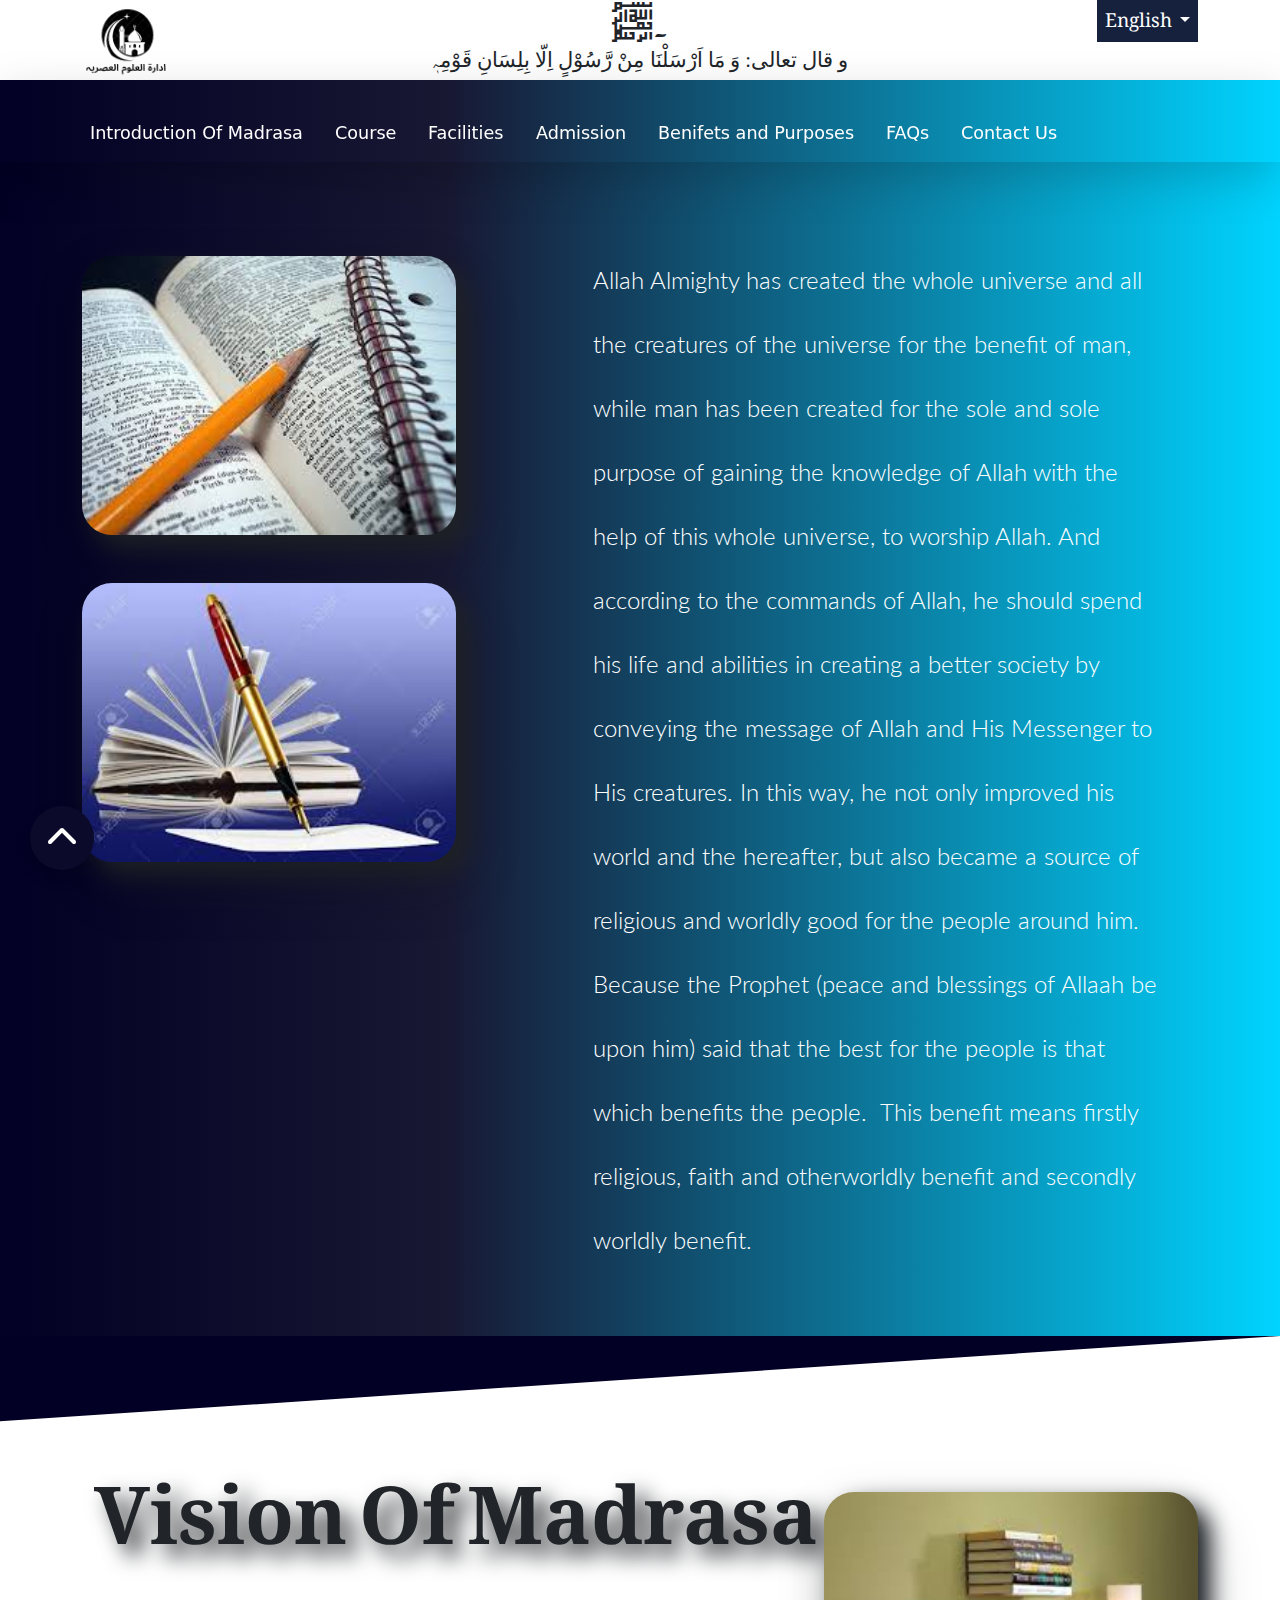
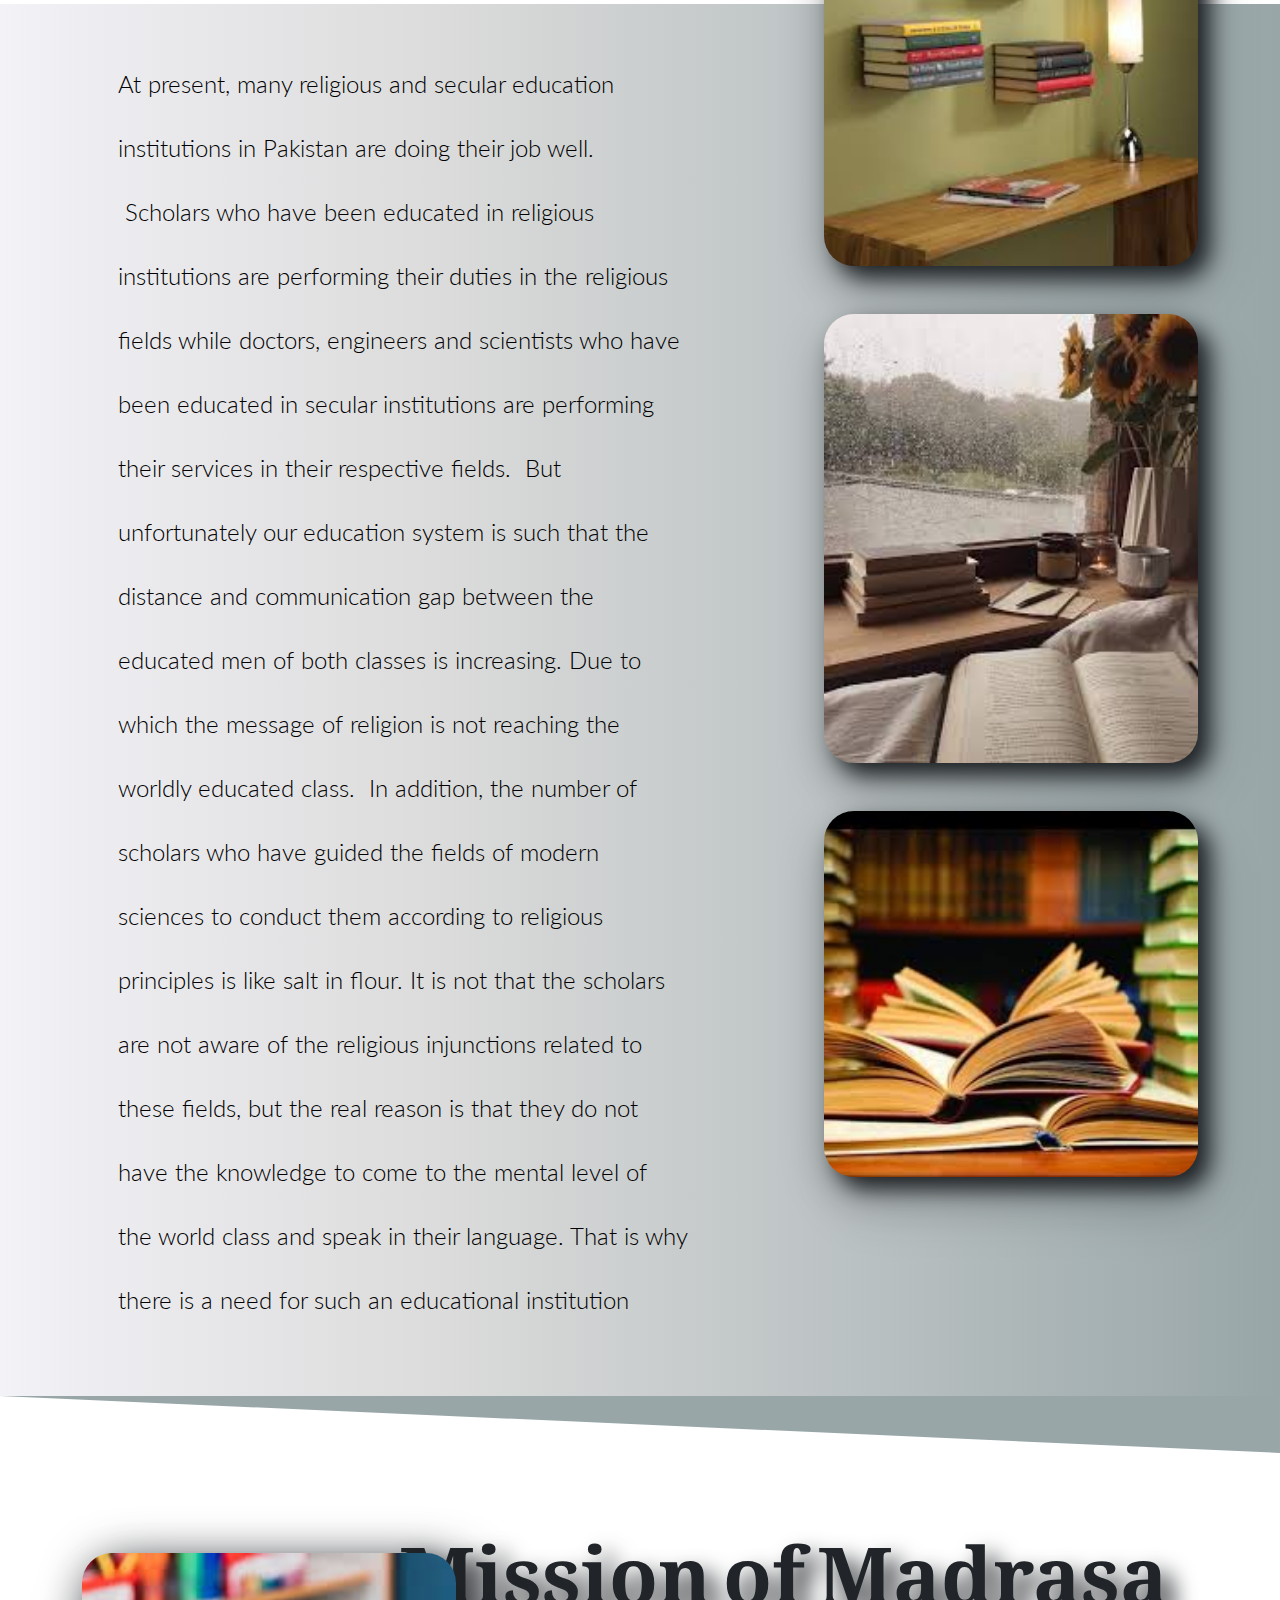
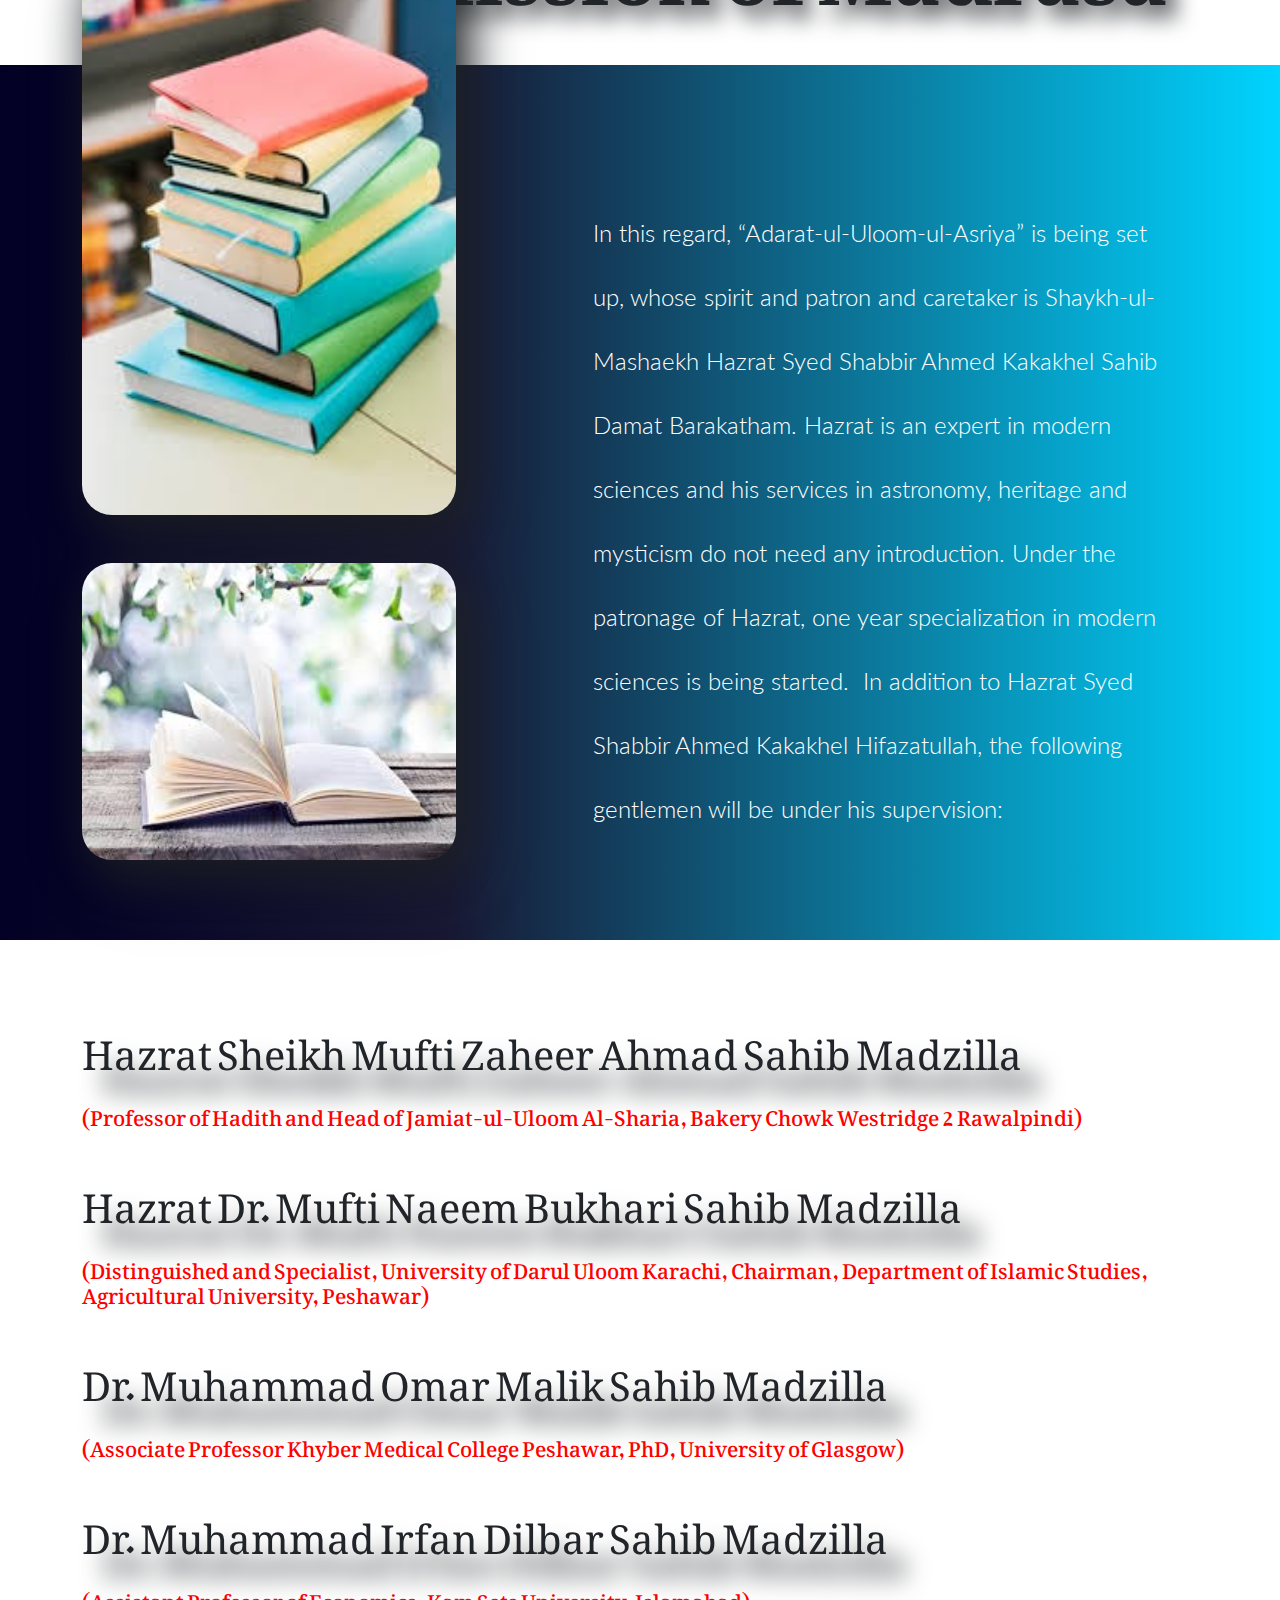
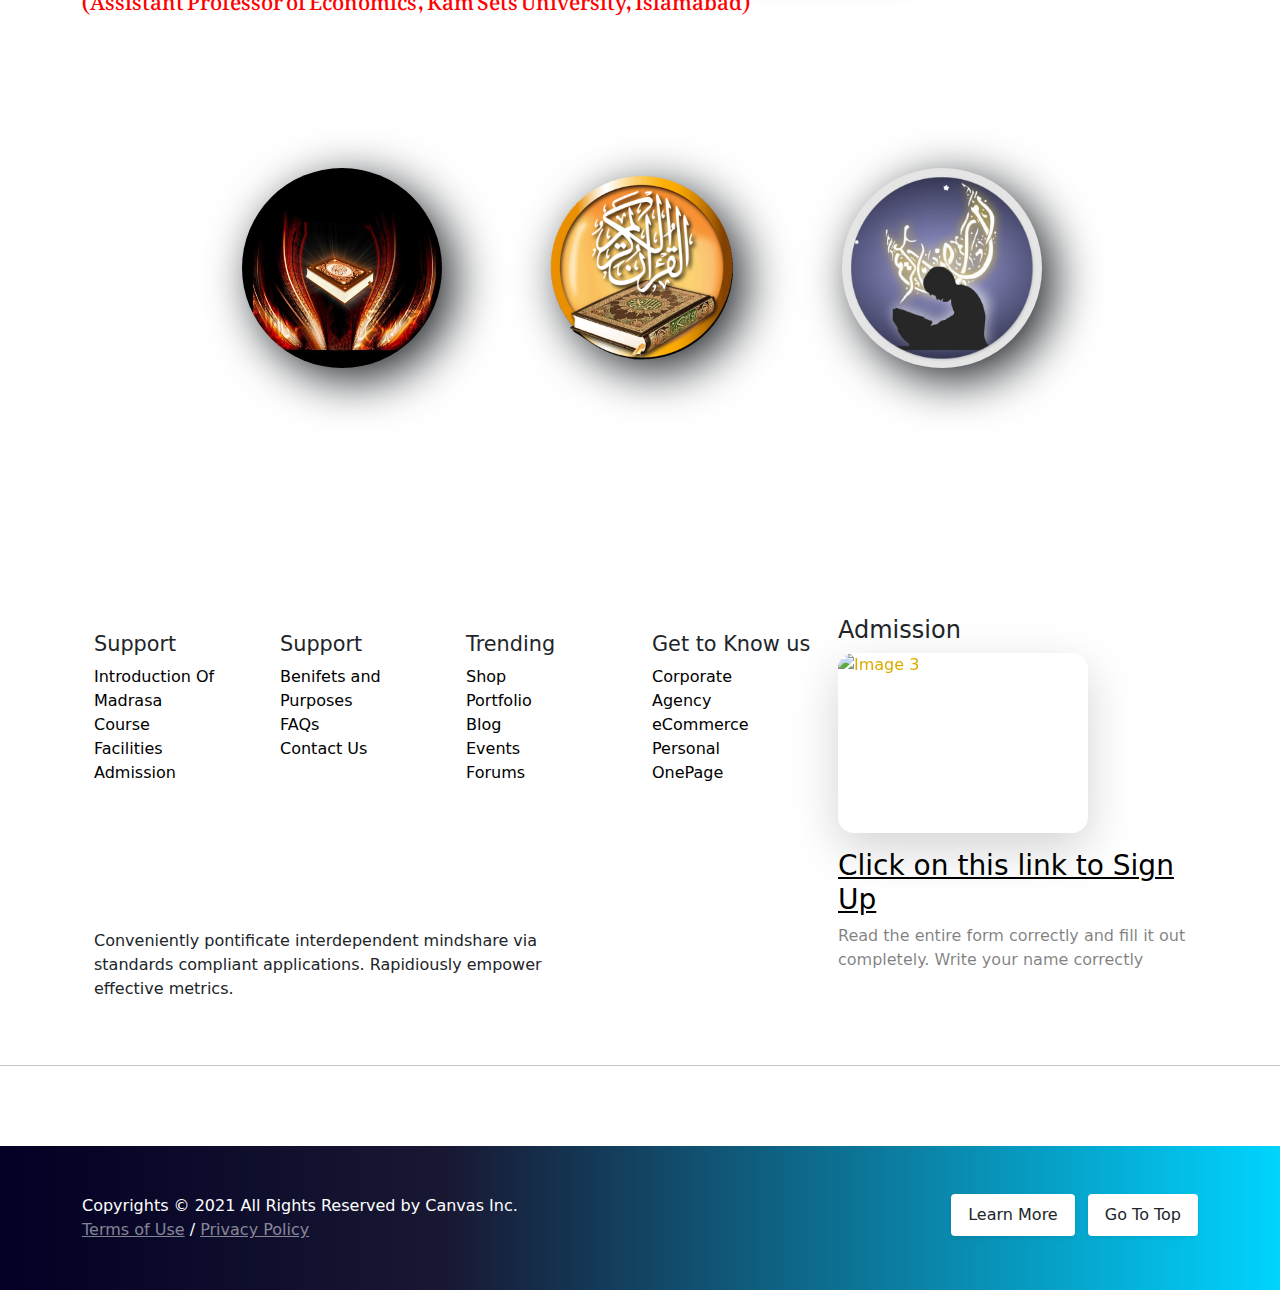
==== index.html @ 3d7d07a2 "Add files via upload" ====
<!DOCTYPE html>
<html>
<head>
	 <meta charset="utf-8">
   <meta name="viewport" content="width=device-width, initial-scale=1">
   <title>Institution Of Modern Sciences</title>
   <link rel="stylesheet" href="assets/css/style.css">
   <link rel="stylesheet" href="assets/css/fontawesome.css">	
	 <link rel="stylesheet" href="assets/hover-min.css">
	 <link rel="stylesheet" href="assets/font-icons.css">
   <link href="https://fonts.googleapis.com/css2?family=Akshar:wght@300&family=Alfa+Slab+One&family=Anton&family=Lobster&family=Noto+Nastaliq+Urdu&family=Oswald:wght@200;300;400&family=Paytone+One&family=Playfair+Display&family=Poppins:ital,wght@0,100;0,200;0,300;0,400;0,500;0,600;0,700;0,800;0,900;1,100;1,200;1,300;1,400;1,500;1,600;1,700;1,800;1,900&family=Raleway:wght@100&display=swap" rel="stylesheet">
   <link href="https://fonts.googleapis.com/css2?family=Akshar:wght@300&family=Alfa+Slab+One&family=Anton&family=Lobster&family=Noto+Nastaliq+Urdu:wght@400;700&family=Oswald:wght@200;300;400&family=Paytone+One&family=Playfair+Display&family=Poppins:ital,wght@0,100;0,200;0,300;0,400;0,500;0,600;0,700;0,800;0,900;1,100;1,200;1,300;1,400;1,500;1,600;1,700;1,800;1,900&family=Raleway:wght@100&display=swap" rel="stylesheet">
   <link href="https://fonts.googleapis.com/css2?family=Akshar:wght@300&family=Alfa+Slab+One&family=Anton&family=Lato:ital,wght@0,300;1,300&family=Lobster&family=Noto+Nastaliq+Urdu:wght@400;700&family=Oswald:wght@200;300;400&family=Paytone+One&family=Playfair+Display&family=Poppins:ital,wght@0,100;0,200;0,300;0,400;0,500;0,600;0,700;0,800;0,900;1,100;1,200;1,300;1,400;1,500;1,600;1,700;1,800;1,900&family=Raleway:wght@100&display=swap" rel="stylesheet">
 </head>
<body> 
        <section id="top-bar" class="top-bar fixed-top">
          <div class="container">
         <h1 class="text-center">﷽۔ </h1>
         <h2 class="text-center"> و قال تعالی: وَ مَا اَرْسَلْنَا مِنْ رَّسُوْلٍ اِلّا بِلِسَانِ قَوْمِہٖ  </h2>
         <img src="images/asher5.png" width="80" class="img-fluid"></a>
          </div>
            
        </section>
       
 
  <nav class="navbar navbar-expand-lg shadow-lg fixed-top menu navbar-light bg-light">
   <div class="container">

    <a class="navbar-brand" href="#"><img src="images/asher5.png" width="80"></a>
         <span class="navbar-nav-sm-2a"></span>
         <div class="dropdown">
          <a class="dropdown-toggle" role="button" data-bs-toggle="dropdown" aria-expanded="false">
            English
          </a>
          <ul class="dropdown-menu" >
            <li><a class="" href="https://muhammadasher100.github.io/madrassawebs.com/index.html"> اردو </a></li>
          </ul>
        </div>  
          
    <button class="navbar-toggler" type="button" data-bs-toggle="collapse" data-bs-target="#navbarNavAltMarkup" aria-controls="navbarNavAltMarkup" aria-expanded="false" aria-label="Toggle navigation">
      <span class="navbar-toggler-icon"></span>
    </button>

    <div class="collapse navbar-collapse justy-content-start" id="navbarNavAltMarkup">

      <div class="navbar-nav">
        <a class="nav-link hvr-float active" aria-current="page" href="index.html">Introduction Of Madrasa</a>
        <a class="nav-link hvr-float" href="course-page.html">Course</a>
        <a class="nav-link hvr-float" href="facilities.html">Facilities</a>
        <a class="nav-link hvr-float" href="admission.html">Admission</a>
        <a class="nav-link hvr-float" href="purposes.html">Benifets and Purposes</a>
        <a class="nav-link hvr-float" href="faqs.html">FAQs</a>
        <a class="nav-link hvr-float" href="contact-us.html">Contact Us</a>

    </div>
     <div class="navbar-nav-1">
        <a class="nav-link hvr-float active" aria-current="page" href="index.html"> تعارف مدرسہ  </a>
        <a class="nav-link hvr-float" href="course-page.html">نصاب  </a>
        <a class="nav-link hvr-float" href="facilities.html">سہولیات  </a>
        <a class="nav-link hvr-float" href="admission.html">داخلہ  </a>
        <a class="nav-link hvr-float" href="contact-us.html">رابطہ  </a>
        <a class="nav-link hvr-float" href="purposes.html">اغراض و مقاصد</a>
        <a class="nav-link hvr-float" href="faqs.html">سوالات  </a>
        
    </div>
  </div> 
        <div class="dropdown another">
          <a class="dropdown-toggle" role="button" data-bs-toggle="dropdown" aria-expanded="false">
           English
          </a>
          <ul class="dropdown-menu shadow-lg another-1">
            <li><a class="" href="https://muhammadasher100.github.io/madrassawebs.com/index.html"> اردو </a></li>
          </ul>
        </div>  
  </div>
</nav>

      <section id="home" class="intro-section">
      	<div class="container">
      		<div class="row">
      			<div class="col-lg-5 col-sm-6 madrassa">
              <img src="images/book-3.jpeg" alt="" title="th" id="th" width="374" height="700" class="img-fluid shadow-lg hvr-grow-shadow " style="border-radius: 30px";>
              <br>
      				<img src="images/book-2.jpeg" alt="" title="th" id="th" width="374" height="700" class="img-fluid mt-5 shadow-lg hvr-grow-shadow " style="border-radius: 30px";>
      			</div>
      			<div class="col-lg-7 col-sm-6 p-5 intros">
      				<h1 class="display-2 text-white" style="line-height: 4rem";>       
      				<span class="display-2--description" style="font-family: 'Lato', sans-serif;">Allah Almighty has created the whole universe and all the creatures of the universe for the benefit of man, while man has been created for the sole and sole purpose of gaining the knowledge of Allah with the help of this whole universe, to worship Allah. And according to the commands of Allah, he should spend his life and abilities in creating a better society by conveying the message of Allah and His Messenger to His creatures. In this way, he not only improved his world and the hereafter,
               but also became a source of religious and worldly good for the people around him. 
                Because the Prophet (peace and blessings of Allaah be upon him) said that the best for the people is that which benefits the people. 
                This benefit means firstly religious, faith and otherworldly benefit and secondly worldly benefit.
 </span>
      			</h1>
      			</div>

      	</div>
    </section>
    <svg xmlns="http://www.w3.org/2000/svg" viewBox="0 0 1440 320"><path fill="#020024" fill-opacity="1" d="M0,96L1440,0L1440,0L0,0Z"></path></svg>
       <div class="extra-head-2"><h5>Vision Of Madrasa</h5></div>

     
     <!-- BEGIN INTRO-SECTION HERE -->
      <section id="home" class="intro-section-2">

      	<div class="container">
      		<div class="row">
      			<div class="col-lg-7 col-sm-6 p-5 intros">
      				<h1 class="display-2 text-white" style="line-height: 4rem";>
      				<span class="display-3--description text-black" style="font-family: 'Lato', sans-serif;">At present, many religious and secular education institutions in Pakistan are doing their job well.
                 Scholars who have been educated in religious institutions are performing their duties in the religious fields while doctors, engineers and scientists who have been educated in secular institutions are performing their services in their respective fields. 
                 But unfortunately our education system is such that the distance and communication gap between the educated men of both classes is increasing. Due to which the message of religion is not reaching the worldly educated class.
                 In addition, the number of scholars who have guided the fields of modern sciences to conduct them according to religious principles is like salt in flour. It is not that the scholars are not aware of the religious injunctions related to these fields,
                 but the real reason is that they do not have the knowledge to come to the mental level of the world class and speak in their language. That is why there is a need for such an educational institution
              </span>
      			</h1>
      			</div>
      			<div class="col-lg-5 text-end col-sm-6 madrassa-1">
              <img src="images/book-1.jpeg" alt="" title="th" id="th" width="374" height="700" class="img-fluid shadow-lg hvr-grow-shadow " style="border-radius: 30px";>
      				<img src="images/book-4.jpeg" alt="" title="th" id="th" width="374" height="700" class="img-fluid mt-5 shadow-lg hvr-grow-shadow " style="border-radius: 30px";>
              <img src="images/book-5.jpeg" alt="" title="th" id="th" width="374" height="700" class="img-fluid mt-5 shadow-lg hvr-grow-shadow " style="border-radius: 30px";>

      			</div>
      		</div>
      	</div>
    </section>
    <svg xmlns="http://www.w3.org/2000/svg" viewBox="0 0 1440 320"><path fill="#98a6a8" fill-opacity="1" d="M0,0L1440,64L1440,0L0,0Z"></path></svg>
       <div class="extra-head"><h5>Mission of Madrasa</h5></div>
     <section id="home" class="intro-section-3">
      	<div class="container">
      		<div class="row">
      			<div class="col-lg-5 col-sm-6 madrassa-2">
              <img src="images/book-6.jpeg" alt="" title="th" id="th" width="374" height="700" class="img-fluid shadow-lg hvr-grow-shadow " style="border-radius: 30px";>
      				<img src="images/book-7.jpeg" alt="" title="th" id="th" width="374" height="700" class="img-fluid mt-5 shadow-lg hvr-grow-shadow " style="border-radius: 30px";>
      			</div>
      			<div class="col-lg-7 col-sm-6 p-5 intros">
      				<h1 class="display-3 text-white mt-2" style="line-height: 4rem;">
      				<span class="display-2--description" style="font-family: 'Lato', sans-serif;">In this regard, “Adarat-ul-Uloom-ul-Asriya” is being set up, whose spirit and patron and caretaker 
                is Shaykh-ul-Mashaekh Hazrat Syed Shabbir Ahmed Kakakhel Sahib Damat Barakatham. Hazrat is an expert in modern sciences and his services in 
                astronomy, heritage and mysticism do not need any introduction. Under the patronage of Hazrat, one year specialization in modern sciences is being started. 
                In addition to Hazrat Syed Shabbir Ahmed Kakakhel Hifazatullah, the following gentlemen will be under his supervision:  
              </span>
      			</h1>
      			</div>
      		</div>
      	</div>
    </section>
    <section class="container last-section">
      <h1>Hazrat Sheikh Mufti Zaheer Ahmad Sahib Madzilla </h1>
      <h2>(Professor of Hadith and Head of Jamiat-ul-Uloom Al-Sharia, Bakery Chowk Westridge 2 Rawalpindi) </h2>
      <h1 class="mt-5">Hazrat Dr. Mufti Naeem Bukhari Sahib Madzilla </h1>
      <h2>(Distinguished and Specialist, University of Darul Uloom Karachi, Chairman, Department of Islamic Studies, Agricultural University, Peshawar) </h2>
      <h1 class="mt-5"> Dr. Muhammad Omar Malik Sahib Madzilla </h1>
      <h2> (Associate Professor Khyber Medical College Peshawar, PhD, University of Glasgow) </h2>
      <h1 class="mt-5">Dr. Muhammad Irfan Dilbar Sahib Madzilla </h1>
      <h2>(Assistant Professor of Economics, Kam Sets University, Islamabad) </h2>
    </section>
    
    <section id="extra-section" class="extra-section">
    	<div class="container">
    		<div class="row">
    			<div class="col-lg-4 col-md-4 col-sm-4">
    				<img src="images/islamic.jpg" class="islamic hvr-grow-shadow" width="200" height="200" style="border-radius: 50%";>
    			</div>
    			<div class="col-lg-4 col-md-4 col-sm-4">
    				<img src="images/quran.png"  width="200" class="islamic-2  hvr-grow-shadow " height="200" style="border-radius: 50%";>
    				
    			</div>
    			<div class="col-lg-4 col-md-4 col-sm-4">
    				<img src="images/asher8.jpg"  width="200" class="islamic-3 img-fluid hvr-grow-shadow " height="200" style="border-radius: 50%";>
    				
    			</div>
    		</div>
    	</div>
    </section>

    <footer id="footer" class="bg-white footer-1 border-0">

      <div class="container">
        <div class="footer-widgets-wrap pt-2 pb-5">

          <div class="row mx-auto">

            <div class="col-md-8">
              <div class="row">
                <div class="col-md-3 col-6">
                  <div class="widget widget_links">

                    <h4 class="ls0 ls0">Support</h4>

                    <ul>
                      <li><a href="index.html">Introduction Of</a></li>
                      <li><a href="index.html">Madrasa</a></li>
                      <li><a href="course-page.html">Course</a></li>
                      <li><a href="facilities.html">Facilities</a></li>
                      <li><a href="admission.html">Admission</a></li>
                    </ul>

                  </div>
                </div>
                <div class="col-md-3 col-6">
                  <div class="widget widget_links">

                    <h4 class="ls0 ls0">Support</h4>

                    <ul>
                      <li><a href="purposes.html">Benifets and</a></li>
                      <li><a href="purposes.html">Purposes</a></li>
                      <li><a href="faqs.html">FAQs</a></li>
                      <li><a href="contact-us.html">Contact Us</a></li>
                    </ul>

                  </div>
                </div>
                <div class="col-md-3 col-6 mt-4 mt-md-0">
                  <div class="widget widget_links">

                    <h4 class="ls0 ls0">Trending</h4>

                    <ul>
                      <li><a>Shop</a></li>
                      <li><a>Portfolio</a></li>
                      <li><a>Blog</a></li>
                      <li><a>Events</a></li>
                      <li><a>Forums</a></li>
                    </ul>

                  </div>
                </div>
                <div class="col-md-3 col-6 mt-4 mt-md-0">
                  <div class="widget widget_links">

                    <h4 class="ls0 ls0">Get to Know us</h4>

                    <ul>
                      <li><a>Corporate</a></li>
                      <li><a>Agency</a></li>
                      <li><a>eCommerce</a></li>
                      <li><a>Personal</a></li>
                      <li><a>OnePage</a></li>
                    </ul>

                  </div>
                </div>
              </div>
              <div class="line line-sm"></div>
              <div class="row align-items-center">
                <div class="col-md-8" style="margin-top: 8rem";>
                  Conveniently pontificate interdependent mindshare via standards compliant applications. Rapidiously empower effective metrics.
                </div>

                
              </div>
            </div>

            <div class="col-md-4 mt-4 mt-md-0">
              <div class="widget">

                <h4 class="ls0 ls0">Admission</h4>

                <article class="entry">
                  <div class="entry-image mb-3">
                    <a href="demos/news/news-single.html"><img src="images/asher6.jpg" width="250" height="180" alt="Image 3" class="shadow-lg hvr-bounce-in" style="border-radius: 1rem"; alt="Image 3"></a>
                  </div>
                  <div class="entry-title title-xs">
                    <h3 class="mb-2"><a href="admission.html">Click on this link to Sign Up</a></h3>
                  </div>
                  <div class="entry-desc">
                    <p class="text-black-50">Read the entire form correctly and fill it out completely. Write your name correctly</p>
                  </div>
                </article>
              </div>
            </div>

          </div>

        </div>
      </div>
      <hr>

      <div id="copyrights" class="bg-color dark copyrights py-5">
        <div class="container">

          <div class="row">
            <div class="col-md-6 text-center text-white text-md-start">
              Copyrights &copy; 2021 All Rights Reserved by Canvas Inc.<br>
              <div class="copyright-links"><a href="#" class="text-white-50">Terms of Use</a> / <a href="#" class="text-white-50">Privacy Policy</a></div>
            </div>

            <div class="col-md-6 text-center text-md-end">
              <a href="course-page.html" class="btn color bg-white rounded px-3 py-2 nott ls0 shadow-sm">Learn More</a>
              <a href="#" class="btn color bg-white rounded px-3 py-2 nott ls0 shadow-sm ms-2">Go To Top</a>
            </div>
          </div>

        </div>
      </div>

    </footer>
         <!-- BEGIN FOOTER SECTION -->
        <footer class="footer-2"> 
    <div class="container">
      <div class="row">
        <!-- content for mobile number -->
        <div class="col-md-4 col-lg-4 contact-box pt-1 d-md-block d-lg-flex d-flex">
          <div class="contact-box__icon">
            <svg xmlns="http://www.w3.org/2000/svg" class="icon icon-tabler icon-tabler-phone-call" viewBox="0 0 24 24" stroke-width="1" fill="none" stroke-linecap="round" stroke-linejoin="round">
              <path stroke="none" d="M0 0h24v24H0z" fill="none"/>
              <path d="M5 4h4l2 5l-2.5 1.5a11 11 0 0 0 5 5l1.5 -2.5l5 2v4a2 2 0 0 1 -2 2a16 16 0 0 1 -15 -15a2 2 0 0 1 2 -2" />
              <path d="M15 7a2 2 0 0 1 2 2" />
              <path d="M15 3a6 6 0 0 1 6 6" />
            </svg>
          </div>
          <div class="contact-box__info">
            <a href="#" class="contact-box__info--title"> 0321-5362939, 0321-5362939</a>
            <p class="contact-box__info--subtitle">پیر تا جمعہ صبح 9 بجے سے شام 6 بجے تک</p>
          </div>
        </div>

        <!-- content for email -->
        <div class="col-md-4 col-lg-4 contact-box pt-1 d-md-block d-lg-flex d-flex">
          <div class="contact-box__icon">
            <svg xmlns="http://www.w3.org/2000/svg" class="icon icon-tabler icon-tabler-mail-opened" viewBox="0 0 24 24" stroke-width="1" fill="none" stroke-linecap="round" stroke-linejoin="round">
              <path stroke="none" d="M0 0h24v24H0z" fill="none"/>
              <polyline points="3 9 12 15 21 9 12 3 3 9" />
              <path d="M21 9v10a2 2 0 0 1 -2 2h-14a2 2 0 0 1 -2 -2v-10" />
              <line x1="3" y1="19" x2="9" y2="13" />
              <line x1="15" y1="13" x2="21" y2="19" />
            </svg>
          </div>
          <div class="contact-box__info">
            <a href="#" class="contact-box__info--title">asriuloom123@gmail.com</a>
            <p class="contact-box__info--subtitle">رابطہ کریں</p>
          </div>
        </div>

        <!-- content for location -->
        <div class="col-md-4 col-lg-4 contact-box pt-1 d-md-block d-lg-flex d-flex">
          <div class="contact-box__icon">
            <svg xmlns="http://www.w3.org/2000/svg" class="icon icon-tabler icon-tabler-map-2" viewBox="0 0 24 24" stroke-width="1" fill="none" stroke-linecap="round" stroke-linejoin="round">
              <path stroke="none" d="M0 0h24v24H0z" fill="none"/>
              <line x1="18" y1="6" x2="18" y2="6.01" />
              <path d="M18 13l-3.5 -5a4 4 0 1 1 7 0l-3.5 5" />
              <polyline points="10.5 4.75 9 4 3 7 3 20 9 17 15 20 21 17 21 15" />
              <line x1="9" y1="4" x2="9" y2="17" />
              <line x1="15" y1="15" x2="15" y2="20" />
            </svg>
          </div>
          <div class="contact-box__info">
            <a href="#" class="title-3">کراچی، پاکستان  </a>
            <p class="contact-box__info--subtitle">آف #91، فکل سٹی ٹاور </p>
          </div>
        </div>
      </div>
    </div>

    <!-- start the social media content -->
    <div class="footer-sm" style="background-color: #212121">
      <div class="container">
        <div class="row py-4 text-center text-white">
          <div class="col-lg-5 col-md-6 mb-5">
            connect with us on social media
          </div>
          <div class="col-lg-7 col-md-6" style="--fa-animation-duration: 7s;">
            <a href="#"><i class="fab fa-facebook fa-flip shadow-lg" style="color: white";></i></a>
            <a href="#"><i class="fab fa-twitter fa-flip shadow-lg" style="color: white";></i></a>
            <a href="#"><i class="fab fa-github fa-flip shadow-lg" style="color: white";></i></a>
            <a href="#"><i class="fab fa-linkedin fa-flip shadow-lg" style="color: white";></i></a>
            <a href="#"><i class="fab fa-instagram fa-flip shadow-lg" style="color: white";></i></a>
          </div>
        </div>
      </div>
    </div>

    <!-- start the content company info -->
    <div class="container mt-5">
      <div class="row text-white justy-content-center mt-3 pd-3">
        <div class="col-12 col-sm-6 col-lg-6 mx-auto">
          <h5 class="text-capitalize fw-bold">ادارۃ العلوم العصریہ</h5>
          <hr class="bg-white d-inline-block mb-4" style="width: 60px; height: 2px;">
          <p class="lh-lg">
           :  طلباء کا قیام و طعام ادارے کے ذمے ہوگا۔ تمام اسباق اردو زبان میں ہوں گے
          </p>
        </div>

        <div class="col-12 col-sm-6 col-lg-2 mb-4 mx-auto">
          <h5 class="text-capitalize fw-bold">سپورٹ</h5>
          <ul class="list-inline company-list">
            <li><a href="index.html">تعارف مدرسہ</a></li>
            <li><a href="course-page.html">نصاب</a></li>
            <li><a href="facilities.html">سہولیات</a></li>
            <li><a href="admission.html">سداخلہ</a></li>
          </ul>
        </div>

       
        <div class="col-12 col-sm-6 col-lg-2 mb-4 mx-auto">
          <h5 class="text-capitalize fw-bold">سپورٹ  </h5>
          <ul class="list-inline company-list">
            <li><a href="contact-us.html">رابطہ </a></li>
            <li><a href="purposes.html">غراض و مقاصد  </a></li>
            <li><a href="faqs.html">والات  </a></li>
          </ul>
        </div>
      </div>
    </div>
    <!-- start copyrights content -->
    <div class="footer-bottom pt-5 pb-5">
      <div class="container">
        <div class="row text-center text-white">
          <div class="col-12">
            <div class="footer-bottom__copyright">
              © Copyright 2022 <a href="#">Al-Fateem Academy </a> | Created by <a href="#"> Ayaz Ahmed Mast </a>
            </div>
          </div>
        </div>
      </div>
    </div>
  </footer>
        <!-- start back to top content -->
  <a href="#" class="shadow rounded-circle back-to-top">
    <i class="fas fa-chevron-up"></i>
  </a>
        




    





     <script src="script.js"></script>
 
 <script src="assets/js/bootstrap.bundle.js"></script>	
</body>
</html>
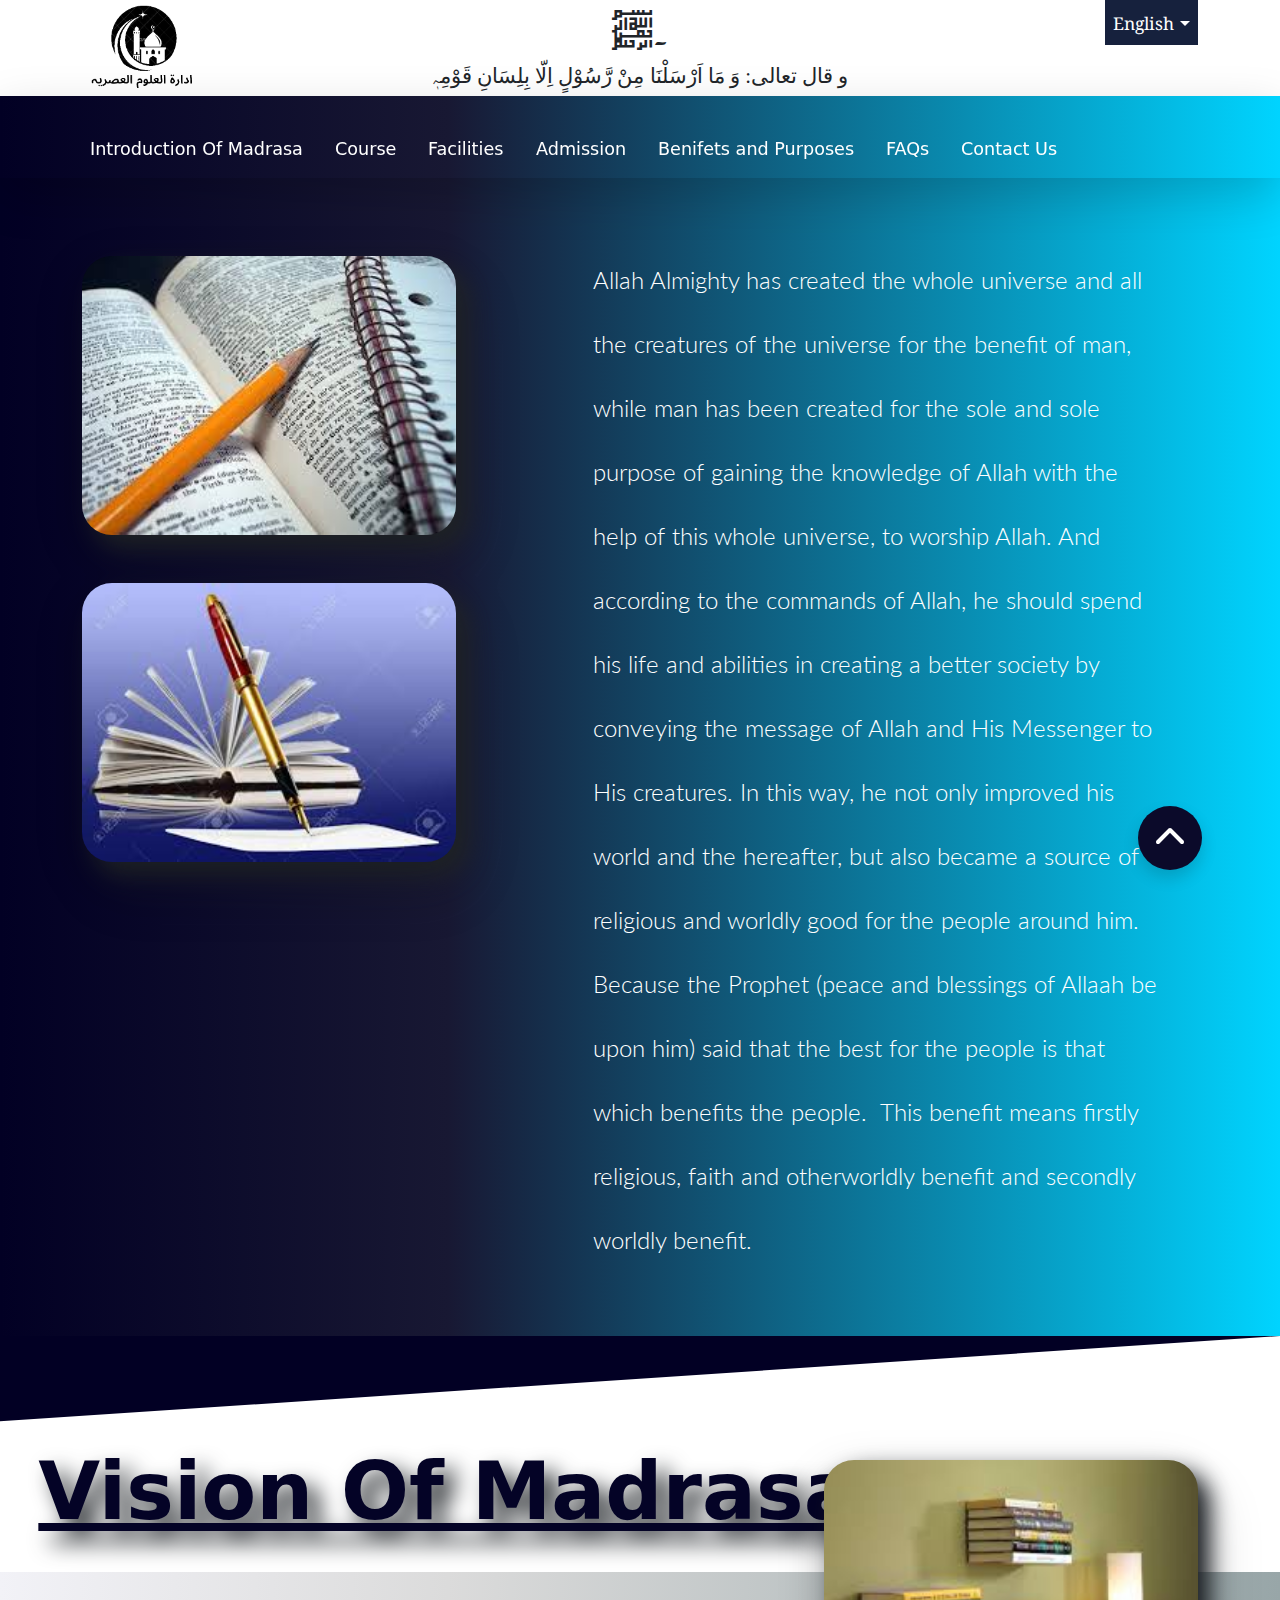
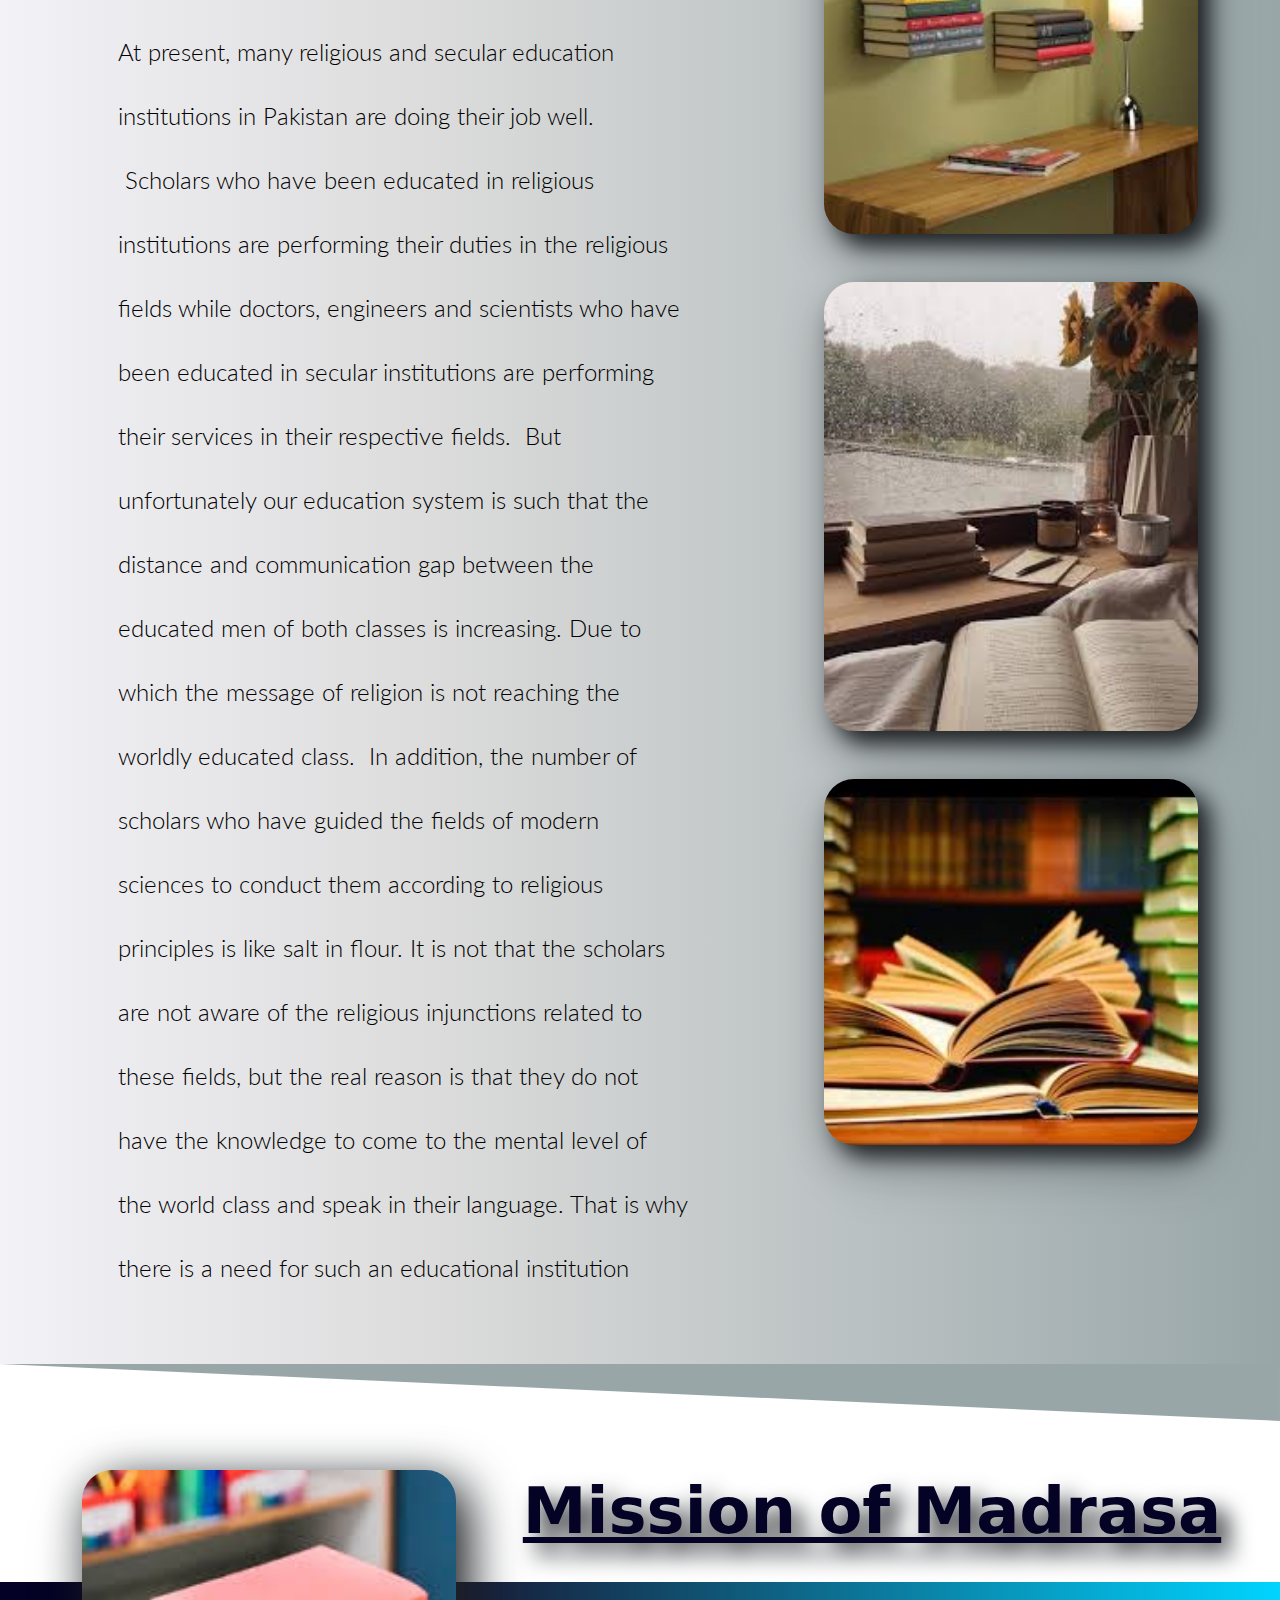
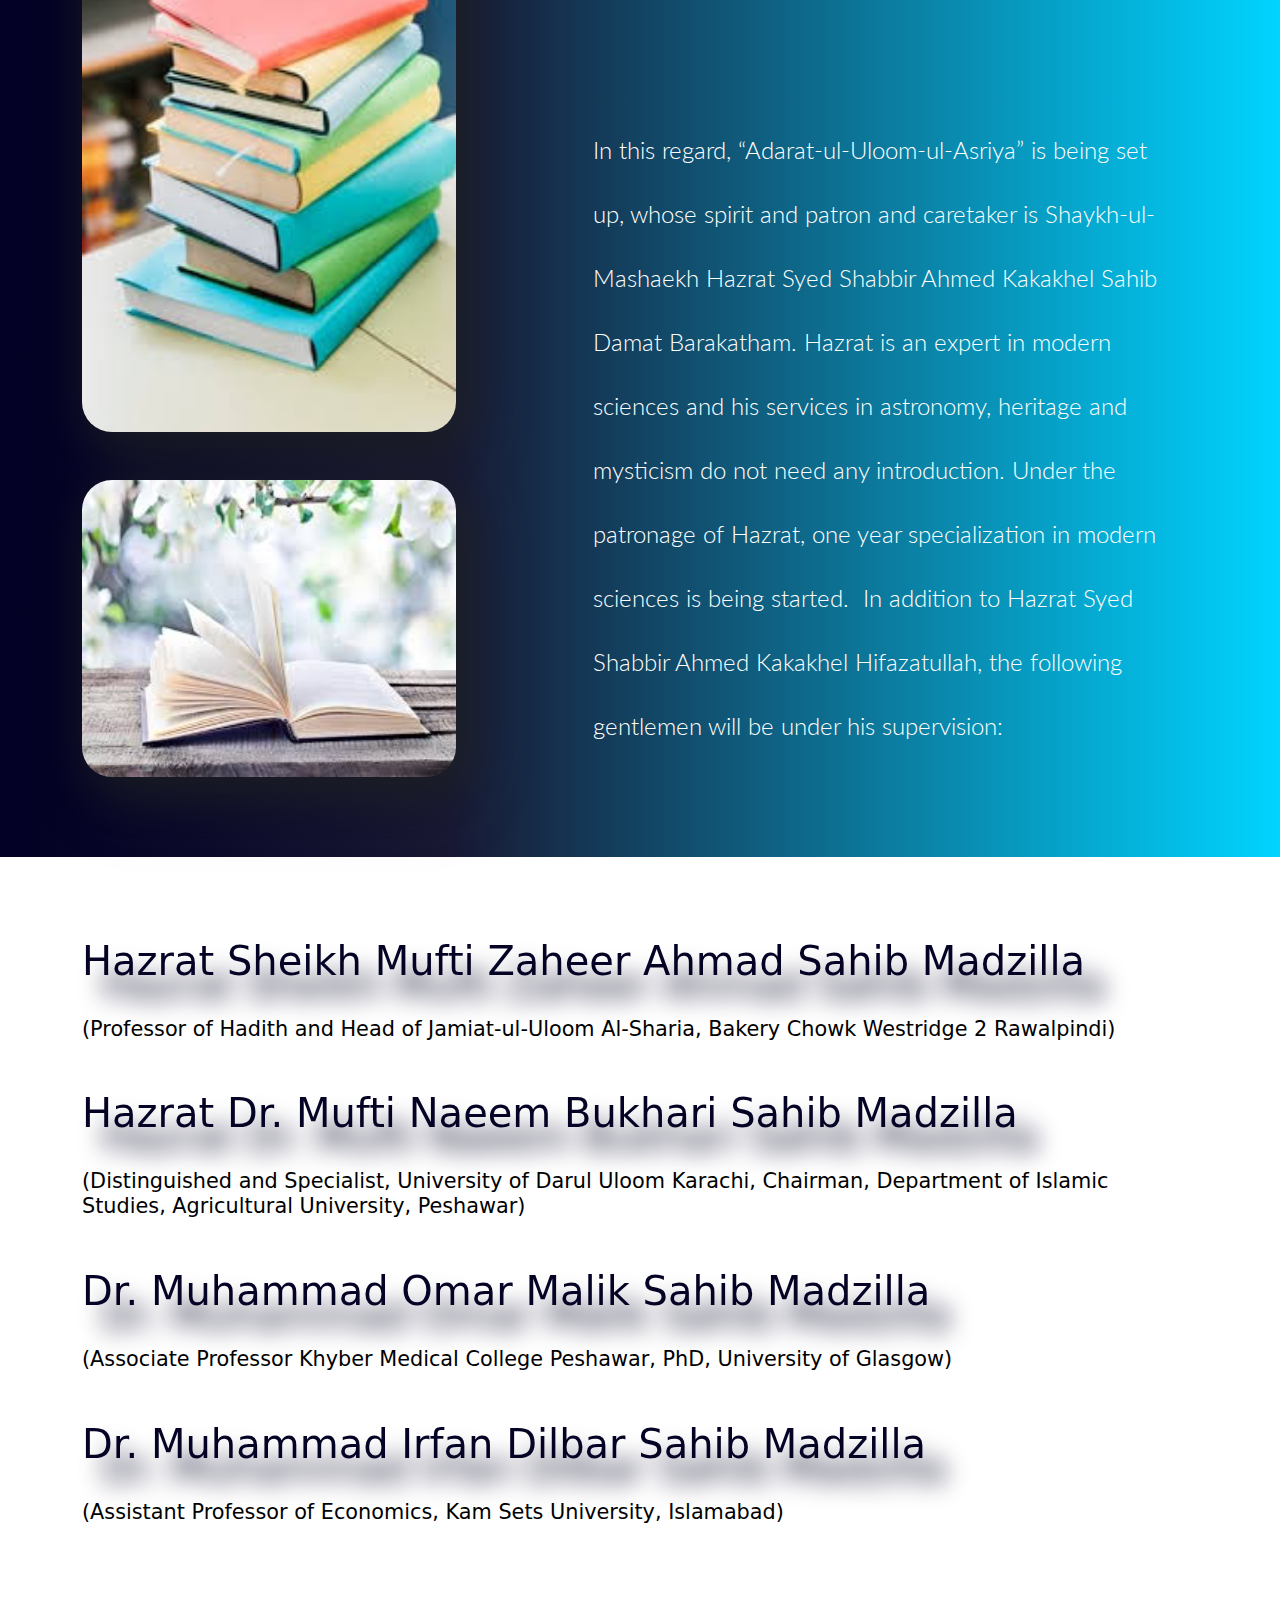
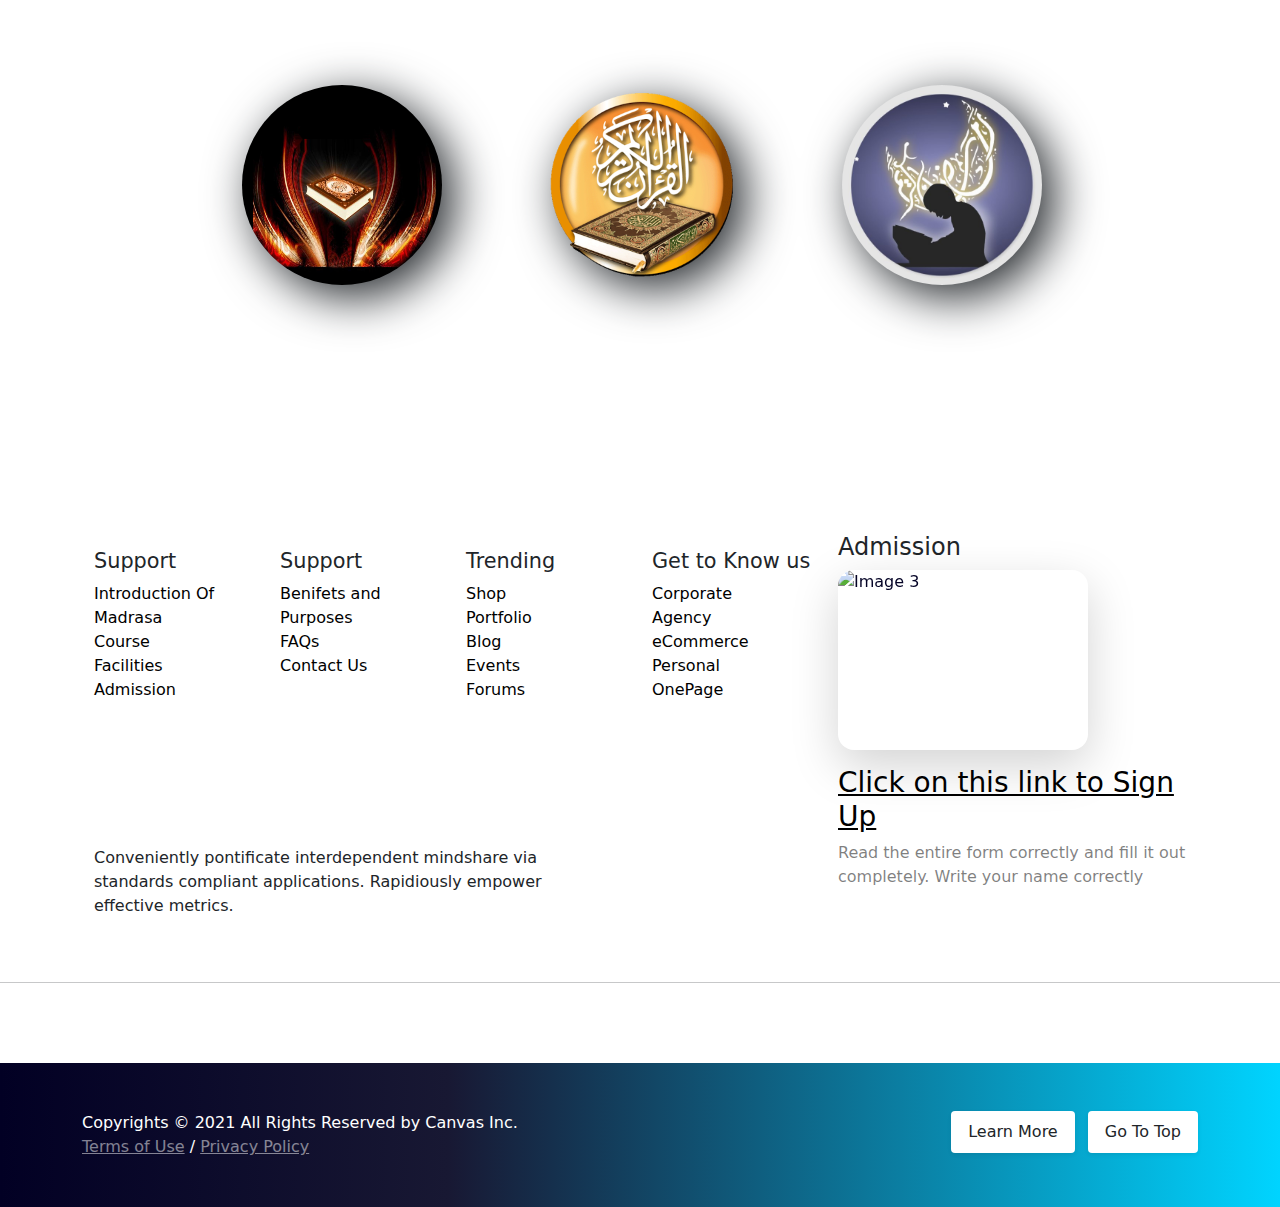
==== commit f2d729c8: "Add files via upload" ====
--- a/index.html
+++ b/index.html
@@ -33,7 +33,7 @@
             English
           </a>
           <ul class="dropdown-menu" >
-            <li><a class="" href="https://muhammadasher100.github.io/madrassawebs.com/index.html"> اردو </a></li>
+            <li><a class="" href="https://muhammadasher100.github.io/madrasa-urdu.com/index.html"> اردو </a></li>
           </ul>
         </div>  
           
@@ -54,14 +54,13 @@
 
     </div>
      <div class="navbar-nav-1">
-        <a class="nav-link hvr-float active" aria-current="page" href="index.html"> تعارف مدرسہ  </a>
-        <a class="nav-link hvr-float" href="course-page.html">نصاب  </a>
-        <a class="nav-link hvr-float" href="facilities.html">سہولیات  </a>
-        <a class="nav-link hvr-float" href="admission.html">داخلہ  </a>
-        <a class="nav-link hvr-float" href="contact-us.html">رابطہ  </a>
-        <a class="nav-link hvr-float" href="purposes.html">اغراض و مقاصد</a>
-        <a class="nav-link hvr-float" href="faqs.html">سوالات  </a>
-        
+        <a class="nav-link hvr-float active" aria-current="page" href="index.html">Introduction Of Madrasa</a>
+        <a class="nav-link hvr-float" href="course-page.html">Course</a>
+        <a class="nav-link hvr-float" href="facilities.html">Facilities</a>
+        <a class="nav-link hvr-float" href="admission.html">Admission</a>
+        <a class="nav-link hvr-float" href="purposes.html">Benifets and Purposes</a>
+        <a class="nav-link hvr-float" href="faqs.html">FAQs</a>
+        <a class="nav-link hvr-float" href="contact-us.html">Contact Us</a>
     </div>
   </div> 
         <div class="dropdown another">
@@ -69,7 +68,7 @@
            English
           </a>
           <ul class="dropdown-menu shadow-lg another-1">
-            <li><a class="" href="https://muhammadasher100.github.io/madrassawebs.com/index.html"> اردو </a></li>
+            <li><a class="" href="https://muhammadasher100.github.io/madrasa-urdu.com/index.html"> اردو </a></li>
           </ul>
         </div>  
   </div>
@@ -311,8 +310,8 @@
             </svg>
           </div>
           <div class="contact-box__info">
-            <a href="#" class="contact-box__info--title"> 0321-5362939, 0321-5362939</a>
-            <p class="contact-box__info--subtitle">پیر تا جمعہ صبح 9 بجے سے شام 6 بجے تک</p>
+            <a href="#" class="contact-box__info--title">+92 322 3411811</a>
+            <p class="contact-box__info--subtitle">Mon-Fri 9am-6pm</p>
           </div>
         </div>
 
@@ -328,8 +327,8 @@
             </svg>
           </div>
           <div class="contact-box__info">
-            <a href="#" class="contact-box__info--title">asriuloom123@gmail.com</a>
-            <p class="contact-box__info--subtitle">رابطہ کریں</p>
+            <a href="#" class="contact-box__info--title">info@company.com</a>
+            <p class="contact-box__info--subtitle">Online Support</p>
           </div>
         </div>
 
@@ -346,8 +345,8 @@
             </svg>
           </div>
           <div class="contact-box__info">
-            <a href="#" class="title-3">کراچی، پاکستان  </a>
-            <p class="contact-box__info--subtitle">آف #91، فکل سٹی ٹاور </p>
+            <a href="#" class="contact-box__info--title">Karachi, Pakistan</a>
+            <p class="contact-box__info--subtitle">Off#91, Fakal City Tower</p>
           </div>
         </div>
       </div>
@@ -357,50 +356,53 @@
     <div class="footer-sm" style="background-color: #212121">
       <div class="container">
         <div class="row py-4 text-center text-white">
-          <div class="col-lg-5 col-md-6 mb-5">
+          <div class="col-lg-5 col-md-6">
             connect with us on social media
           </div>
-          <div class="col-lg-7 col-md-6" style="--fa-animation-duration: 7s;">
-            <a href="#"><i class="fab fa-facebook fa-flip shadow-lg" style="color: white";></i></a>
-            <a href="#"><i class="fab fa-twitter fa-flip shadow-lg" style="color: white";></i></a>
-            <a href="#"><i class="fab fa-github fa-flip shadow-lg" style="color: white";></i></a>
-            <a href="#"><i class="fab fa-linkedin fa-flip shadow-lg" style="color: white";></i></a>
-            <a href="#"><i class="fab fa-instagram fa-flip shadow-lg" style="color: white";></i></a>
-          </div>
-        </div>
-      </div>
-    </div>
-
+          <div class="col-lg-7 col-md-6">
+            <a href="#"><i class="fab fa-facebook"></i></a>
+            <a href="#"><i class="fab fa-twitter"></i></a>
+            <a href="#"><i class="fab fa-github"></i></a>
+            <a href="#"><i class="fab fa-linkedin"></i></a>
+            <a href="#"><i class="fab fa-instagram"></i></a>
+          </div>
+        </div>
+      </div>
+    </div>
     <!-- start the content company info -->
     <div class="container mt-5">
       <div class="row text-white justy-content-center mt-3 pd-3">
         <div class="col-12 col-sm-6 col-lg-6 mx-auto">
-          <h5 class="text-capitalize fw-bold">ادارۃ العلوم العصریہ</h5>
+          <h5 class="text-capitalize fw-bold">Institution Of Modern Science</h5>
           <hr class="bg-white d-inline-block mb-4" style="width: 60px; height: 2px;">
           <p class="lh-lg">
-           :  طلباء کا قیام و طعام ادارے کے ذمے ہوگا۔ تمام اسباق اردو زبان میں ہوں گے
+            In this regard, “Adarat-ul-Uloom-ul-Asriya” is being set up, whose spirit and patron and caretaker is Shaykh-ul-Mashaekh Hazrat Syed Shabbir Ahmed Kakakhel Sahib Damat Barakatham. 
           </p>
         </div>
 
         <div class="col-12 col-sm-6 col-lg-2 mb-4 mx-auto">
-          <h5 class="text-capitalize fw-bold">سپورٹ</h5>
+          <h5 class="text-capitalize fw-bold">Support</h5>
+          <hr class="bg-white d-inline-block mb-4" style="width: 60px; height: 2px;">
           <ul class="list-inline company-list">
-            <li><a href="index.html">تعارف مدرسہ</a></li>
-            <li><a href="course-page.html">نصاب</a></li>
-            <li><a href="facilities.html">سہولیات</a></li>
-            <li><a href="admission.html">سداخلہ</a></li>
+            <li><a href="#">Introduction to</a></li>
+            <li><a href="#">Madrasa</a></li>
+            <li><a href="#">Course</a></li>
+            <li><a href="#">Facilities</a></li>
           </ul>
         </div>
 
-       
         <div class="col-12 col-sm-6 col-lg-2 mb-4 mx-auto">
-          <h5 class="text-capitalize fw-bold">سپورٹ  </h5>
+          <h5 class="text-capitalize fw-bold">Support</h5>
+          <hr class="bg-white d-inline-block mb-4" style="width: 60px; height: 2px;">
           <ul class="list-inline company-list">
-            <li><a href="contact-us.html">رابطہ </a></li>
-            <li><a href="purposes.html">غراض و مقاصد  </a></li>
-            <li><a href="faqs.html">والات  </a></li>
+            <li><a href="#">Admission</a></li>
+            <li><a href="#">Benifets and</a></li>
+            <li><a href="#">Purposes</a></li>
+            <li><a href="#">FAQs</a></li>
+            <li><a href="#">Contact Us</a></li>
           </ul>
         </div>
+
       </div>
     </div>
     <!-- start copyrights content -->
@@ -409,7 +411,8 @@
         <div class="row text-center text-white">
           <div class="col-12">
             <div class="footer-bottom__copyright">
-              © Copyright 2022 <a href="#">Al-Fateem Academy </a> | Created by <a href="#"> Ayaz Ahmed Mast </a>
+              © Copyright 2022 <a href="#" style="color: yellow";>Modern Institute</a> | Created by <a href="#" style="color: yellow";>Science Institute </a>
+             
             </div>
           </div>
         </div>
@@ -417,9 +420,11 @@
     </div>
   </footer>
         <!-- start back to top content -->
+        <div class="container">
   <a href="#" class="shadow rounded-circle back-to-top">
     <i class="fas fa-chevron-up"></i>
   </a>
+  </div>
         
 
 
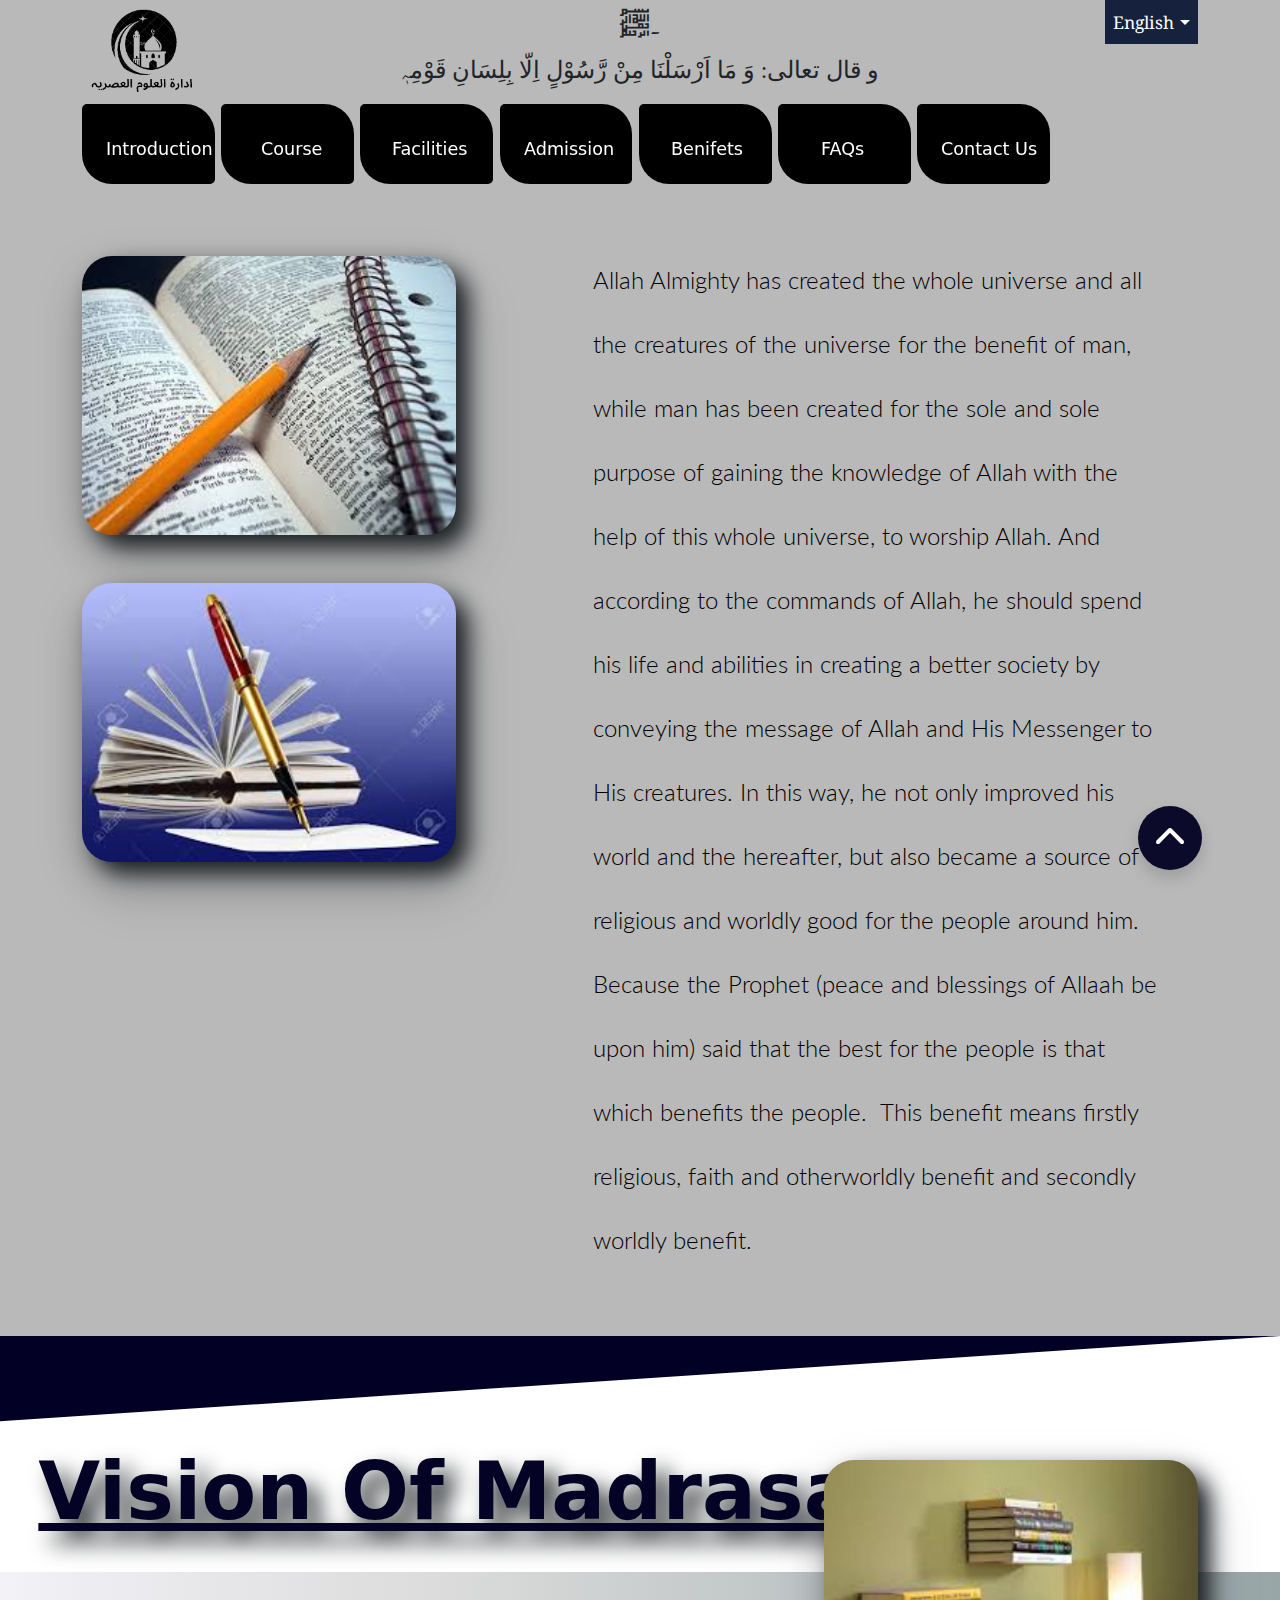
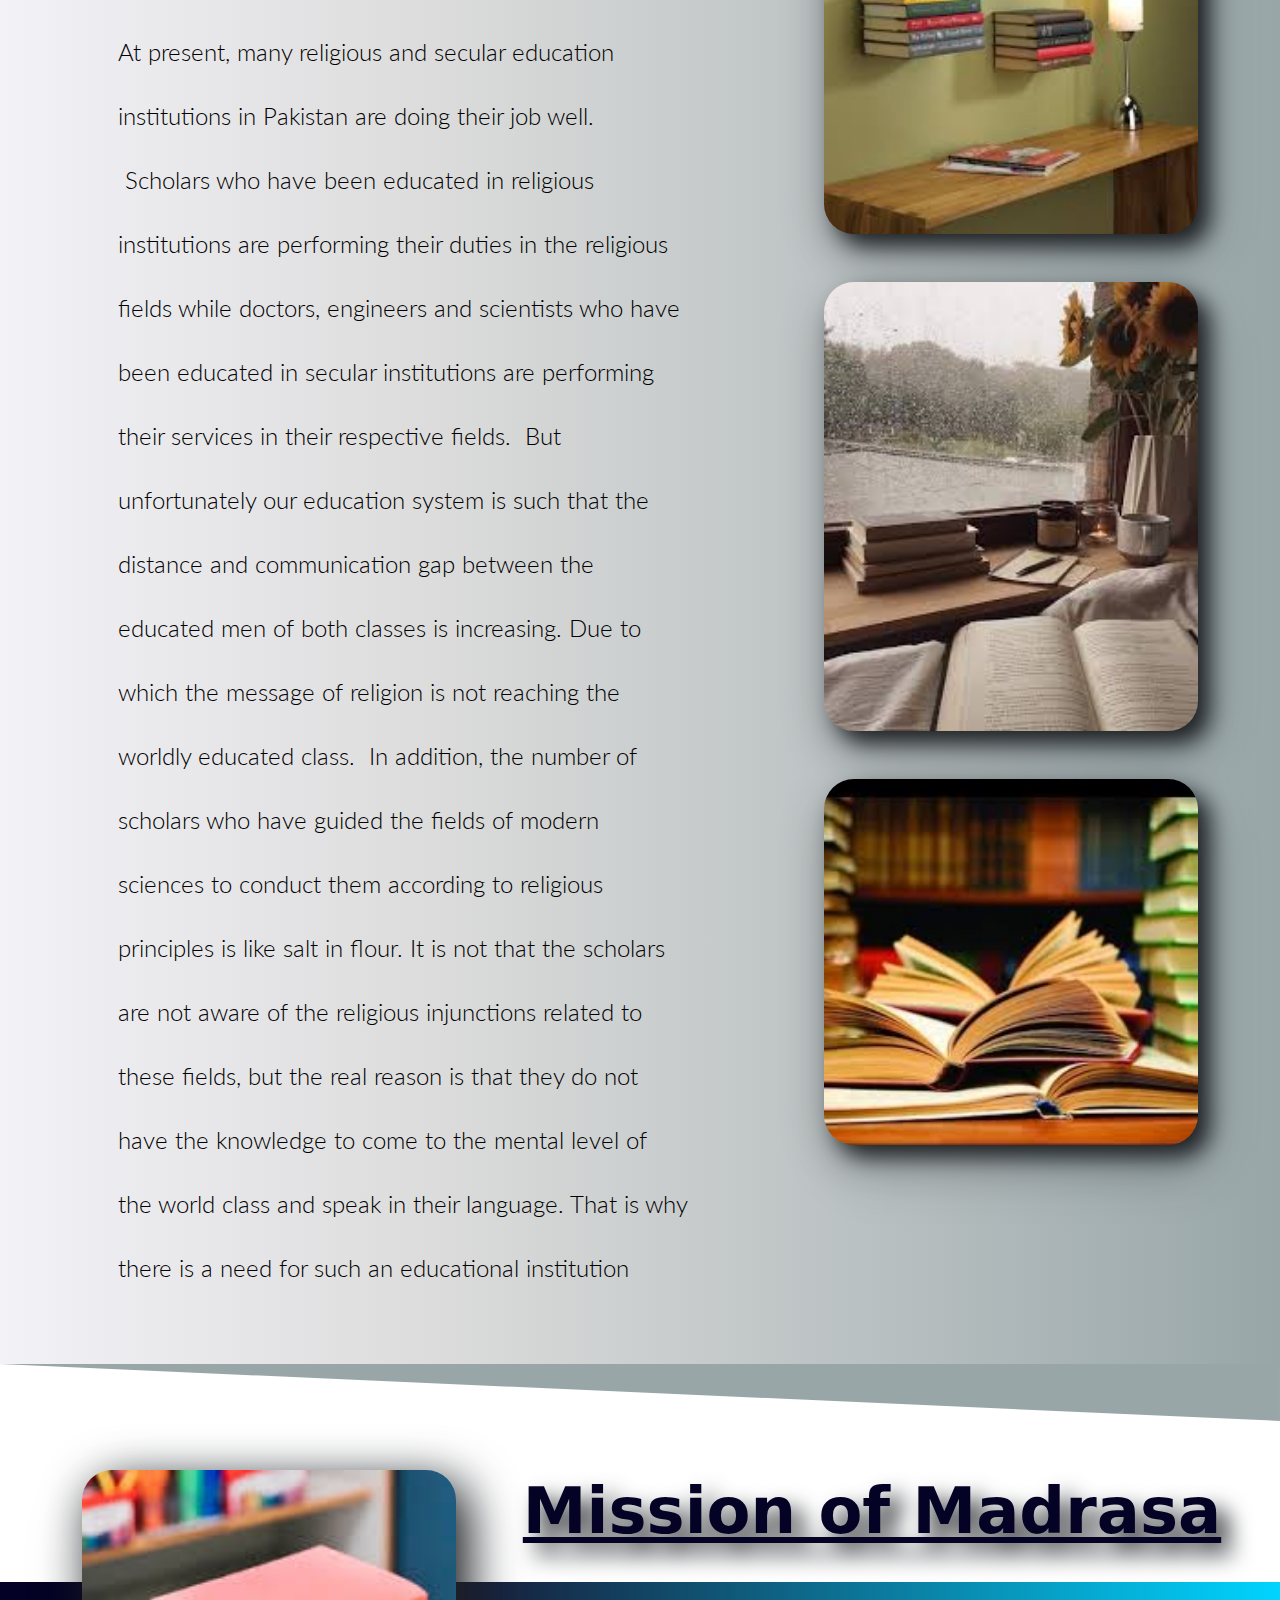
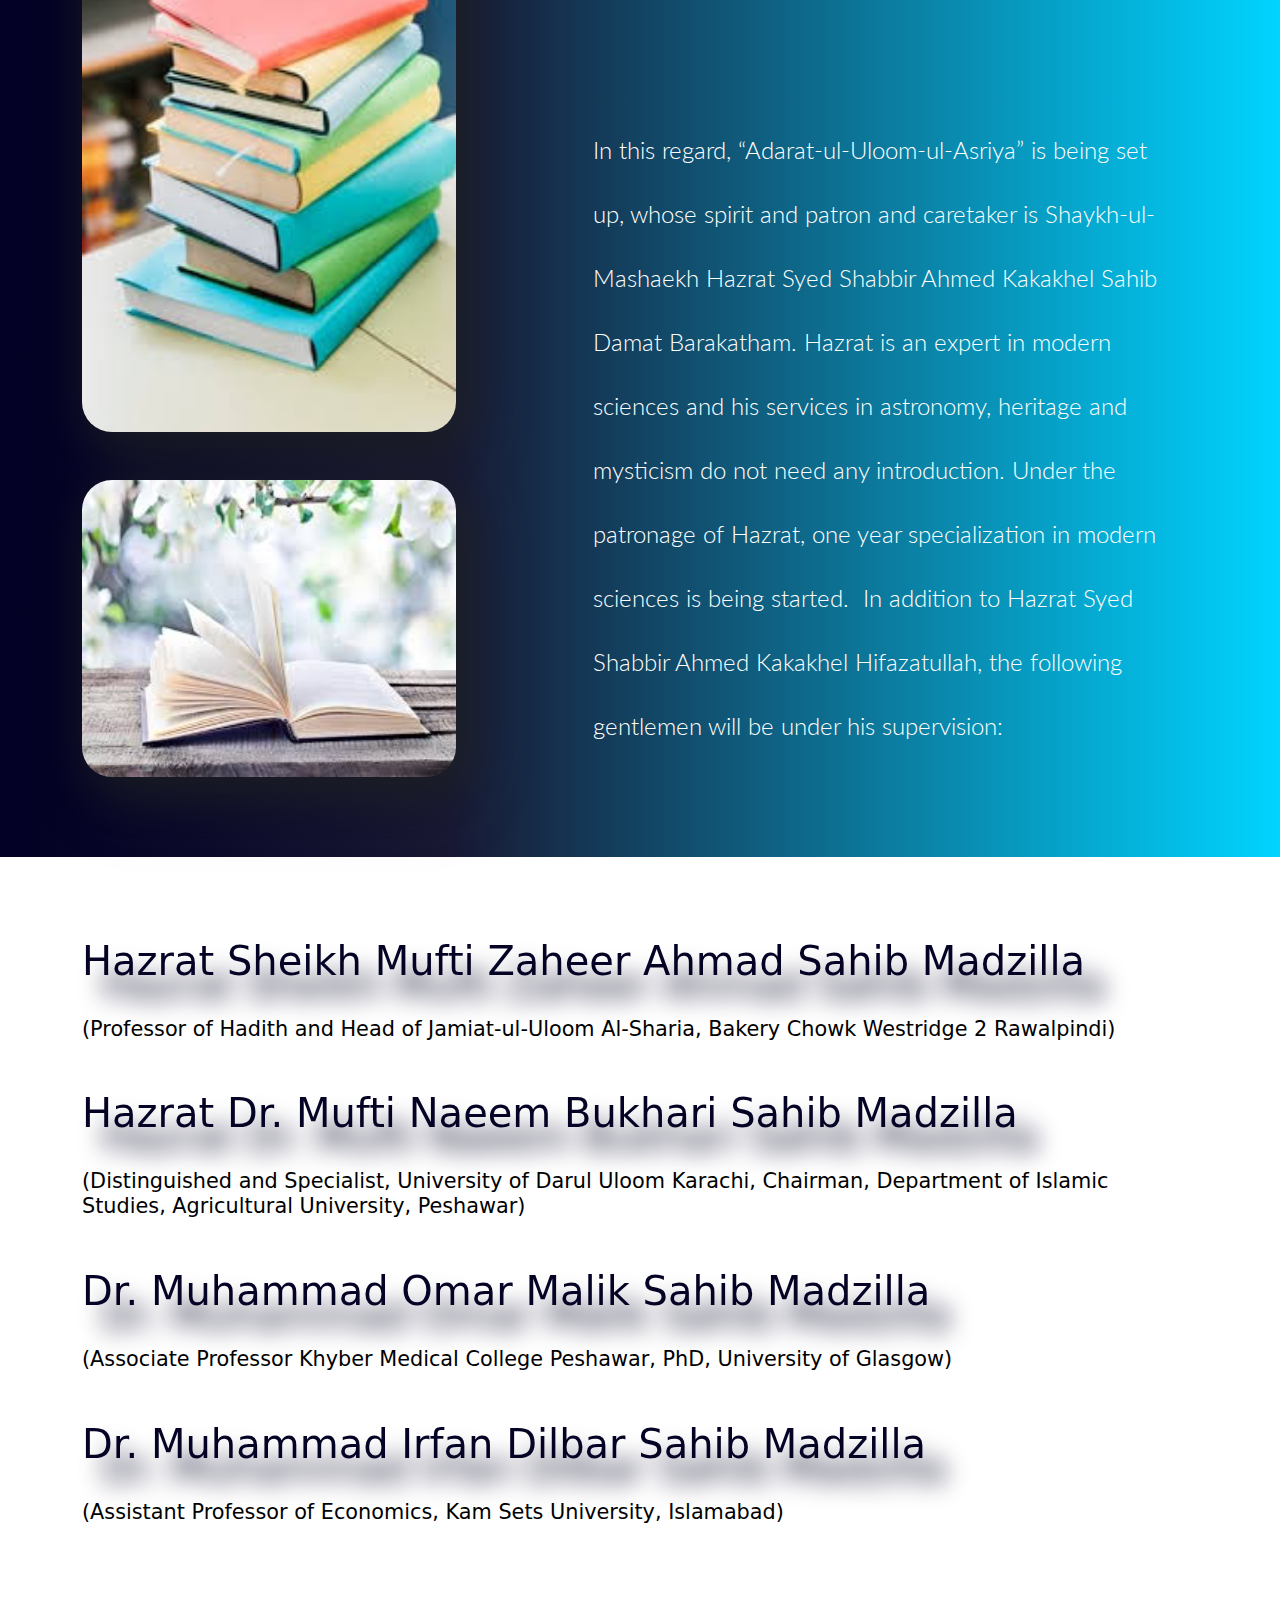
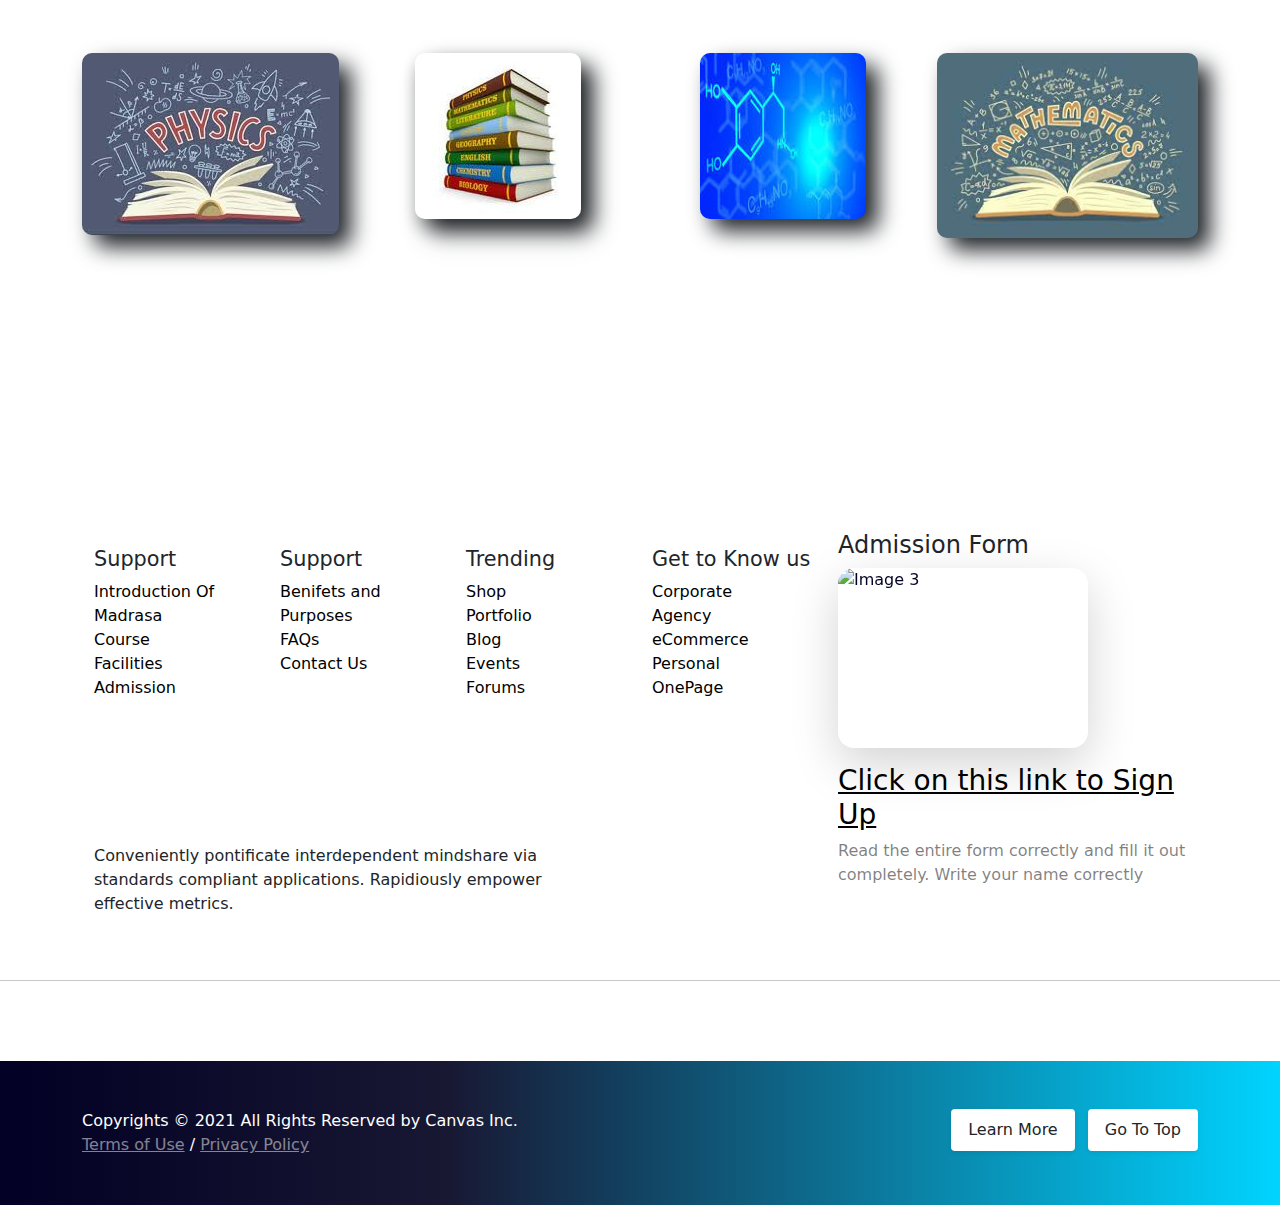
==== commit 31fc1d4e: "Add files via upload" ====
--- a/index.html
+++ b/index.html
@@ -11,6 +11,12 @@
    <link href="https://fonts.googleapis.com/css2?family=Akshar:wght@300&family=Alfa+Slab+One&family=Anton&family=Lobster&family=Noto+Nastaliq+Urdu&family=Oswald:wght@200;300;400&family=Paytone+One&family=Playfair+Display&family=Poppins:ital,wght@0,100;0,200;0,300;0,400;0,500;0,600;0,700;0,800;0,900;1,100;1,200;1,300;1,400;1,500;1,600;1,700;1,800;1,900&family=Raleway:wght@100&display=swap" rel="stylesheet">
    <link href="https://fonts.googleapis.com/css2?family=Akshar:wght@300&family=Alfa+Slab+One&family=Anton&family=Lobster&family=Noto+Nastaliq+Urdu:wght@400;700&family=Oswald:wght@200;300;400&family=Paytone+One&family=Playfair+Display&family=Poppins:ital,wght@0,100;0,200;0,300;0,400;0,500;0,600;0,700;0,800;0,900;1,100;1,200;1,300;1,400;1,500;1,600;1,700;1,800;1,900&family=Raleway:wght@100&display=swap" rel="stylesheet">
    <link href="https://fonts.googleapis.com/css2?family=Akshar:wght@300&family=Alfa+Slab+One&family=Anton&family=Lato:ital,wght@0,300;1,300&family=Lobster&family=Noto+Nastaliq+Urdu:wght@400;700&family=Oswald:wght@200;300;400&family=Paytone+One&family=Playfair+Display&family=Poppins:ital,wght@0,100;0,200;0,300;0,400;0,500;0,600;0,700;0,800;0,900;1,100;1,200;1,300;1,400;1,500;1,600;1,700;1,800;1,900&family=Raleway:wght@100&display=swap" rel="stylesheet">
+   <style>
+      @font-face {
+      font-family: alqalam;
+      src: url(al-qalam/Al-Qalam-Quran-Majeed-2.ttf) format("truetype");
+    }
+   </style> 
  </head>
 <body> 
         <section id="top-bar" class="top-bar fixed-top">
@@ -23,7 +29,7 @@
         </section>
        
  
-  <nav class="navbar navbar-expand-lg shadow-lg fixed-top menu navbar-light bg-light">
+  <nav class="navbar navbar-expand-lg fixed-top menu navbar-light">
    <div class="container">
 
     <a class="navbar-brand" href="#"><img src="images/asher5.png" width="80"></a>
@@ -44,14 +50,15 @@
     <div class="collapse navbar-collapse justy-content-start" id="navbarNavAltMarkup">
 
       <div class="navbar-nav">
-        <a class="nav-link hvr-float active" aria-current="page" href="index.html">Introduction Of Madrasa</a>
-        <a class="nav-link hvr-float" href="course-page.html">Course</a>
-        <a class="nav-link hvr-float" href="facilities.html">Facilities</a>
-        <a class="nav-link hvr-float" href="admission.html">Admission</a>
-        <a class="nav-link hvr-float" href="purposes.html">Benifets and Purposes</a>
-        <a class="nav-link hvr-float" href="faqs.html">FAQs</a>
-        <a class="nav-link hvr-float" href="contact-us.html">Contact Us</a>
-
+        <ul>
+        <li><a class="nav-link hvr-float active" aria-current="page" href="index.html">Introduction</a></li>
+        <li><a class="nav-link hvr-float" href="course-page.html" style="margin-left: 2rem";>Course</a></li>
+        <li><a class="nav-link hvr-float" href="facilities.html" style="margin-left: 1.5rem";>Facilities</a></li>
+        <li><a class="nav-link hvr-float" href="admission.html">Admission</a></li>
+        <li><a class="nav-link hvr-float" href="purposes.html" style="margin-left: 1.5rem";>Benifets</a></li>
+        <li><a class="nav-link hvr-float" href="faqs.html" style="margin-left: 2.2rem";>FAQs</a></li>
+        <li><a class="nav-link hvr-float" href="contact-us.html">Contact Us</a></li>
+      </ul>
     </div>
      <div class="navbar-nav-1">
         <a class="nav-link hvr-float active" aria-current="page" href="index.html">Introduction Of Madrasa</a>
@@ -133,7 +140,7 @@
       			</div>
       			<div class="col-lg-7 col-sm-6 p-5 intros">
       				<h1 class="display-3 text-white mt-2" style="line-height: 4rem;">
-      				<span class="display-2--description" style="font-family: 'Lato', sans-serif;">In this regard, “Adarat-ul-Uloom-ul-Asriya” is being set up, whose spirit and patron and caretaker 
+      				<span class="display-2--description text-white" style="font-family: 'Lato', sans-serif;">In this regard, “Adarat-ul-Uloom-ul-Asriya” is being set up, whose spirit and patron and caretaker 
                 is Shaykh-ul-Mashaekh Hazrat Syed Shabbir Ahmed Kakakhel Sahib Damat Barakatham. Hazrat is an expert in modern sciences and his services in 
                 astronomy, heritage and mysticism do not need any introduction. Under the patronage of Hazrat, one year specialization in modern sciences is being started. 
                 In addition to Hazrat Syed Shabbir Ahmed Kakakhel Hifazatullah, the following gentlemen will be under his supervision:  
@@ -154,23 +161,29 @@
       <h2>(Assistant Professor of Economics, Kam Sets University, Islamabad) </h2>
     </section>
     
+    
     <section id="extra-section" class="extra-section">
-    	<div class="container">
-    		<div class="row">
-    			<div class="col-lg-4 col-md-4 col-sm-4">
-    				<img src="images/islamic.jpg" class="islamic hvr-grow-shadow" width="200" height="200" style="border-radius: 50%";>
-    			</div>
-    			<div class="col-lg-4 col-md-4 col-sm-4">
-    				<img src="images/quran.png"  width="200" class="islamic-2  hvr-grow-shadow " height="200" style="border-radius: 50%";>
-    				
-    			</div>
-    			<div class="col-lg-4 col-md-4 col-sm-4">
-    				<img src="images/asher8.jpg"  width="200" class="islamic-3 img-fluid hvr-grow-shadow " height="200" style="border-radius: 50%";>
-    				
-    			</div>
-    		</div>
-    	</div>
+      <div class="container">
+        <div class="row">
+          <div class="col-lg-3 col-md-3 col-sm-2">
+            <img src="images/science-4.jpg" class="image-1 img-fluid hvr-grow-shadow" style="border-radius: 10px";>
+          </div>
+          <div class="col-lg-3 col-md-3 col-sm-2">
+            <img src="images/sciences4.jpg" class="image-2 shadow hvr-grow-shadow" style="border-radius:10px";>
+            
+          </div>
+          <div class="col-lg-3 col-md-3 col-sm-2">
+            <img src="images/sciences3.jpg" class="image-3 img-fluid hvr-grow-shadow" style="border-radius:10px";>
+            
+          </div>
+          <div class="col-lg-3 col-md-3 col-sm-2">
+            <img src="images/science2.jpg" class="image-4 img-fluid hvr-grow-shadow" style="border-radius:10px";>
+            
+          </div>
+        </div>
+      </div>
     </section>
+
 
     <footer id="footer" class="bg-white footer-1 border-0">
 
@@ -254,11 +267,11 @@
             <div class="col-md-4 mt-4 mt-md-0">
               <div class="widget">
 
-                <h4 class="ls0 ls0">Admission</h4>
+                <h4 class="ls0 ls0">Admission Form</h4>
 
                 <article class="entry">
                   <div class="entry-image mb-3">
-                    <a href="demos/news/news-single.html"><img src="images/asher6.jpg" width="250" height="180" alt="Image 3" class="shadow-lg hvr-bounce-in" style="border-radius: 1rem"; alt="Image 3"></a>
+                    <a href="admission.html"><img src="images/asher6.jpg" width="250" height="180" alt="Image 3" class="shadow-lg hvr-bounce-in" style="border-radius: 1rem"; alt="Image 3"></a>
                   </div>
                   <div class="entry-title title-xs">
                     <h3 class="mb-2"><a href="admission.html">Click on this link to Sign Up</a></h3>
@@ -301,52 +314,29 @@
       <div class="row">
         <!-- content for mobile number -->
         <div class="col-md-4 col-lg-4 contact-box pt-1 d-md-block d-lg-flex d-flex">
-          <div class="contact-box__icon">
-            <svg xmlns="http://www.w3.org/2000/svg" class="icon icon-tabler icon-tabler-phone-call" viewBox="0 0 24 24" stroke-width="1" fill="none" stroke-linecap="round" stroke-linejoin="round">
-              <path stroke="none" d="M0 0h24v24H0z" fill="none"/>
-              <path d="M5 4h4l2 5l-2.5 1.5a11 11 0 0 0 5 5l1.5 -2.5l5 2v4a2 2 0 0 1 -2 2a16 16 0 0 1 -15 -15a2 2 0 0 1 2 -2" />
-              <path d="M15 7a2 2 0 0 1 2 2" />
-              <path d="M15 3a6 6 0 0 1 6 6" />
-            </svg>
-          </div>
+          
           <div class="contact-box__info">
-            <a href="#" class="contact-box__info--title">+92 322 3411811</a>
+            <a href="#" class="contact-box__info--title">0321-5362939</a>
+            <a href="#" class="contact-box__info--title">0336-8855100</a>
             <p class="contact-box__info--subtitle">Mon-Fri 9am-6pm</p>
           </div>
         </div>
 
         <!-- content for email -->
         <div class="col-md-4 col-lg-4 contact-box pt-1 d-md-block d-lg-flex d-flex">
-          <div class="contact-box__icon">
-            <svg xmlns="http://www.w3.org/2000/svg" class="icon icon-tabler icon-tabler-mail-opened" viewBox="0 0 24 24" stroke-width="1" fill="none" stroke-linecap="round" stroke-linejoin="round">
-              <path stroke="none" d="M0 0h24v24H0z" fill="none"/>
-              <polyline points="3 9 12 15 21 9 12 3 3 9" />
-              <path d="M21 9v10a2 2 0 0 1 -2 2h-14a2 2 0 0 1 -2 -2v-10" />
-              <line x1="3" y1="19" x2="9" y2="13" />
-              <line x1="15" y1="13" x2="21" y2="19" />
-            </svg>
-          </div>
+          
           <div class="contact-box__info">
-            <a href="#" class="contact-box__info--title">info@company.com</a>
-            <p class="contact-box__info--subtitle">Online Support</p>
+            <a href="#" class="contact-box__info--title">asriuloom123@gmail.com</a>
+            <p class="contact-box__info--subtitle">Contact with us</p>
           </div>
         </div>
 
         <!-- content for location -->
         <div class="col-md-4 col-lg-4 contact-box pt-1 d-md-block d-lg-flex d-flex">
-          <div class="contact-box__icon">
-            <svg xmlns="http://www.w3.org/2000/svg" class="icon icon-tabler icon-tabler-map-2" viewBox="0 0 24 24" stroke-width="1" fill="none" stroke-linecap="round" stroke-linejoin="round">
-              <path stroke="none" d="M0 0h24v24H0z" fill="none"/>
-              <line x1="18" y1="6" x2="18" y2="6.01" />
-              <path d="M18 13l-3.5 -5a4 4 0 1 1 7 0l-3.5 5" />
-              <polyline points="10.5 4.75 9 4 3 7 3 20 9 17 15 20 21 17 21 15" />
-              <line x1="9" y1="4" x2="9" y2="17" />
-              <line x1="15" y1="15" x2="15" y2="20" />
-            </svg>
-          </div>
+         
           <div class="contact-box__info">
-            <a href="#" class="contact-box__info--title">Karachi, Pakistan</a>
-            <p class="contact-box__info--subtitle">Off#91, Fakal City Tower</p>
+           <a href="#" class="contact-box__info--title">Khyber Pakhtunkhwa, Pakistan</a>
+            <p class="contact-box__info--subtitle">X68H+MVF, Garrah Rd, Jehangīra, Swabi</p>
           </div>
         </div>
       </div>
@@ -384,10 +374,10 @@
           <h5 class="text-capitalize fw-bold">Support</h5>
           <hr class="bg-white d-inline-block mb-4" style="width: 60px; height: 2px;">
           <ul class="list-inline company-list">
-            <li><a href="#">Introduction to</a></li>
-            <li><a href="#">Madrasa</a></li>
-            <li><a href="#">Course</a></li>
-            <li><a href="#">Facilities</a></li>
+            <li><a href="index.html">Introduction to</a></li>
+            <li><a href="index.html">Madrasa</a></li>
+            <li><a href="course-page.html">Course</a></li>
+            <li><a href="facilities.html">Facilities</a></li>
           </ul>
         </div>
 
@@ -395,11 +385,11 @@
           <h5 class="text-capitalize fw-bold">Support</h5>
           <hr class="bg-white d-inline-block mb-4" style="width: 60px; height: 2px;">
           <ul class="list-inline company-list">
-            <li><a href="#">Admission</a></li>
-            <li><a href="#">Benifets and</a></li>
-            <li><a href="#">Purposes</a></li>
-            <li><a href="#">FAQs</a></li>
-            <li><a href="#">Contact Us</a></li>
+            <li><a href="admission.html">Admission</a></li>
+            <li><a href="purposes.html">Benifets and</a></li>
+            <li><a href="purposes.html">Purposes</a></li>
+            <li><a href="faqs.html">FAQs</a></li>
+            <li><a href="contact-us.html">Contact Us</a></li>
           </ul>
         </div>
 
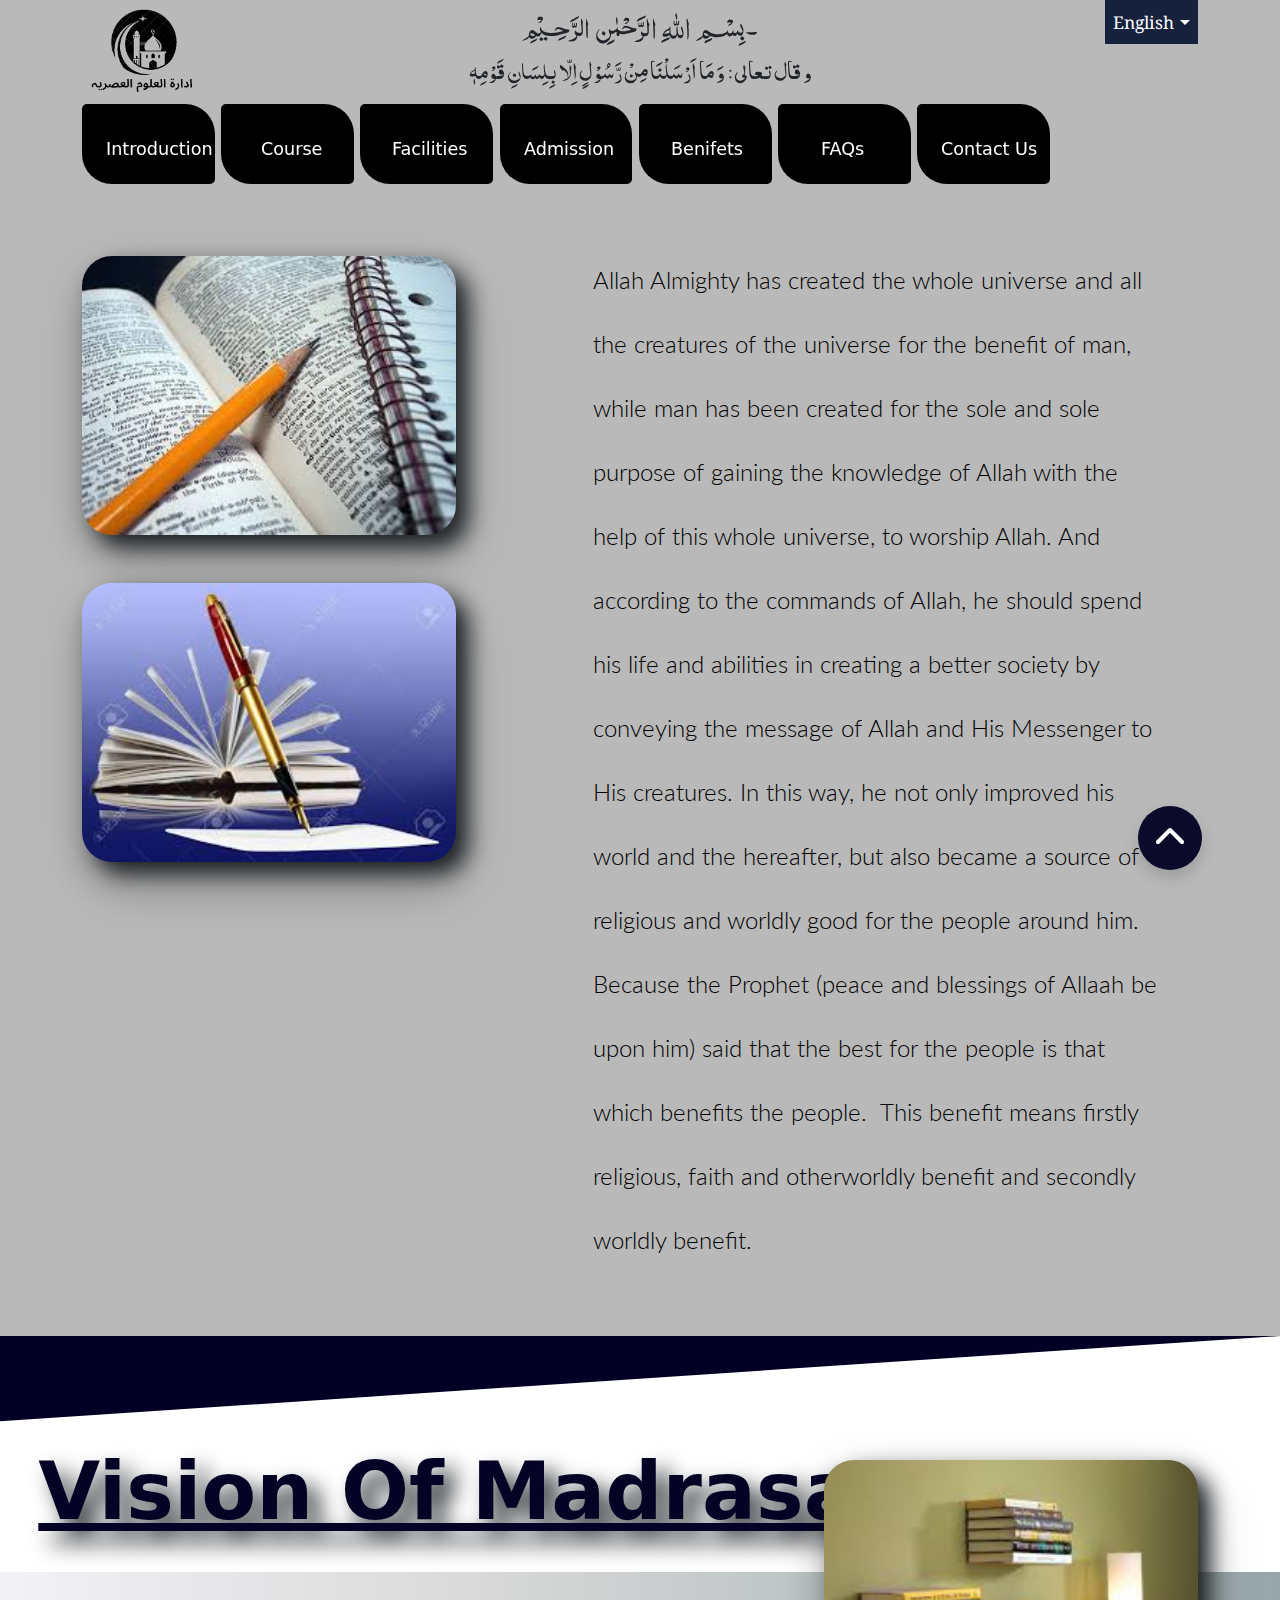
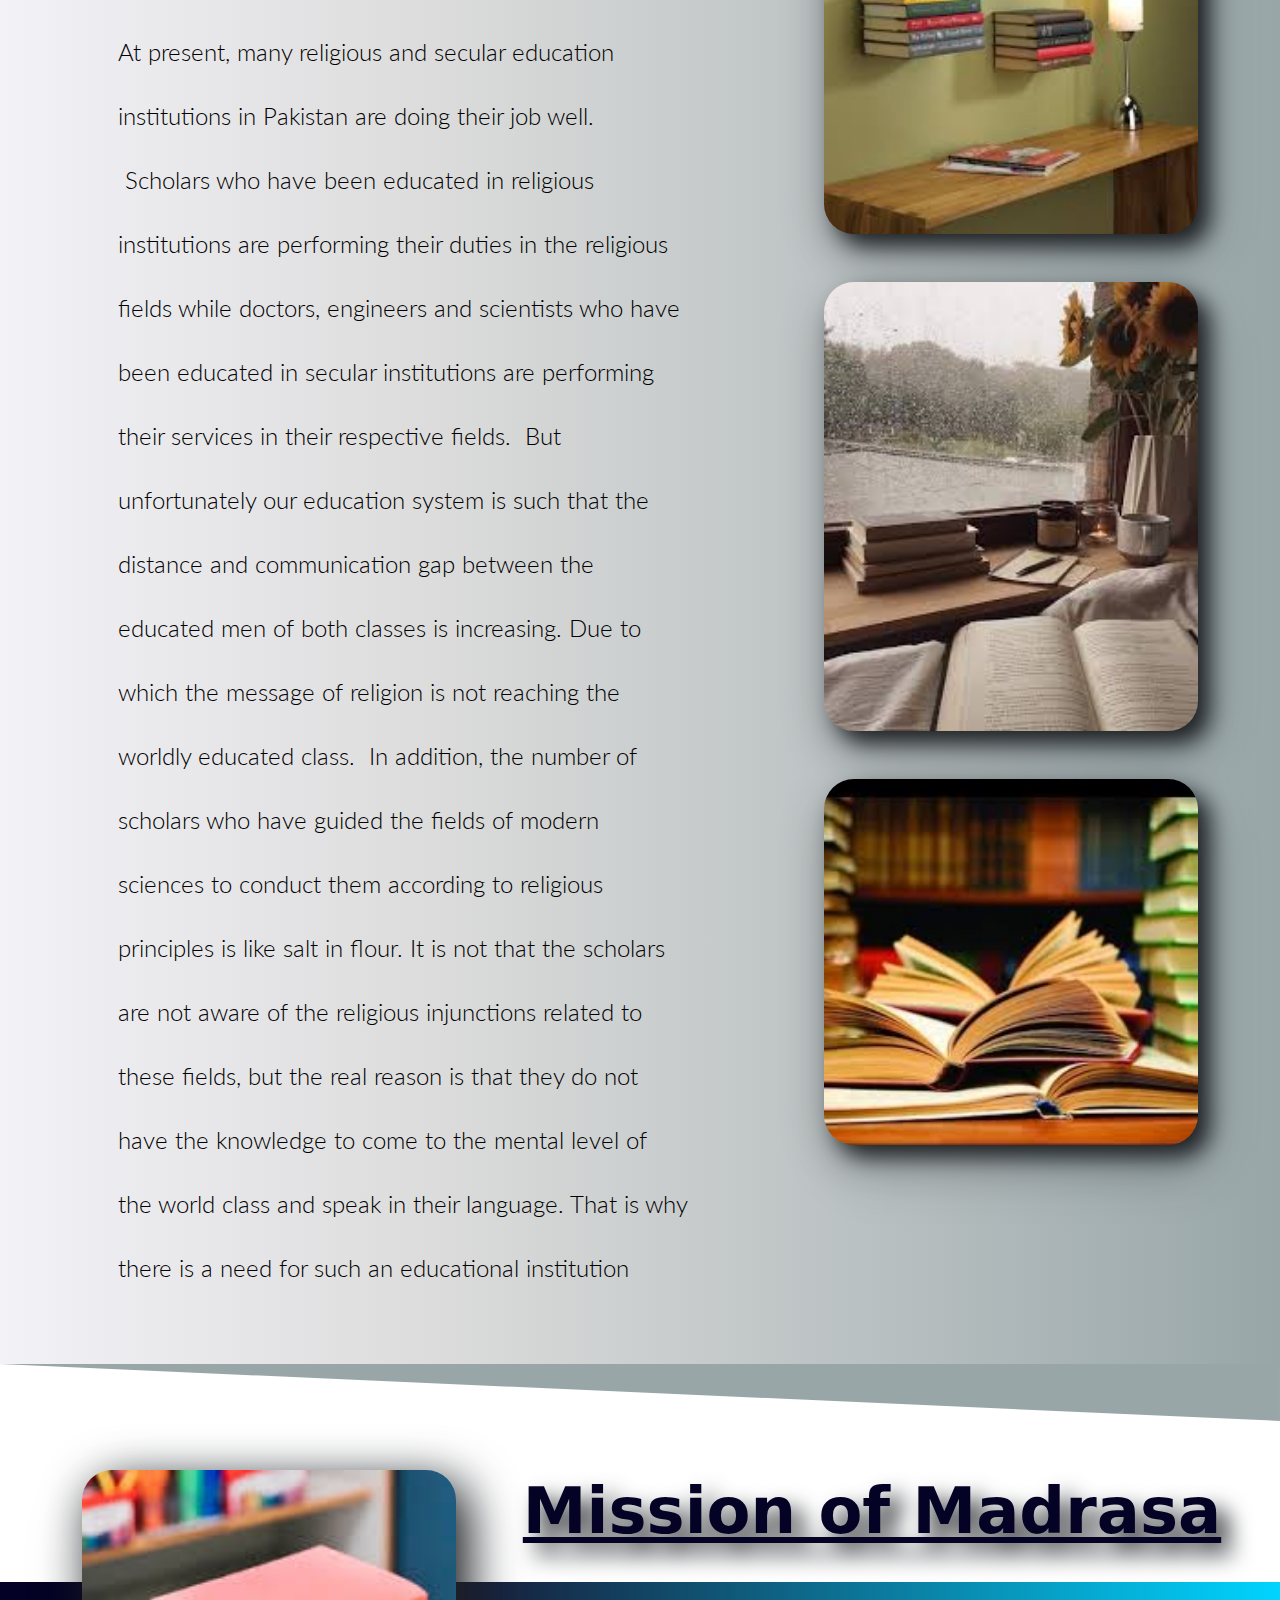
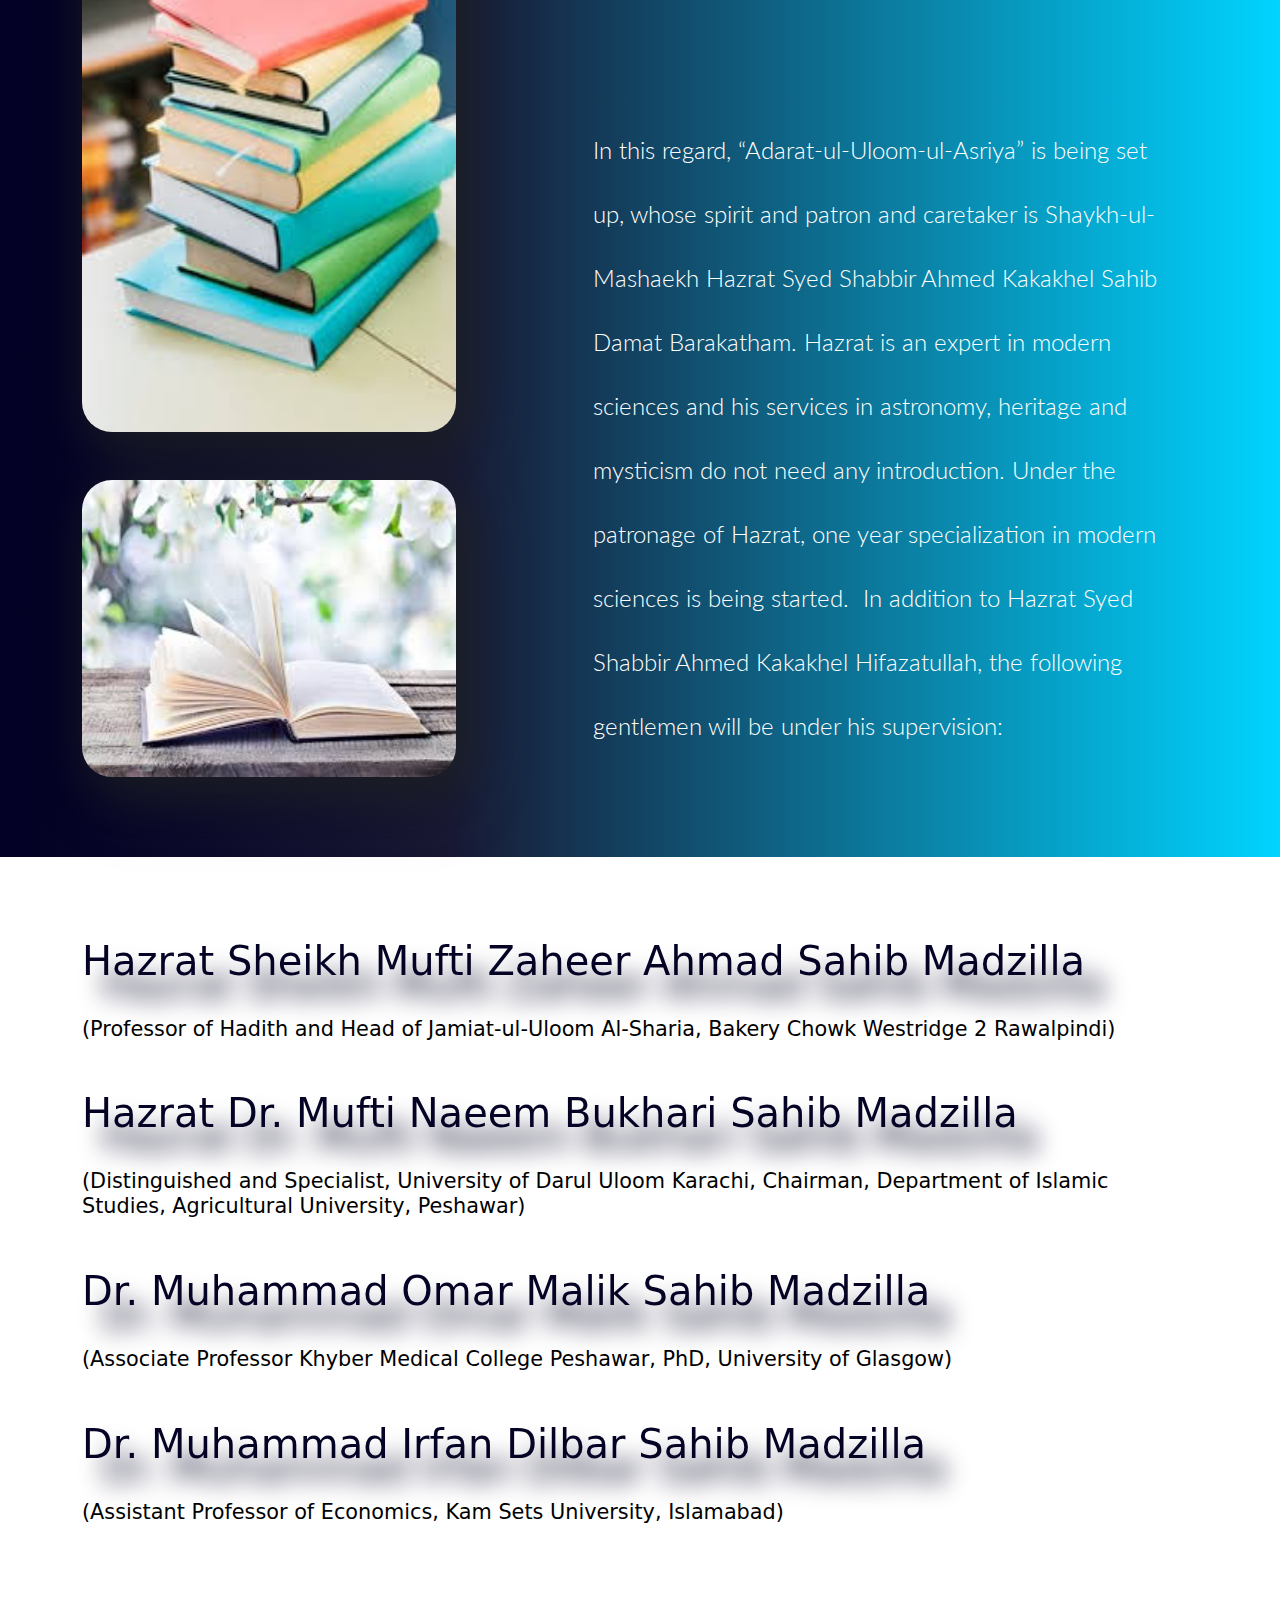
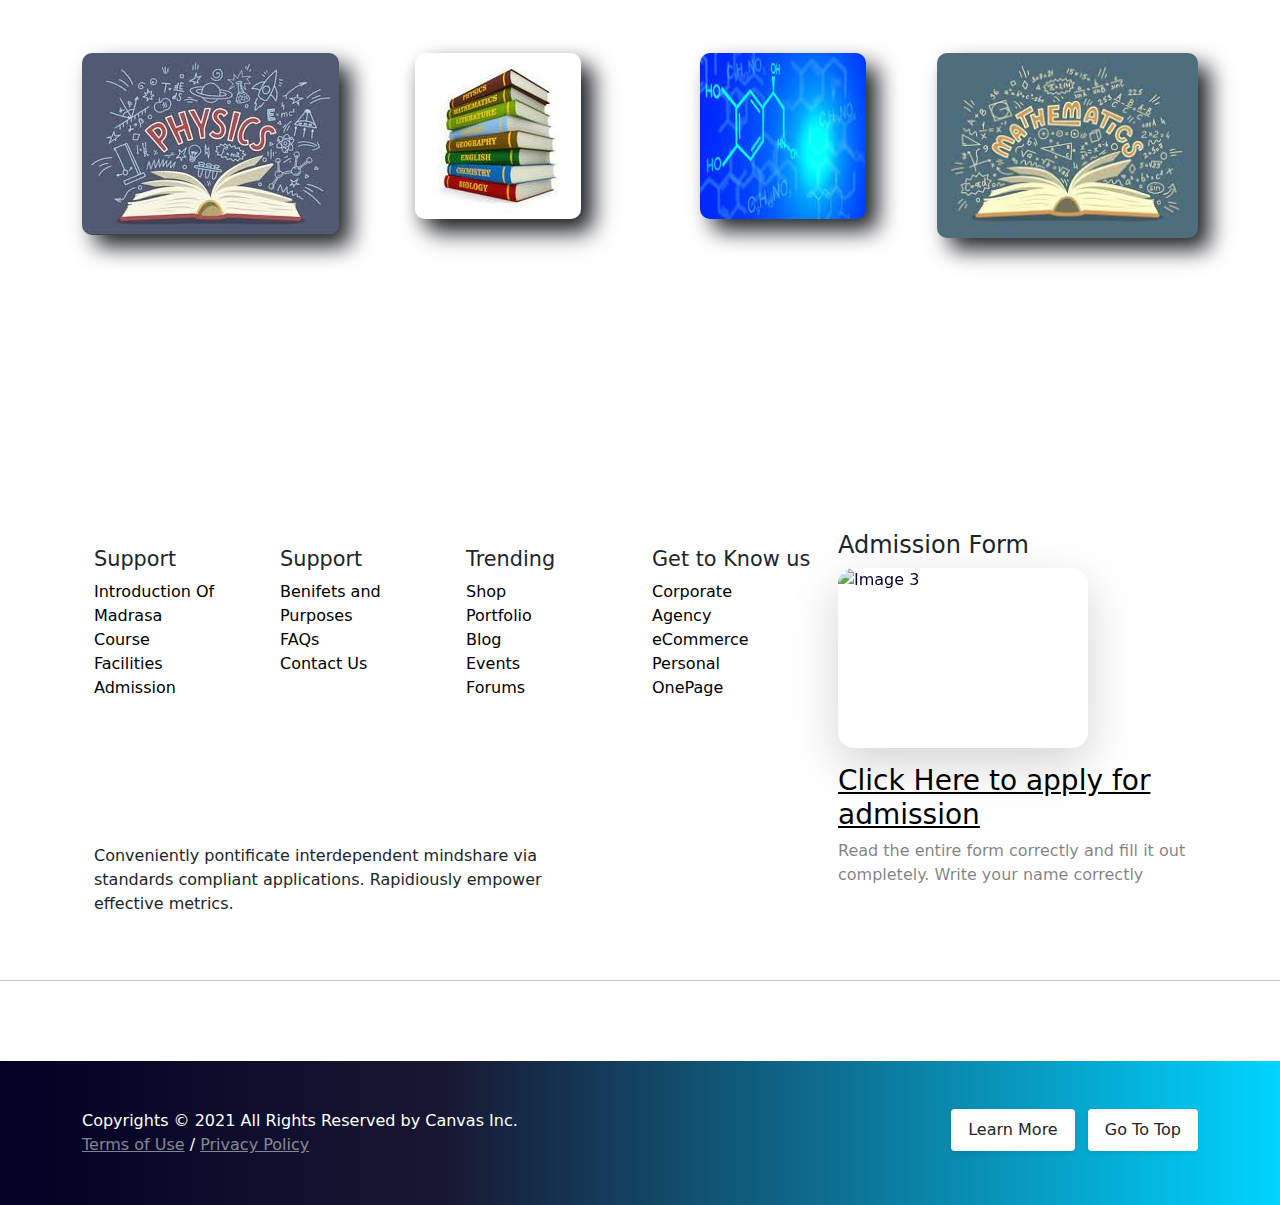
==== commit 823f63ae: "Add files via upload" ====
--- a/index.html
+++ b/index.html
@@ -274,7 +274,7 @@
                     <a href="admission.html"><img src="images/asher6.jpg" width="250" height="180" alt="Image 3" class="shadow-lg hvr-bounce-in" style="border-radius: 1rem"; alt="Image 3"></a>
                   </div>
                   <div class="entry-title title-xs">
-                    <h3 class="mb-2"><a href="admission.html">Click on this link to Sign Up</a></h3>
+                    <h3 class="mb-2"><a href="admission.html">Click Here to apply for admission</a></h3>
                   </div>
                   <div class="entry-desc">
                     <p class="text-black-50">Read the entire form correctly and fill it out completely. Write your name correctly</p>
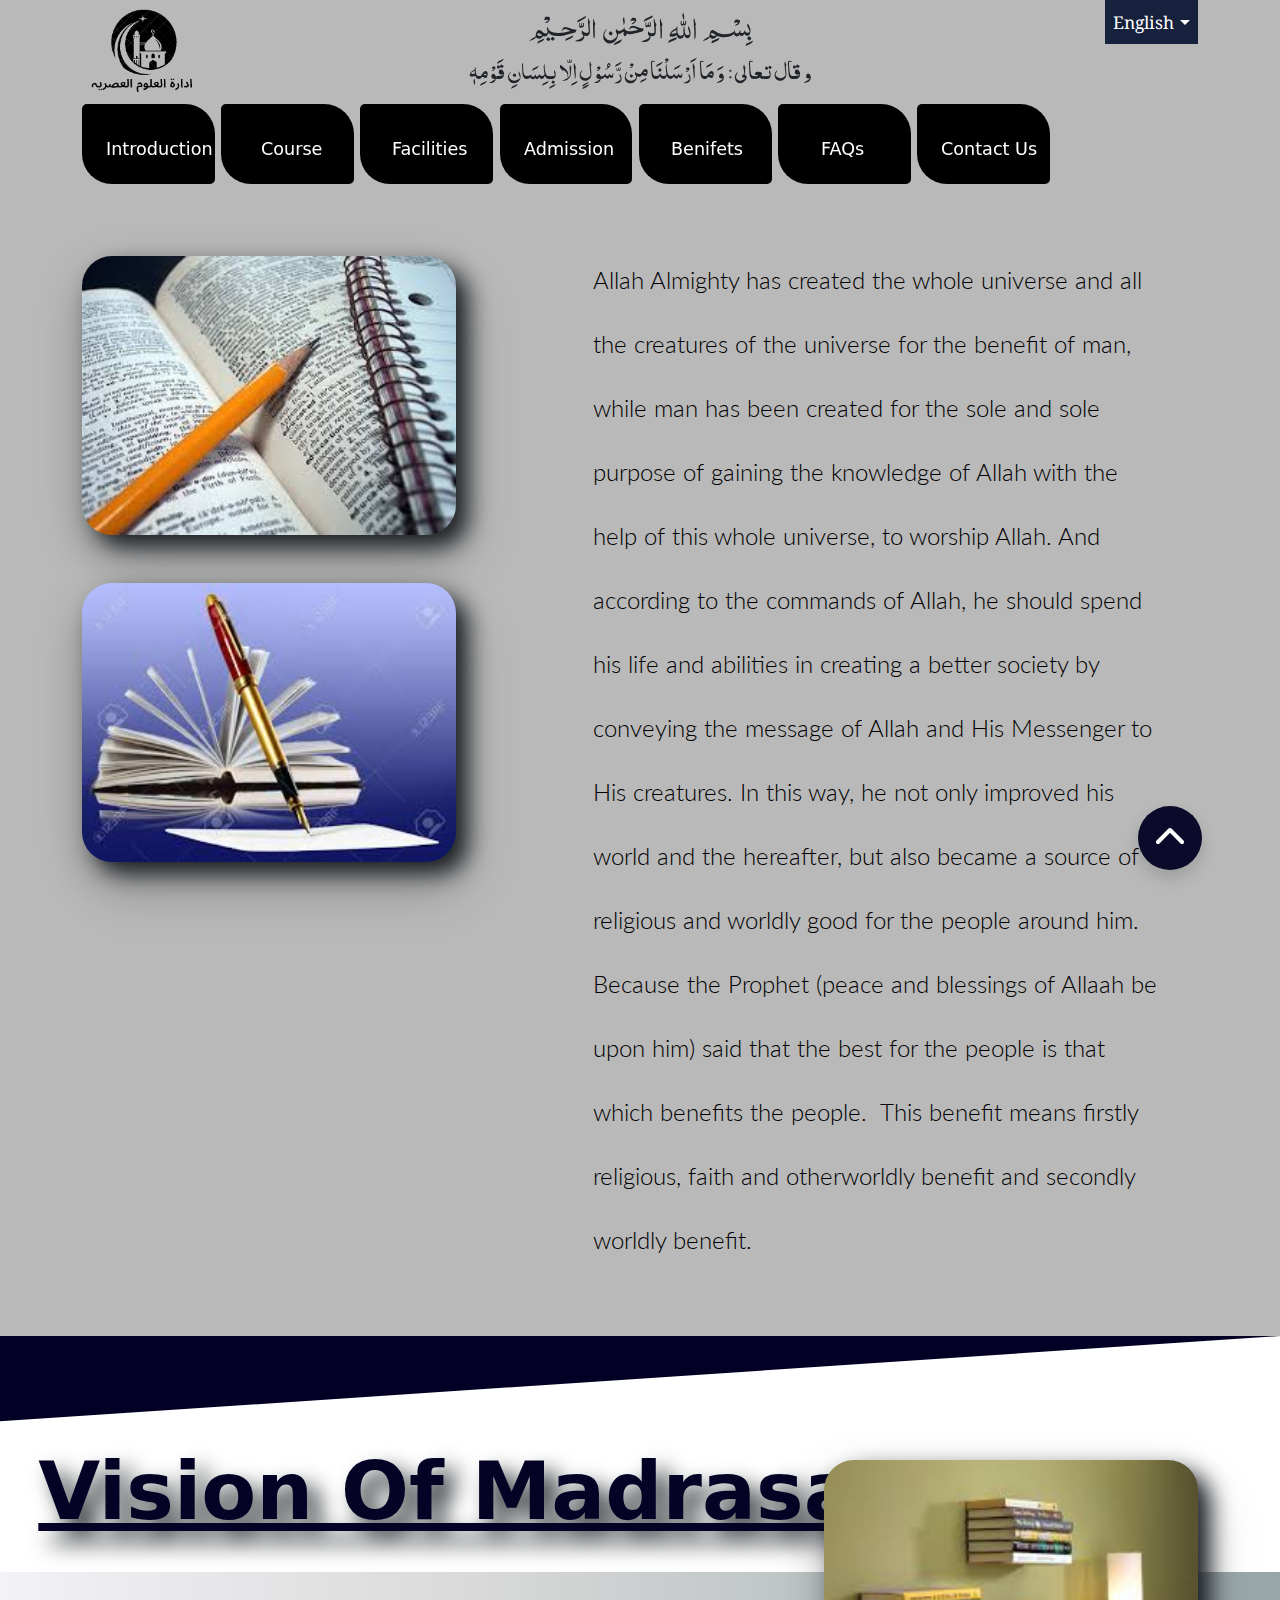
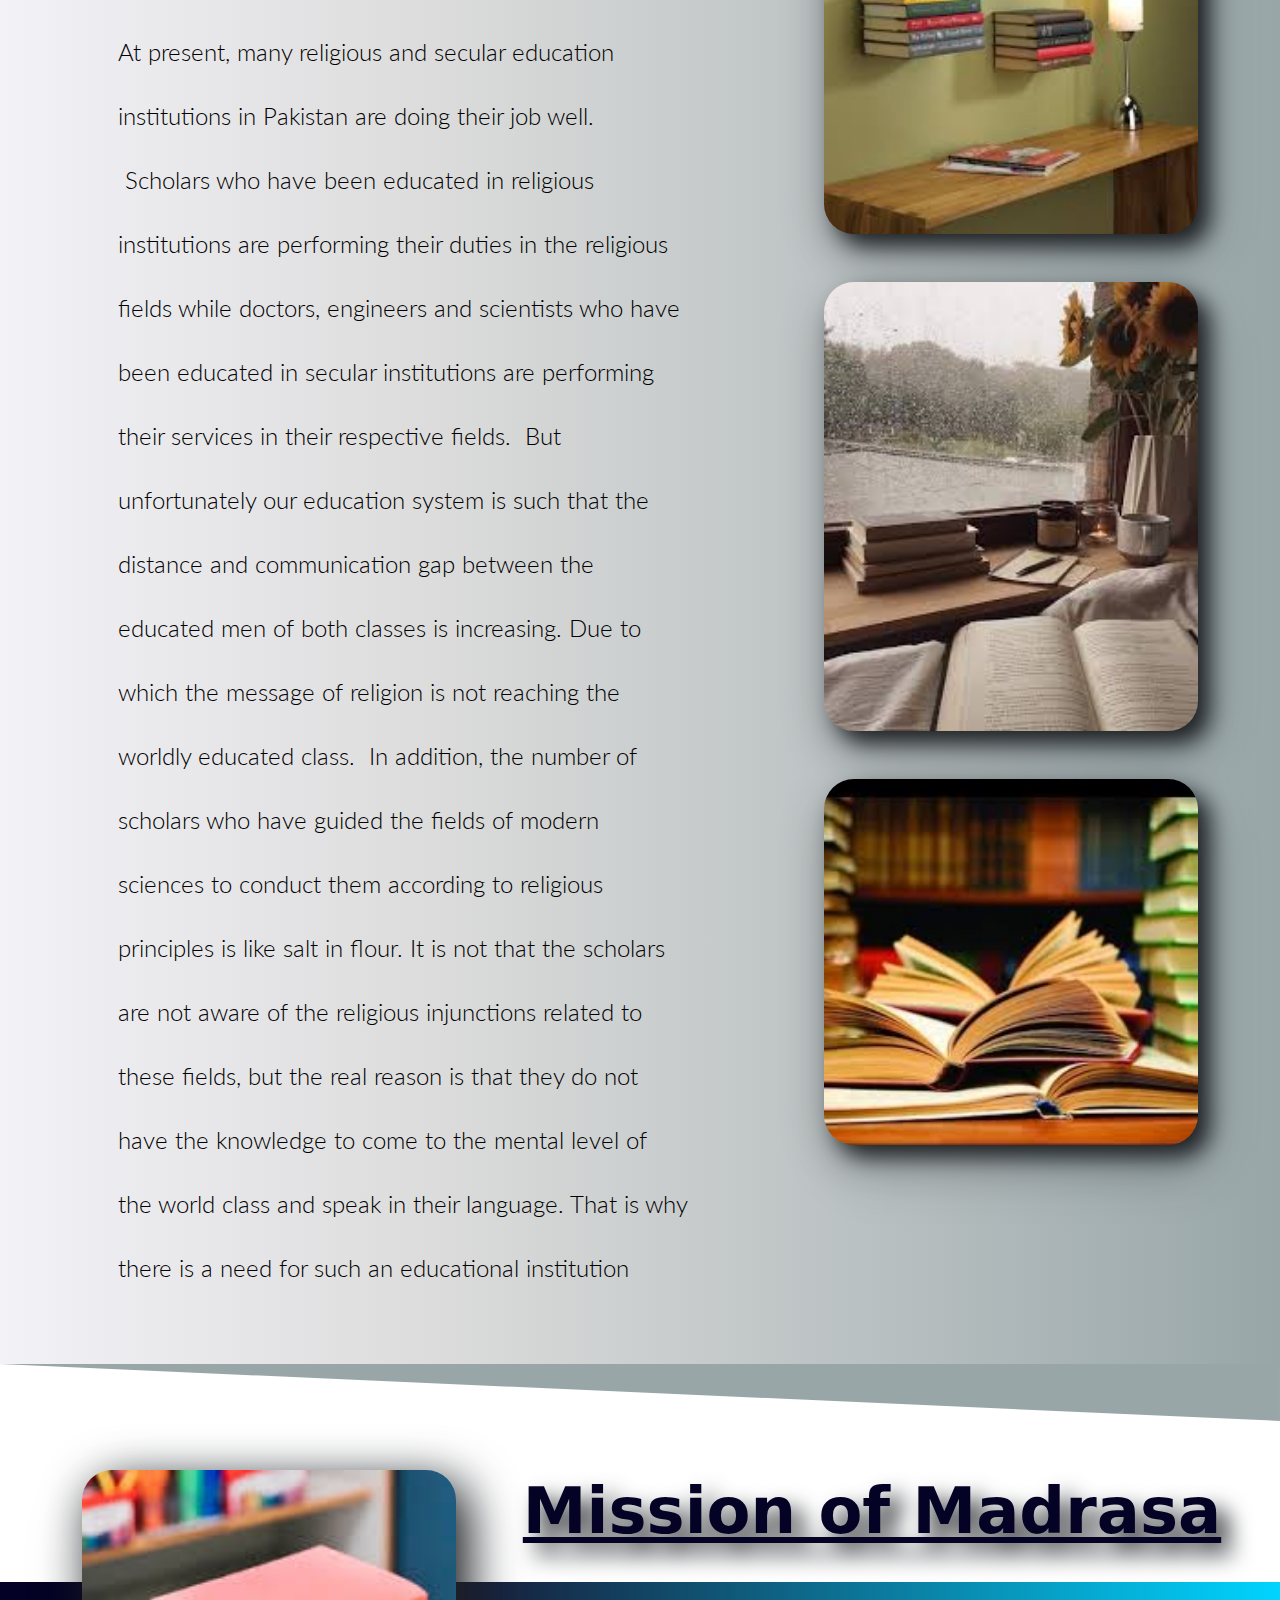
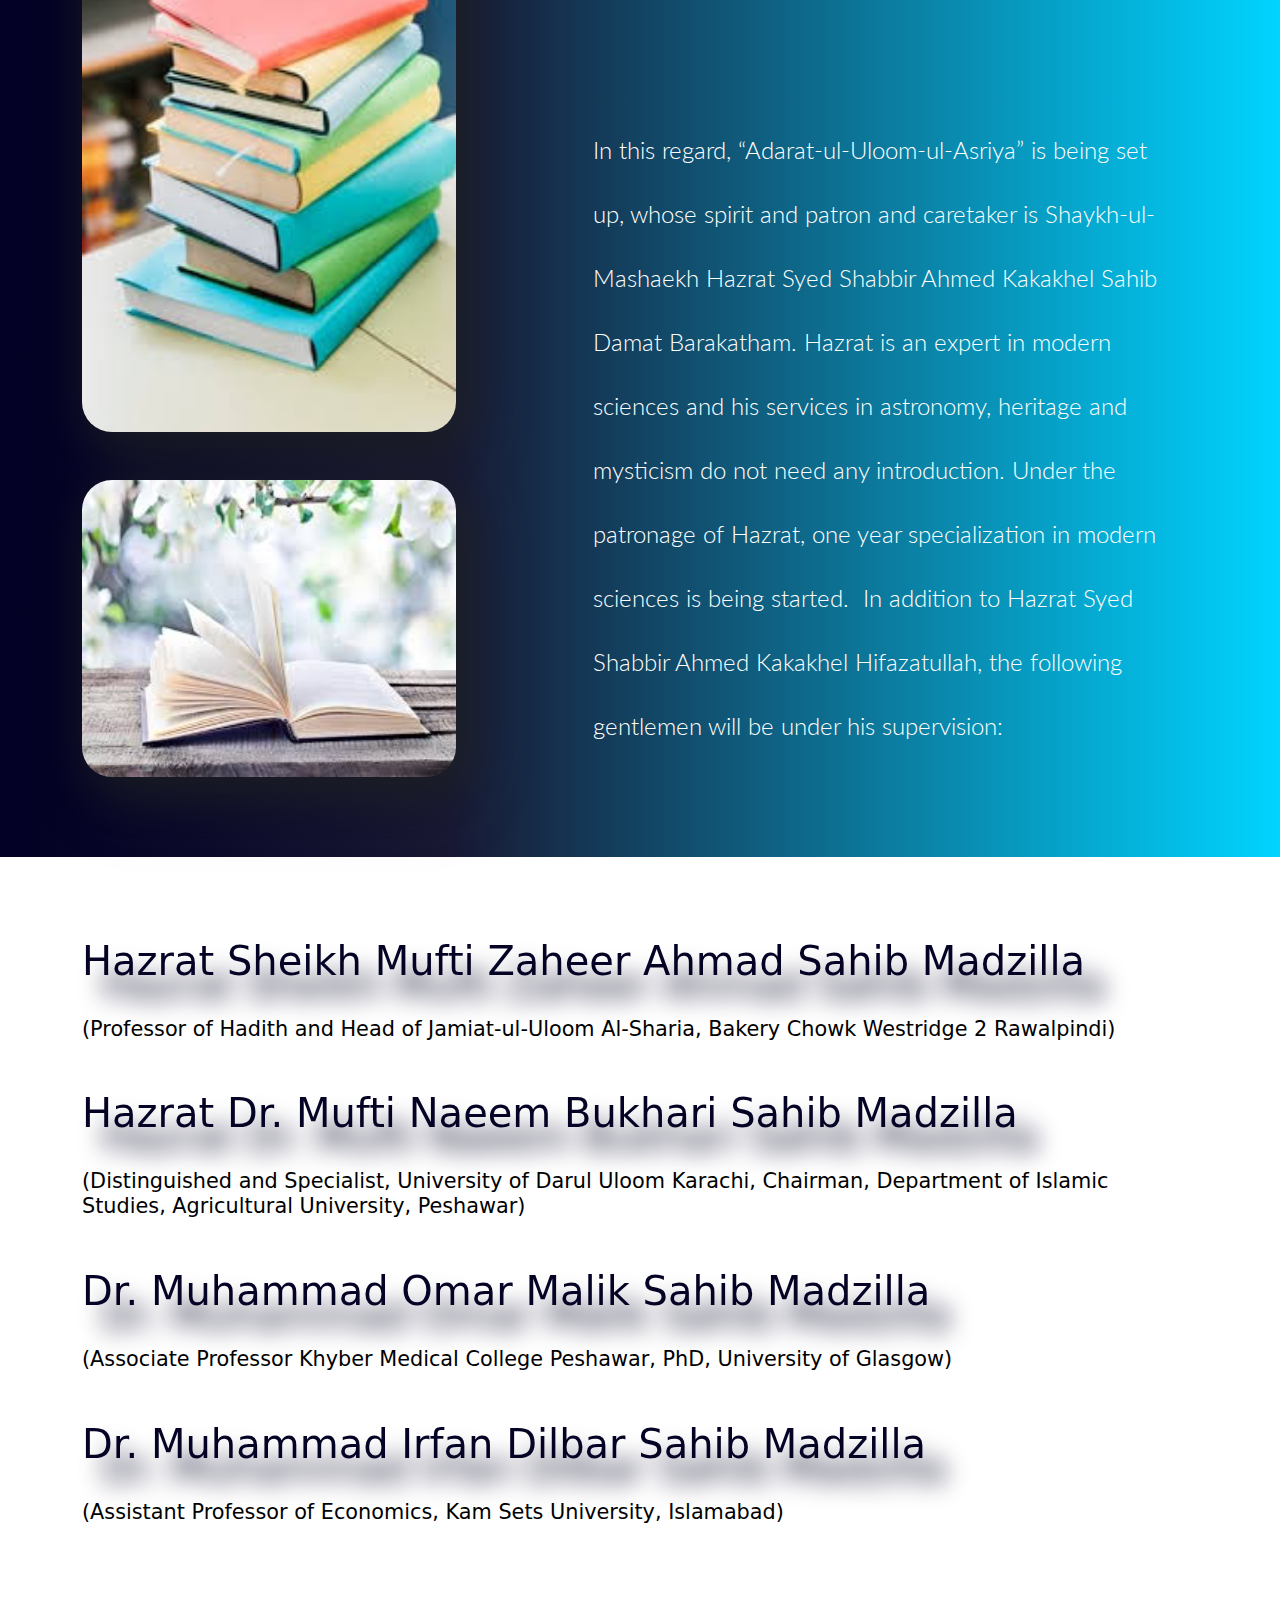
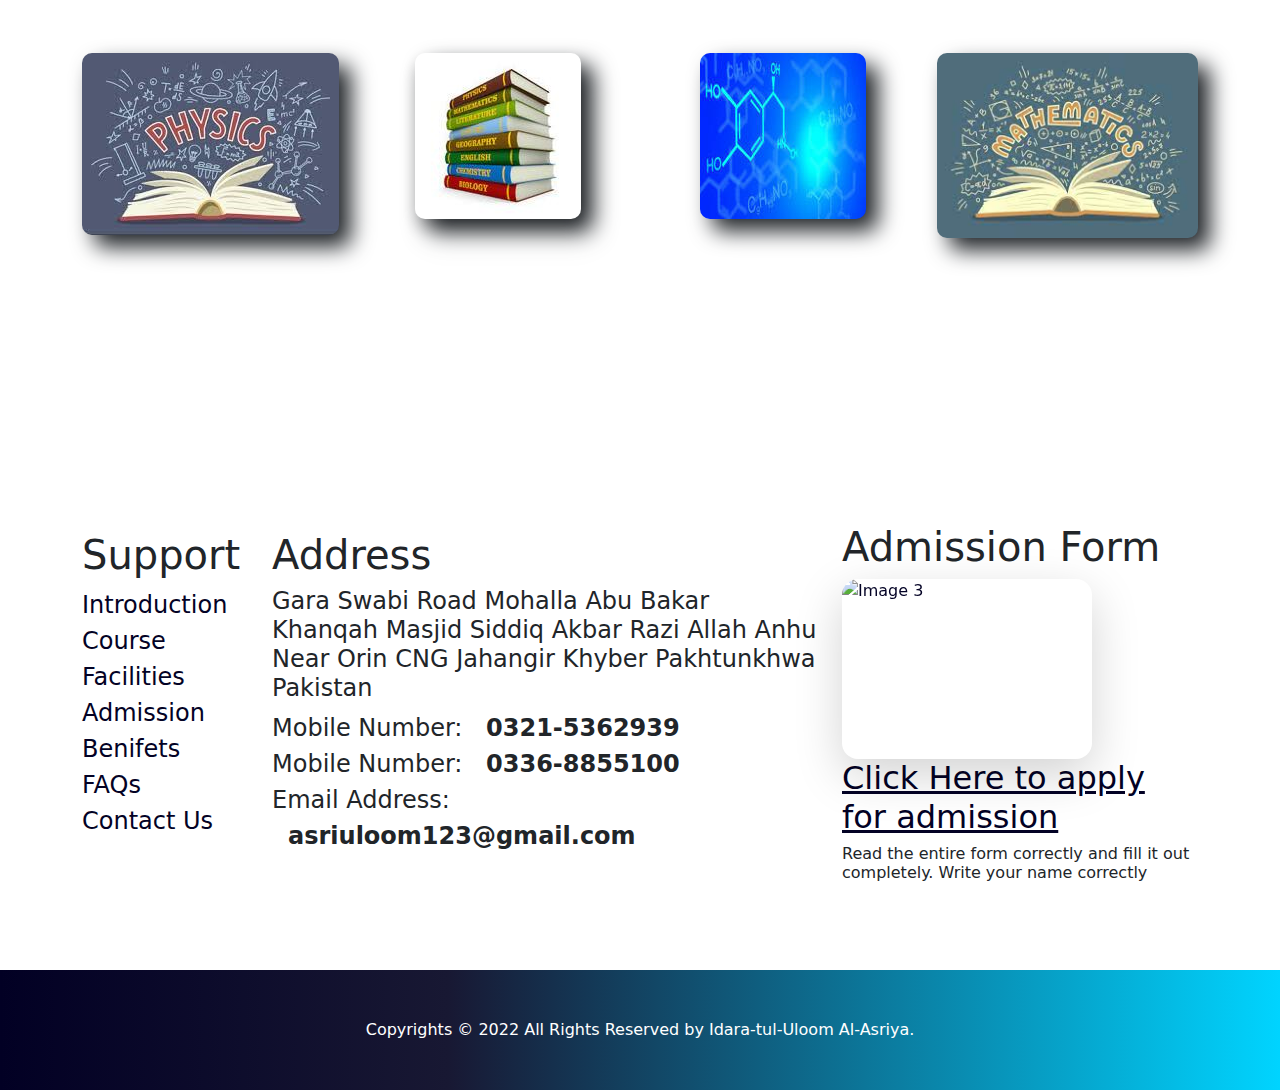
==== commit 6ea107ac: "Add files via upload" ====
--- a/index.html
+++ b/index.html
@@ -21,7 +21,7 @@
 <body> 
         <section id="top-bar" class="top-bar fixed-top">
           <div class="container">
-         <h1 class="text-center">﷽۔ </h1>
+         <h1 class="text-center">﷽  </h1>
          <h2 class="text-center"> و قال تعالی: وَ مَا اَرْسَلْنَا مِنْ رَّسُوْلٍ اِلّا بِلِسَانِ قَوْمِہٖ  </h2>
          <img src="images/asher5.png" width="80" class="img-fluid"></a>
           </div>
@@ -186,123 +186,47 @@
 
 
     <footer id="footer" class="bg-white footer-1 border-0">
-
-      <div class="container">
-        <div class="footer-widgets-wrap pt-2 pb-5">
-
-          <div class="row mx-auto">
-
-            <div class="col-md-8">
-              <div class="row">
-                <div class="col-md-3 col-6">
-                  <div class="widget widget_links">
-
-                    <h4 class="ls0 ls0">Support</h4>
-
-                    <ul>
-                      <li><a href="index.html">Introduction Of</a></li>
-                      <li><a href="index.html">Madrasa</a></li>
-                      <li><a href="course-page.html">Course</a></li>
-                      <li><a href="facilities.html">Facilities</a></li>
-                      <li><a href="admission.html">Admission</a></li>
-                    </ul>
-
-                  </div>
-                </div>
-                <div class="col-md-3 col-6">
-                  <div class="widget widget_links">
-
-                    <h4 class="ls0 ls0">Support</h4>
-
-                    <ul>
-                      <li><a href="purposes.html">Benifets and</a></li>
-                      <li><a href="purposes.html">Purposes</a></li>
-                      <li><a href="faqs.html">FAQs</a></li>
-                      <li><a href="contact-us.html">Contact Us</a></li>
-                    </ul>
-
-                  </div>
-                </div>
-                <div class="col-md-3 col-6 mt-4 mt-md-0">
-                  <div class="widget widget_links">
-
-                    <h4 class="ls0 ls0">Trending</h4>
-
-                    <ul>
-                      <li><a>Shop</a></li>
-                      <li><a>Portfolio</a></li>
-                      <li><a>Blog</a></li>
-                      <li><a>Events</a></li>
-                      <li><a>Forums</a></li>
-                    </ul>
-
-                  </div>
-                </div>
-                <div class="col-md-3 col-6 mt-4 mt-md-0">
-                  <div class="widget widget_links">
-
-                    <h4 class="ls0 ls0">Get to Know us</h4>
-
-                    <ul>
-                      <li><a>Corporate</a></li>
-                      <li><a>Agency</a></li>
-                      <li><a>eCommerce</a></li>
-                      <li><a>Personal</a></li>
-                      <li><a>OnePage</a></li>
-                    </ul>
-
-                  </div>
-                </div>
-              </div>
-              <div class="line line-sm"></div>
-              <div class="row align-items-center">
-                <div class="col-md-8" style="margin-top: 8rem";>
-                  Conveniently pontificate interdependent mindshare via standards compliant applications. Rapidiously empower effective metrics.
-                </div>
-
-                
-              </div>
-            </div>
-
-            <div class="col-md-4 mt-4 mt-md-0">
-              <div class="widget">
-
-                <h4 class="ls0 ls0">Admission Form</h4>
-
-                <article class="entry">
-                  <div class="entry-image mb-3">
-                    <a href="admission.html"><img src="images/asher6.jpg" width="250" height="180" alt="Image 3" class="shadow-lg hvr-bounce-in" style="border-radius: 1rem"; alt="Image 3"></a>
-                  </div>
-                  <div class="entry-title title-xs">
-                    <h3 class="mb-2"><a href="admission.html">Click Here to apply for admission</a></h3>
-                  </div>
-                  <div class="entry-desc">
-                    <p class="text-black-50">Read the entire form correctly and fill it out completely. Write your name correctly</p>
-                  </div>
-                </article>
-              </div>
-            </div>
-
-          </div>
-
-        </div>
-      </div>
-      <hr>
-
+     <div class="container">
+       <div class="row">
+         <div class="col-lg-2 col-md-2 items">
+           <h1>Support</h1>
+            <ul>
+              <li><a href="index.html">Introduction</a></li>
+              <li><a href="course-page.html">Course</a></li>
+              <li><a href="facilities.html">Facilities</a></li>
+              <li><a href="admission.html">Admission</a></li>
+              <li><a href="purposes.html">Benifets</a></li>
+              <li><a href="faqs.html">FAQs</a></li>
+              <li><a href="contact-us.html">Contact Us</a></li>
+            </ul>
+         </div>
+         <div class="col-lg-6 col-md-6 contact">
+           <h2>Address</h2>
+           <h3>Gara Swabi Road Mohalla Abu Bakar Khanqah Masjid Siddiq Akbar Razi Allah Anhu Near Orin CNG Jahangir Khyber Pakhtunkhwa Pakistan</h3>
+           <ul>
+              <li>Mobile Number: <span>0321-5362939</span> </li>
+              <li>Mobile Number: <span>0336-8855100</span></li>
+              <li>Email Address: <span>asriuloom123@gmail.com</span></li>
+           </ul>
+         </div>
+         <div class="col-lg-4 col-md-4 image">
+           <h1>Admission Form</h1>
+           <a href="admission.html"><img src="images/asher6.jpg" width="250" height="180" alt="Image 3" class="shadow-lg hvr-bounce-in" style="border-radius: 1rem";></a>
+           <h2 class="mb-2"><a href="admission.html">Click Here to apply for admission</a></h2>
+           <h3>Read the entire form correctly and fill it out completely. Write your name correctly</h3> 
+         </div>
+       </div>
+     </div>
+    
       <div id="copyrights" class="bg-color dark copyrights py-5">
         <div class="container">
 
-          <div class="row">
-            <div class="col-md-6 text-center text-white text-md-start">
-              Copyrights &copy; 2021 All Rights Reserved by Canvas Inc.<br>
-              <div class="copyright-links"><a href="#" class="text-white-50">Terms of Use</a> / <a href="#" class="text-white-50">Privacy Policy</a></div>
+          
+            <div class="text-white text-center">
+              Copyrights &copy; 2022 All Rights Reserved by Idara-tul-Uloom Al-Asriya.<br>
             </div>
 
-            <div class="col-md-6 text-center text-md-end">
-              <a href="course-page.html" class="btn color bg-white rounded px-3 py-2 nott ls0 shadow-sm">Learn More</a>
-              <a href="#" class="btn color bg-white rounded px-3 py-2 nott ls0 shadow-sm ms-2">Go To Top</a>
-            </div>
-          </div>
+            
 
         </div>
       </div>
@@ -346,16 +270,7 @@
     <div class="footer-sm" style="background-color: #212121">
       <div class="container">
         <div class="row py-4 text-center text-white">
-          <div class="col-lg-5 col-md-6">
-            connect with us on social media
-          </div>
-          <div class="col-lg-7 col-md-6">
-            <a href="#"><i class="fab fa-facebook"></i></a>
-            <a href="#"><i class="fab fa-twitter"></i></a>
-            <a href="#"><i class="fab fa-github"></i></a>
-            <a href="#"><i class="fab fa-linkedin"></i></a>
-            <a href="#"><i class="fab fa-instagram"></i></a>
-          </div>
+          
         </div>
       </div>
     </div>
@@ -401,7 +316,7 @@
         <div class="row text-center text-white">
           <div class="col-12">
             <div class="footer-bottom__copyright">
-              © Copyright 2022 <a href="#" style="color: yellow";>Modern Institute</a> | Created by <a href="#" style="color: yellow";>Science Institute </a>
+              Copyrights &copy; 2022 All Rights Reserved by Idara-tul-Uloom Al-Asriya.<br>
              
             </div>
           </div>
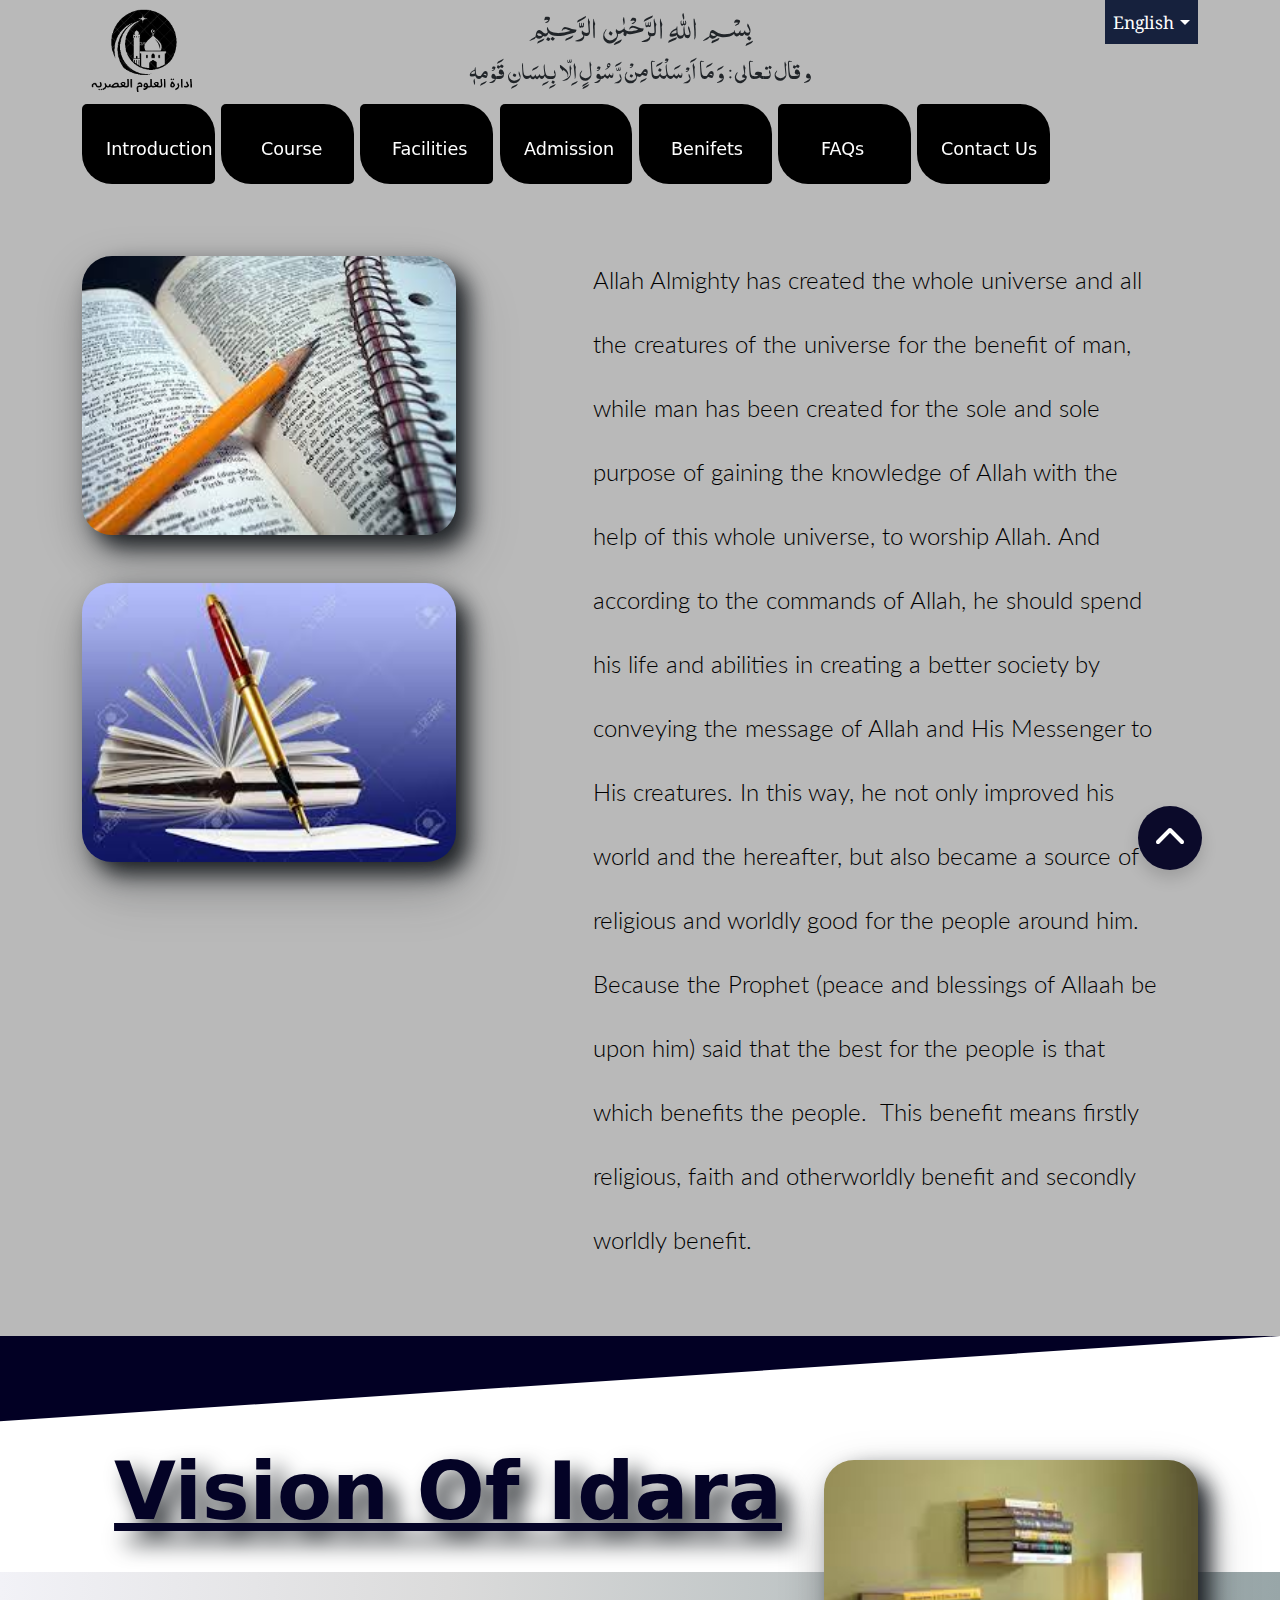
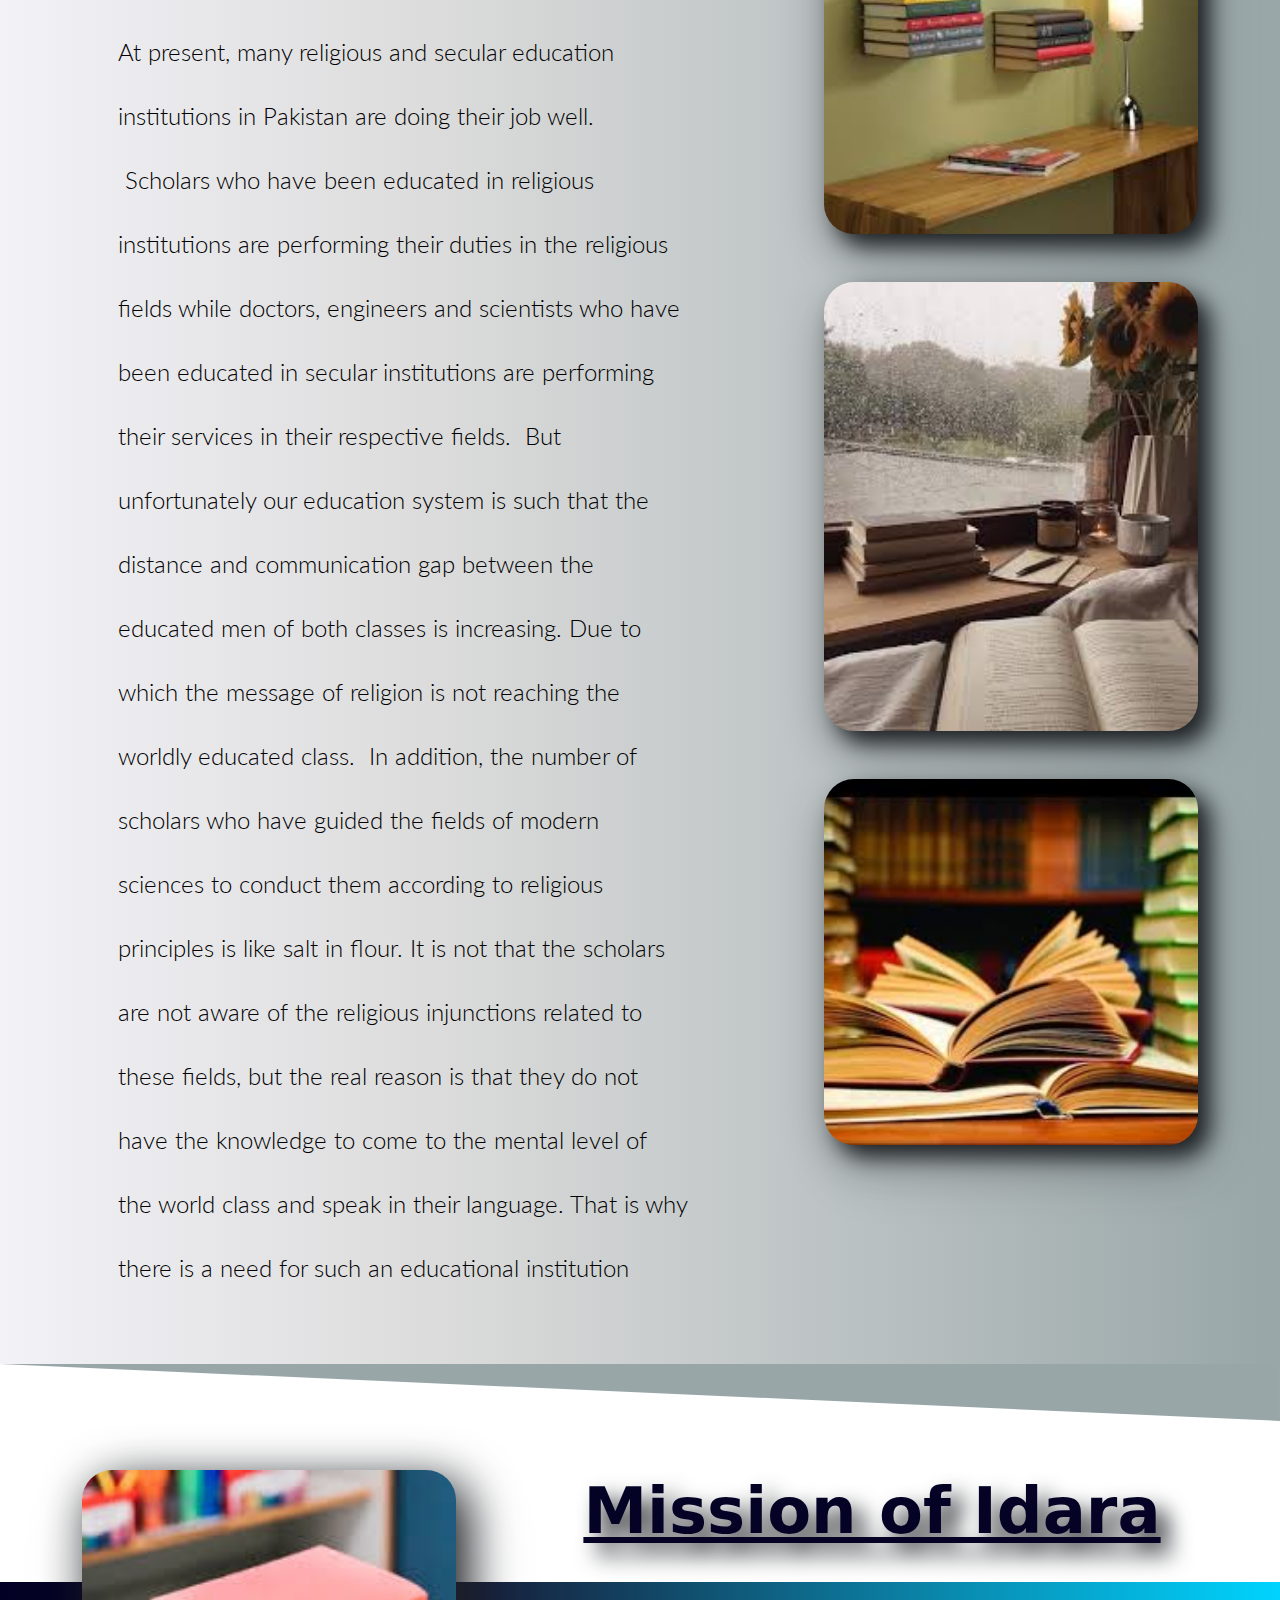
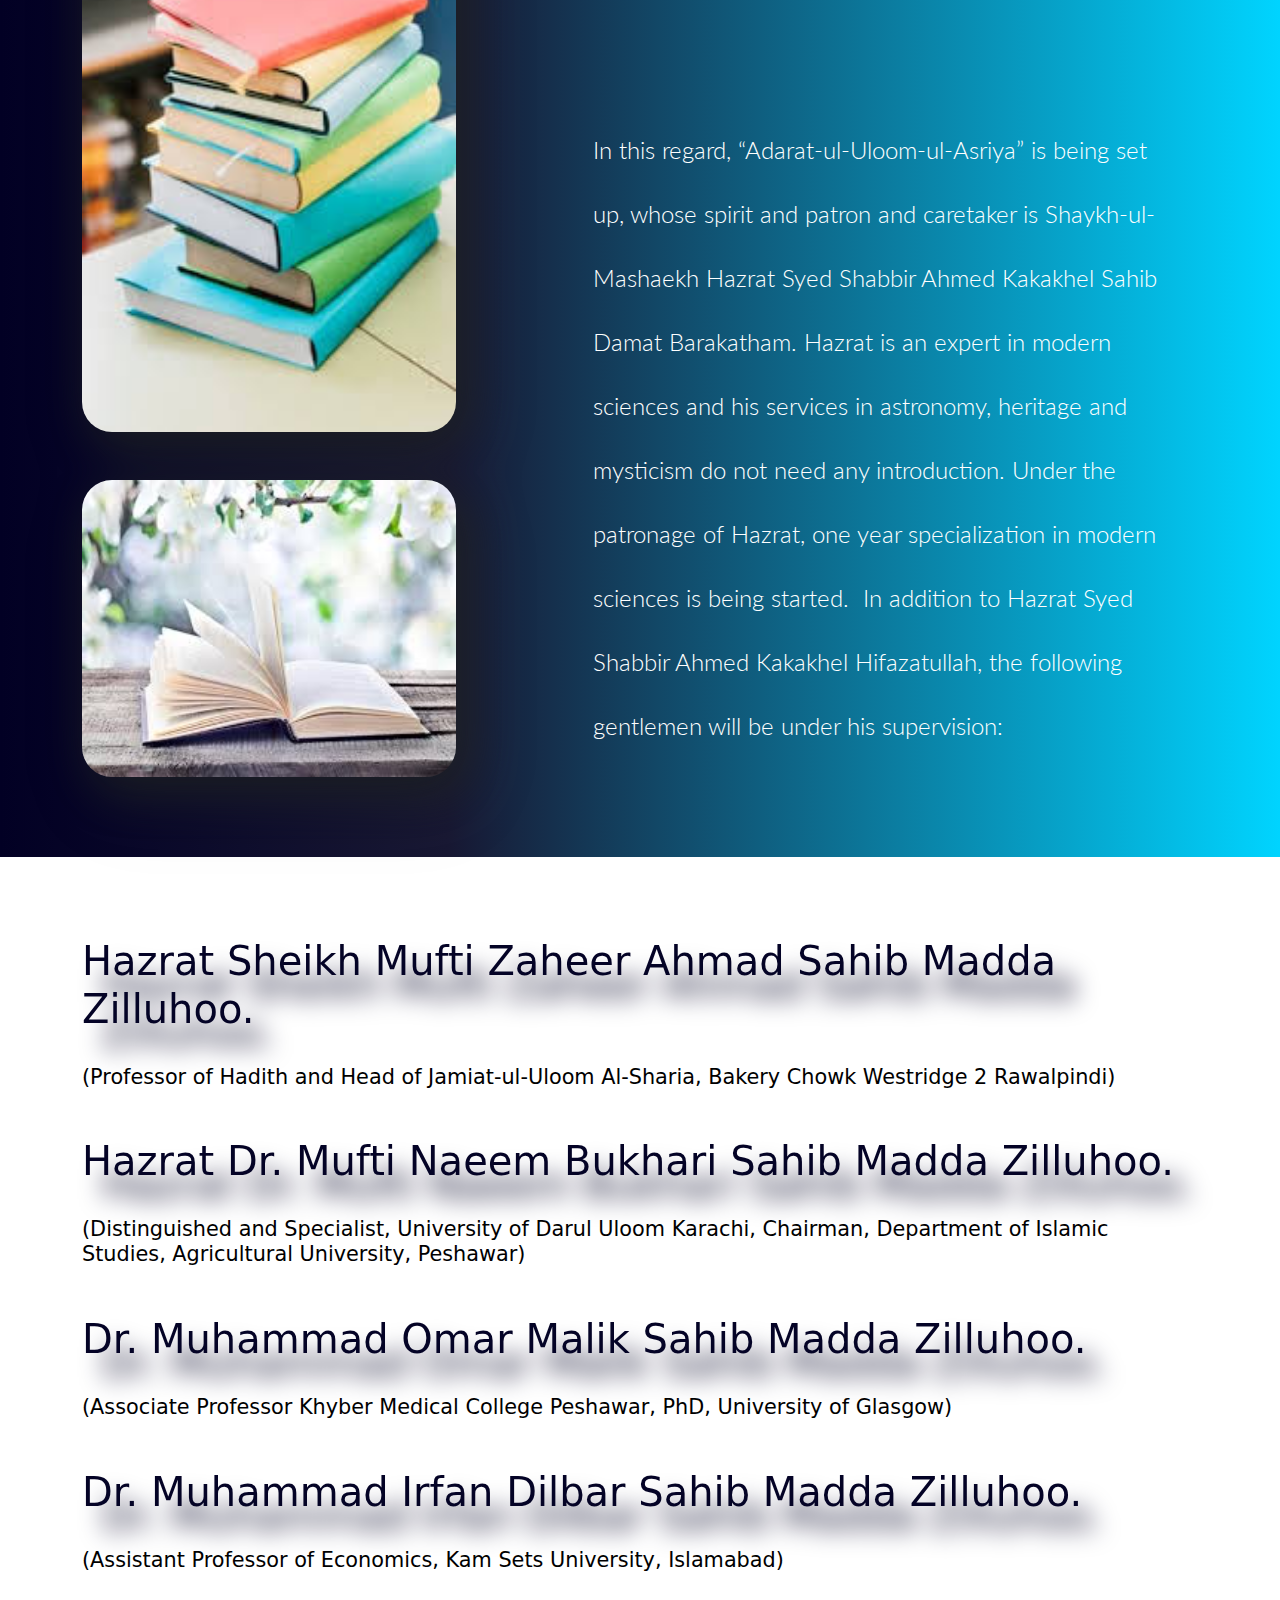
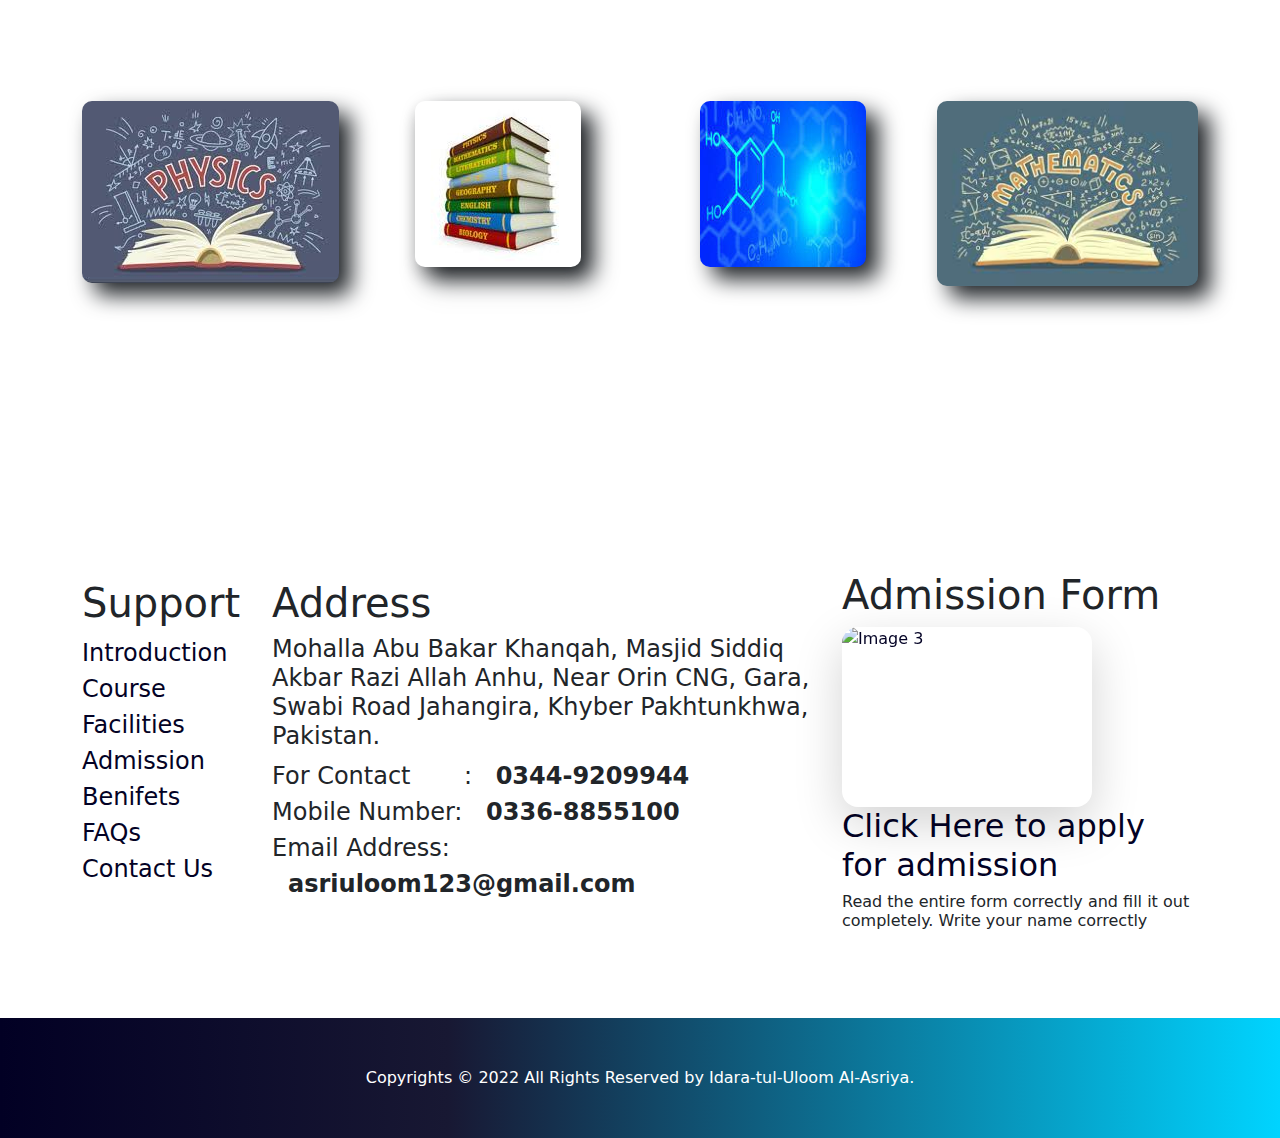
==== commit db5324de: "Add files via upload" ====
--- a/index.html
+++ b/index.html
@@ -102,7 +102,7 @@
       	</div>
     </section>
     <svg xmlns="http://www.w3.org/2000/svg" viewBox="0 0 1440 320"><path fill="#020024" fill-opacity="1" d="M0,96L1440,0L1440,0L0,0Z"></path></svg>
-       <div class="extra-head-2"><h5>Vision Of Madrasa</h5></div>
+       <div class="extra-head-2"><h5>Vision Of Idara</h5></div>
 
      
      <!-- BEGIN INTRO-SECTION HERE -->
@@ -130,7 +130,7 @@
       	</div>
     </section>
     <svg xmlns="http://www.w3.org/2000/svg" viewBox="0 0 1440 320"><path fill="#98a6a8" fill-opacity="1" d="M0,0L1440,64L1440,0L0,0Z"></path></svg>
-       <div class="extra-head"><h5>Mission of Madrasa</h5></div>
+       <div class="extra-head"><h5>Mission of Idara</h5></div>
      <section id="home" class="intro-section-3">
       	<div class="container">
       		<div class="row">
@@ -151,13 +151,13 @@
       	</div>
     </section>
     <section class="container last-section">
-      <h1>Hazrat Sheikh Mufti Zaheer Ahmad Sahib Madzilla </h1>
+      <h1>Hazrat Sheikh Mufti Zaheer Ahmad Sahib Madda Zilluhoo.</h1>
       <h2>(Professor of Hadith and Head of Jamiat-ul-Uloom Al-Sharia, Bakery Chowk Westridge 2 Rawalpindi) </h2>
-      <h1 class="mt-5">Hazrat Dr. Mufti Naeem Bukhari Sahib Madzilla </h1>
+      <h1 class="mt-5">Hazrat Dr. Mufti Naeem Bukhari Sahib Madda Zilluhoo. </h1>
       <h2>(Distinguished and Specialist, University of Darul Uloom Karachi, Chairman, Department of Islamic Studies, Agricultural University, Peshawar) </h2>
-      <h1 class="mt-5"> Dr. Muhammad Omar Malik Sahib Madzilla </h1>
+      <h1 class="mt-5"> Dr. Muhammad Omar Malik Sahib Madda Zilluhoo. </h1>
       <h2> (Associate Professor Khyber Medical College Peshawar, PhD, University of Glasgow) </h2>
-      <h1 class="mt-5">Dr. Muhammad Irfan Dilbar Sahib Madzilla </h1>
+      <h1 class="mt-5">Dr. Muhammad Irfan Dilbar Sahib Madda Zilluhoo. </h1>
       <h2>(Assistant Professor of Economics, Kam Sets University, Islamabad) </h2>
     </section>
     
@@ -202,16 +202,16 @@
          </div>
          <div class="col-lg-6 col-md-6 contact">
            <h2>Address</h2>
-           <h3>Gara Swabi Road Mohalla Abu Bakar Khanqah Masjid Siddiq Akbar Razi Allah Anhu Near Orin CNG Jahangir Khyber Pakhtunkhwa Pakistan</h3>
+           <h3>Mohalla Abu Bakar Khanqah, Masjid Siddiq Akbar Razi Allah Anhu, Near Orin CNG, Gara, Swabi Road Jahangira, Khyber Pakhtunkhwa, Pakistan.</h3>
            <ul>
-              <li>Mobile Number: <span>0321-5362939</span> </li>
+              <li>For Contact &nbsp;&nbsp;&nbsp;&nbsp;&nbsp;&nbsp;: <span>0344-9209944</span> </li>
               <li>Mobile Number: <span>0336-8855100</span></li>
               <li>Email Address: <span>asriuloom123@gmail.com</span></li>
            </ul>
          </div>
          <div class="col-lg-4 col-md-4 image">
            <h1>Admission Form</h1>
-           <a href="admission.html"><img src="images/asher6.jpg" width="250" height="180" alt="Image 3" class="shadow-lg hvr-bounce-in" style="border-radius: 1rem";></a>
+           <a href="admission.html"><img src="images/form.png" width="250" height="180" alt="Image 3" class="shadow-lg hvr-bounce-in" style="border-radius: 1rem";></a>
            <h2 class="mb-2"><a href="admission.html">Click Here to apply for admission</a></h2>
            <h3>Read the entire form correctly and fill it out completely. Write your name correctly</h3> 
          </div>
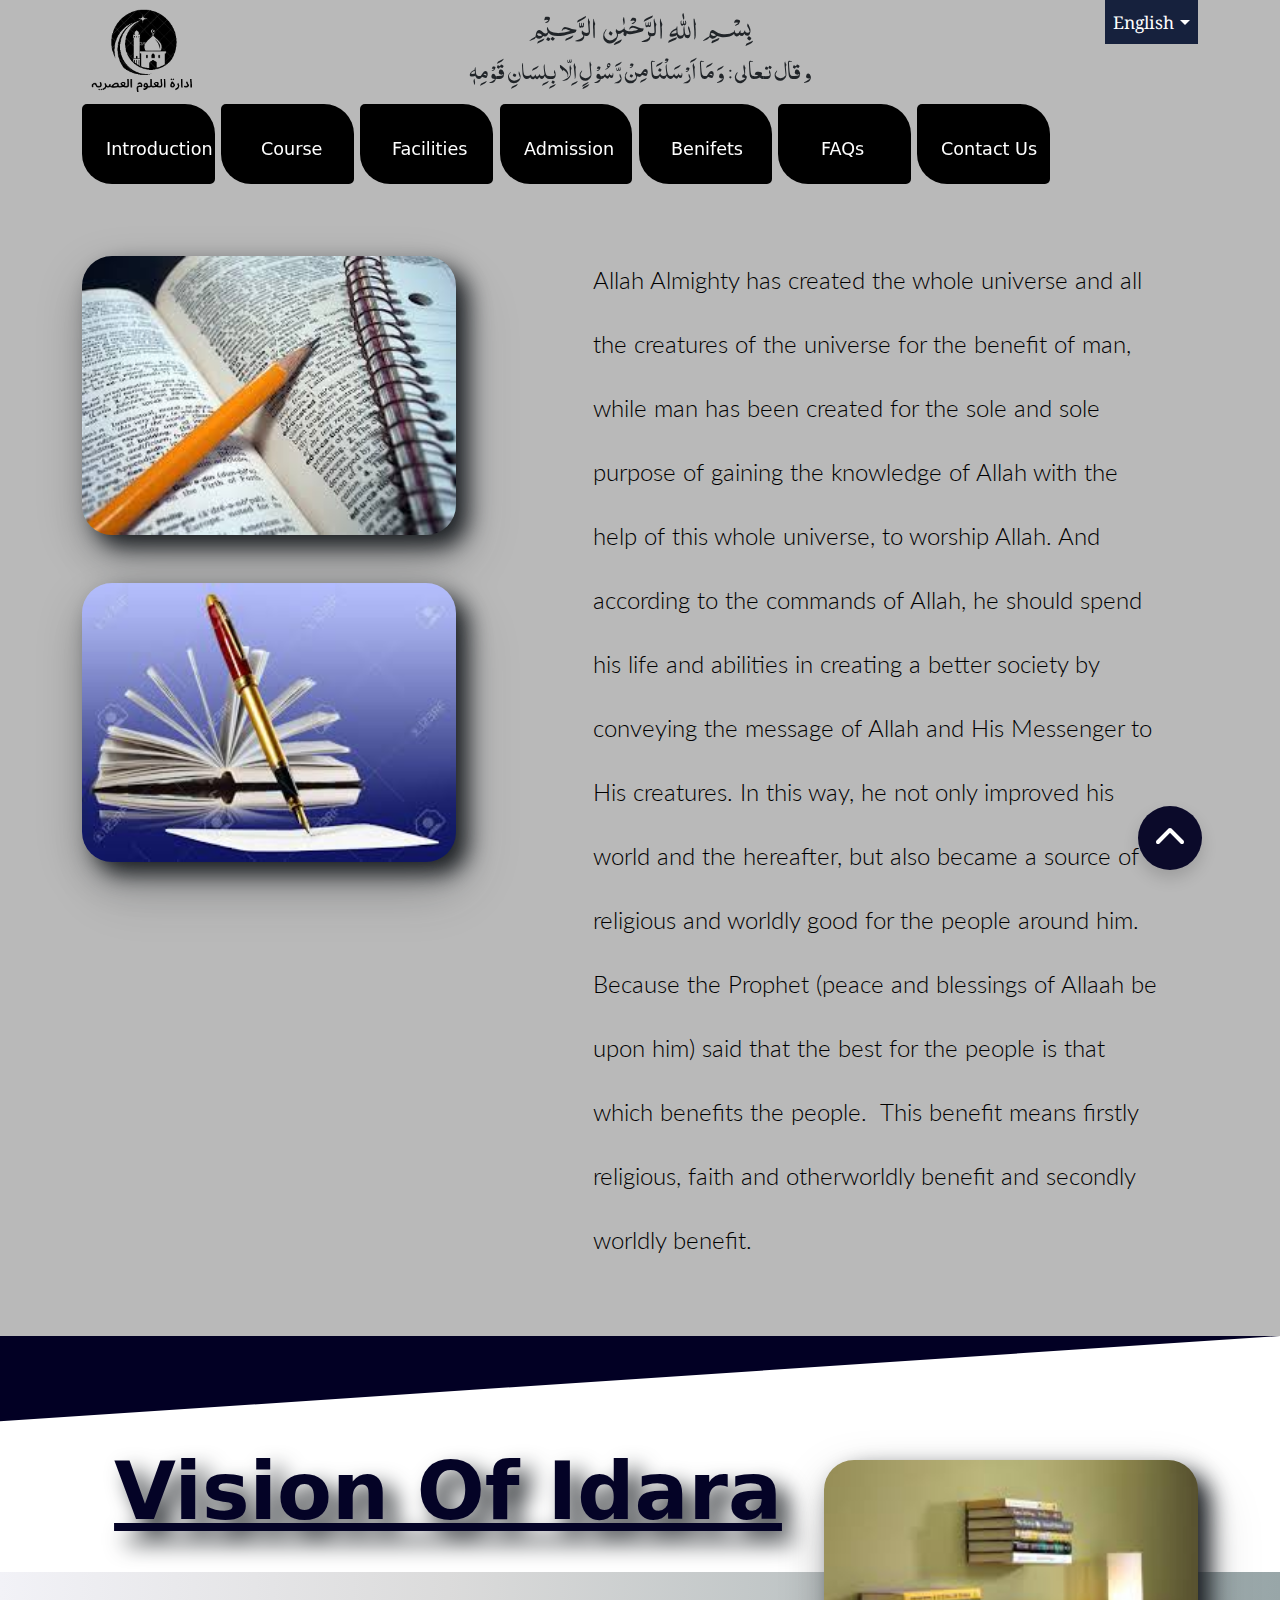
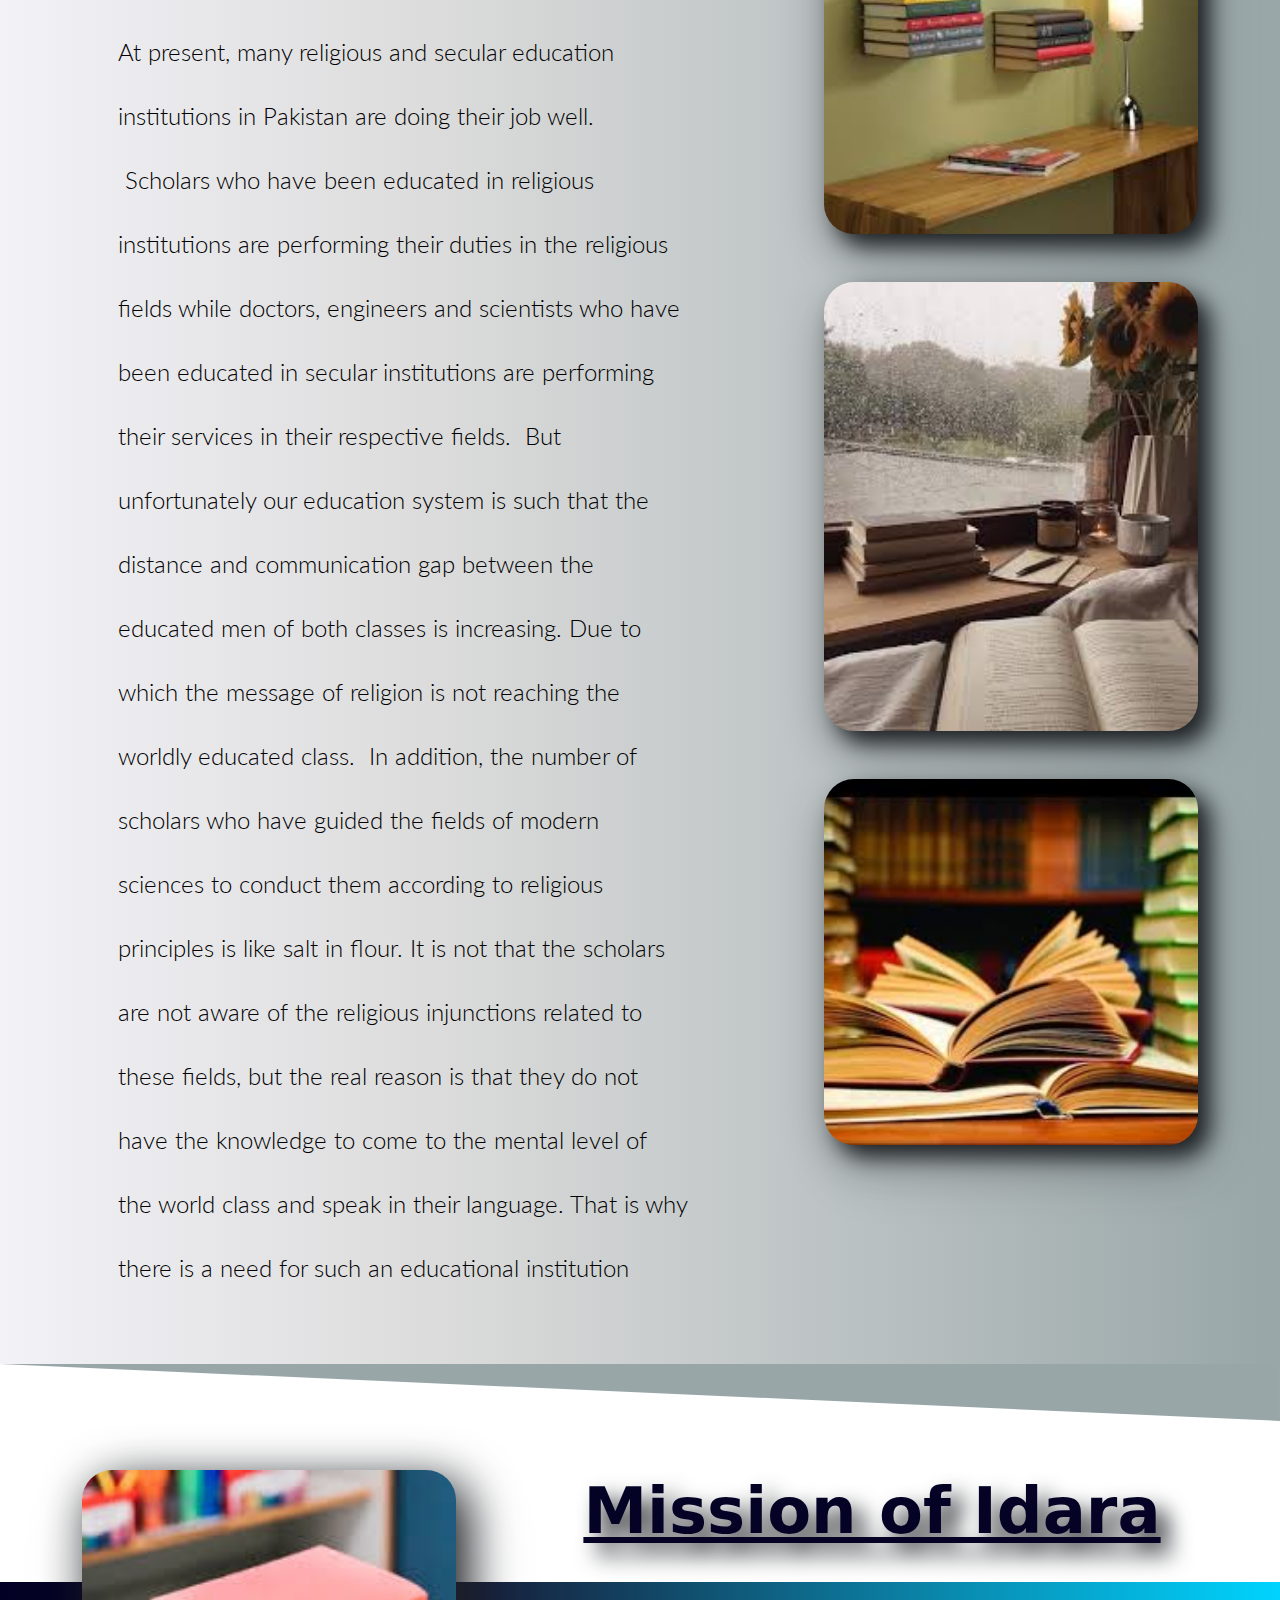
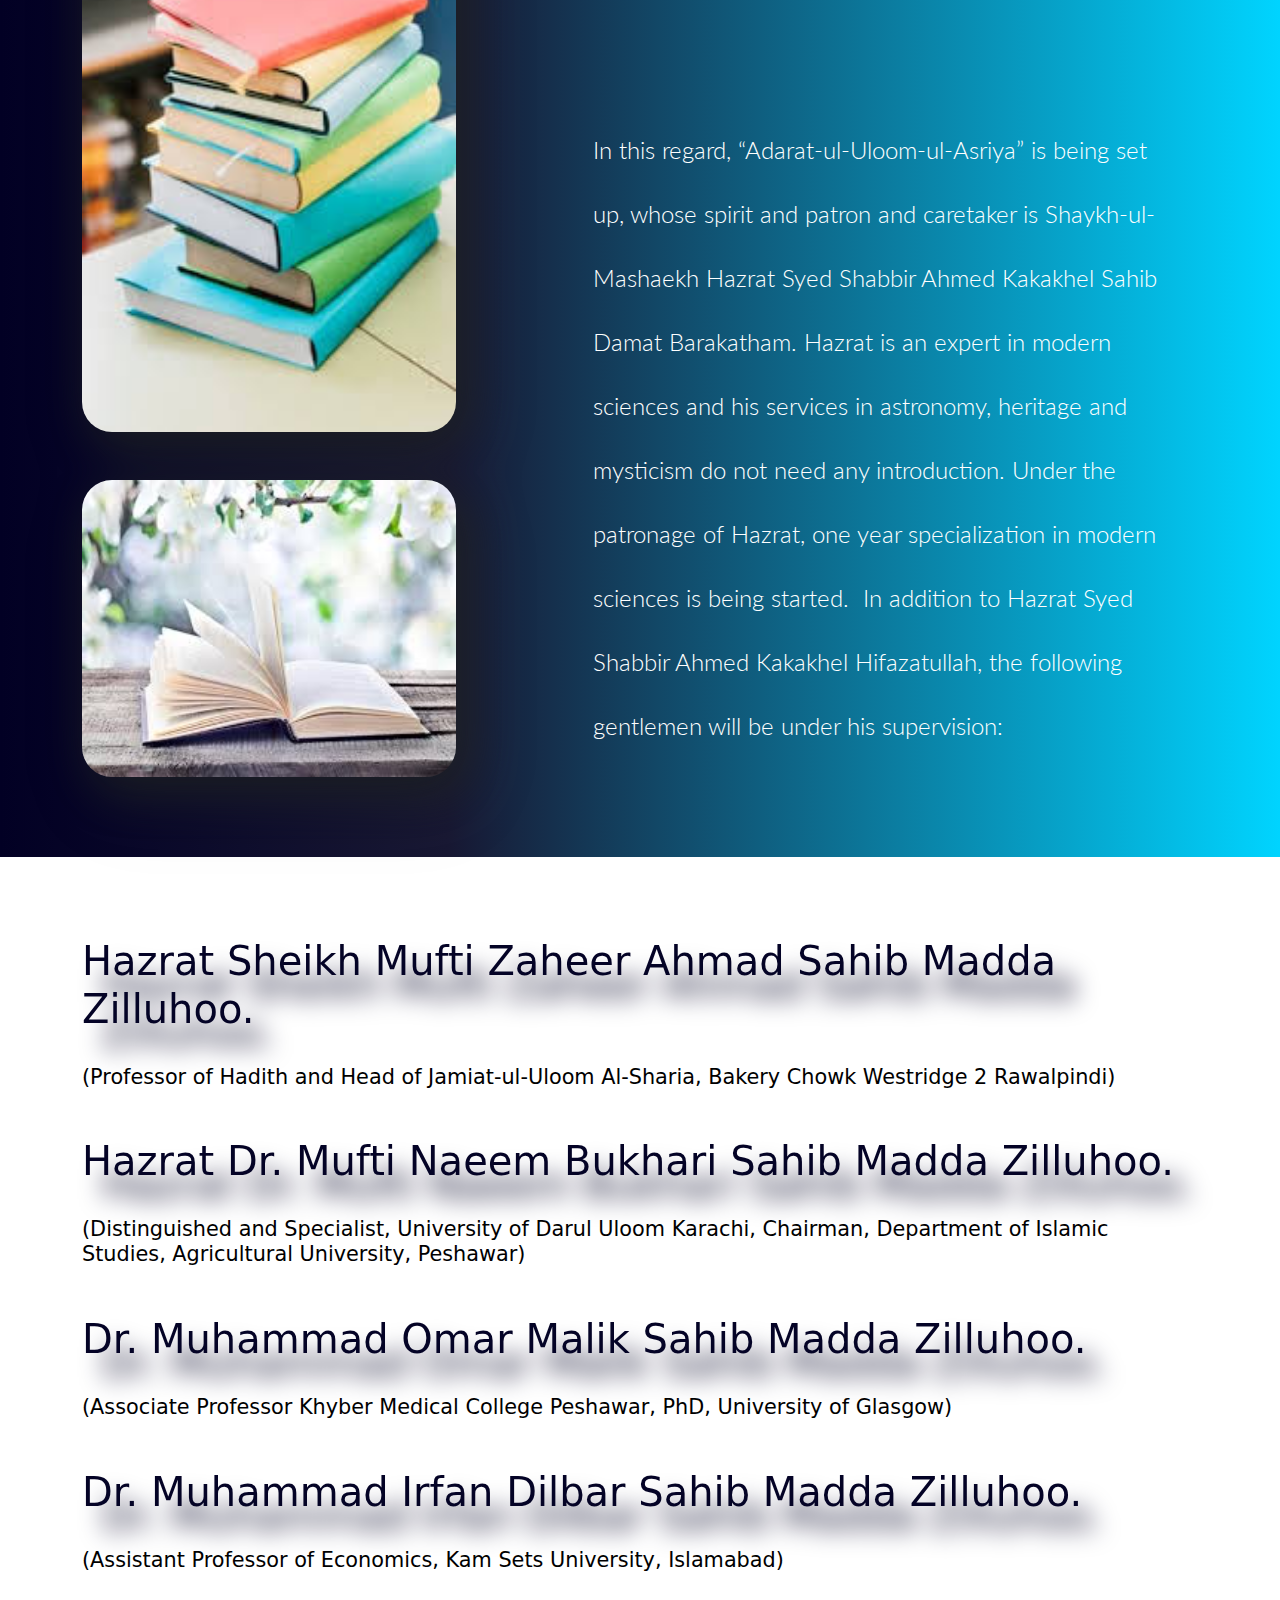
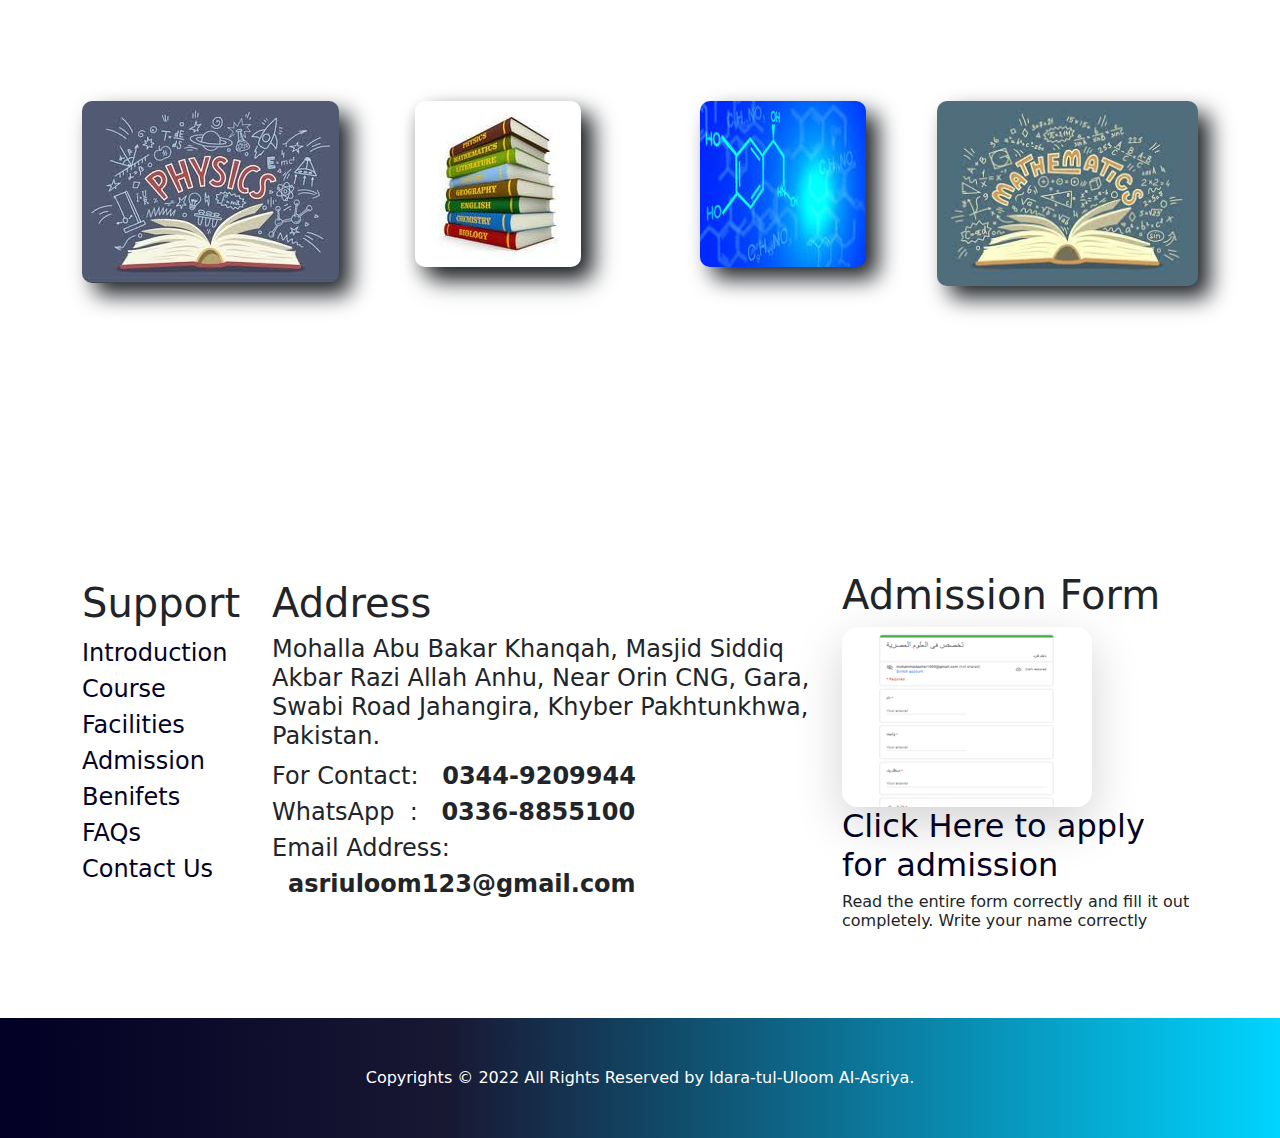
==== commit 82666dfd: "Add files via upload" ====
--- a/index.html
+++ b/index.html
@@ -204,8 +204,8 @@
            <h2>Address</h2>
            <h3>Mohalla Abu Bakar Khanqah, Masjid Siddiq Akbar Razi Allah Anhu, Near Orin CNG, Gara, Swabi Road Jahangira, Khyber Pakhtunkhwa, Pakistan.</h3>
            <ul>
-              <li>For Contact &nbsp;&nbsp;&nbsp;&nbsp;&nbsp;&nbsp;: <span>0344-9209944</span> </li>
-              <li>Mobile Number: <span>0336-8855100</span></li>
+              <li>For Contact: <span>0344-9209944</span> </li>
+              <li>WhatsApp &nbsp;: <span>0336-8855100</span></li>
               <li>Email Address: <span>asriuloom123@gmail.com</span></li>
            </ul>
          </div>
